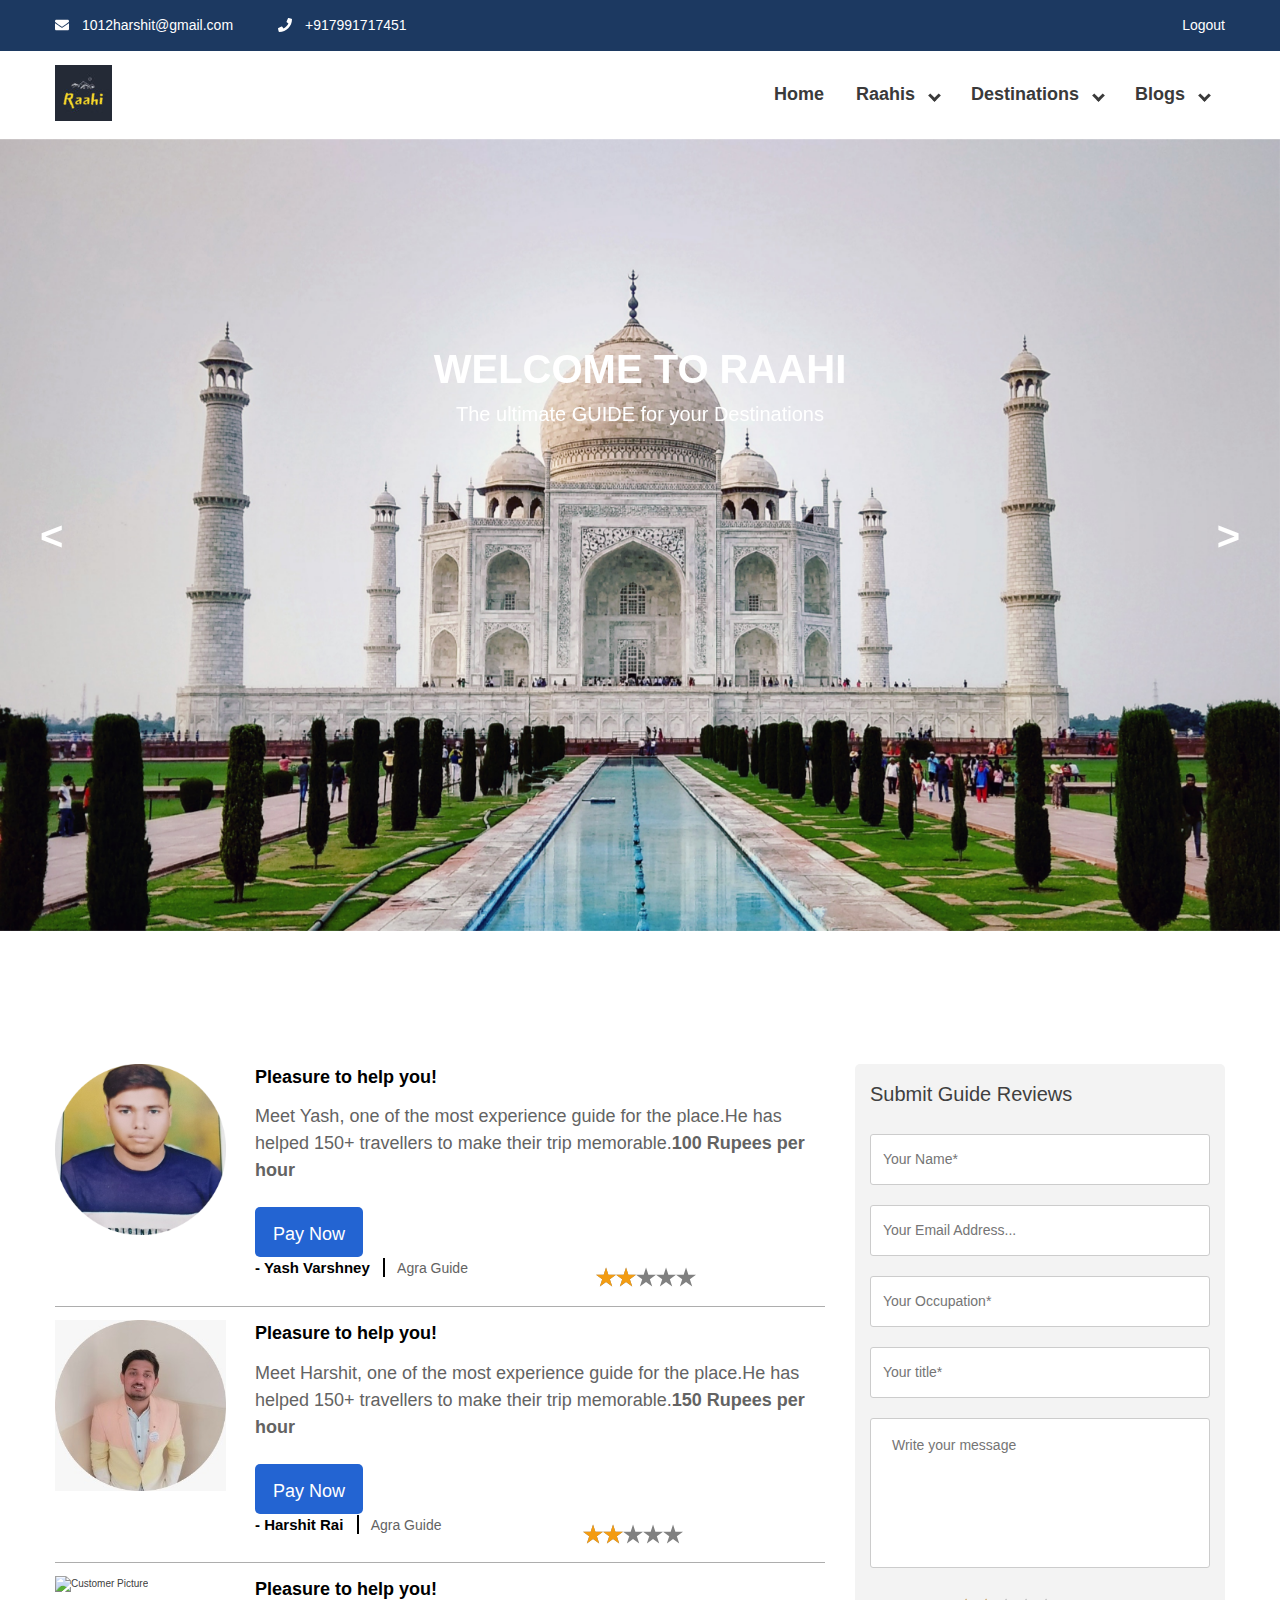
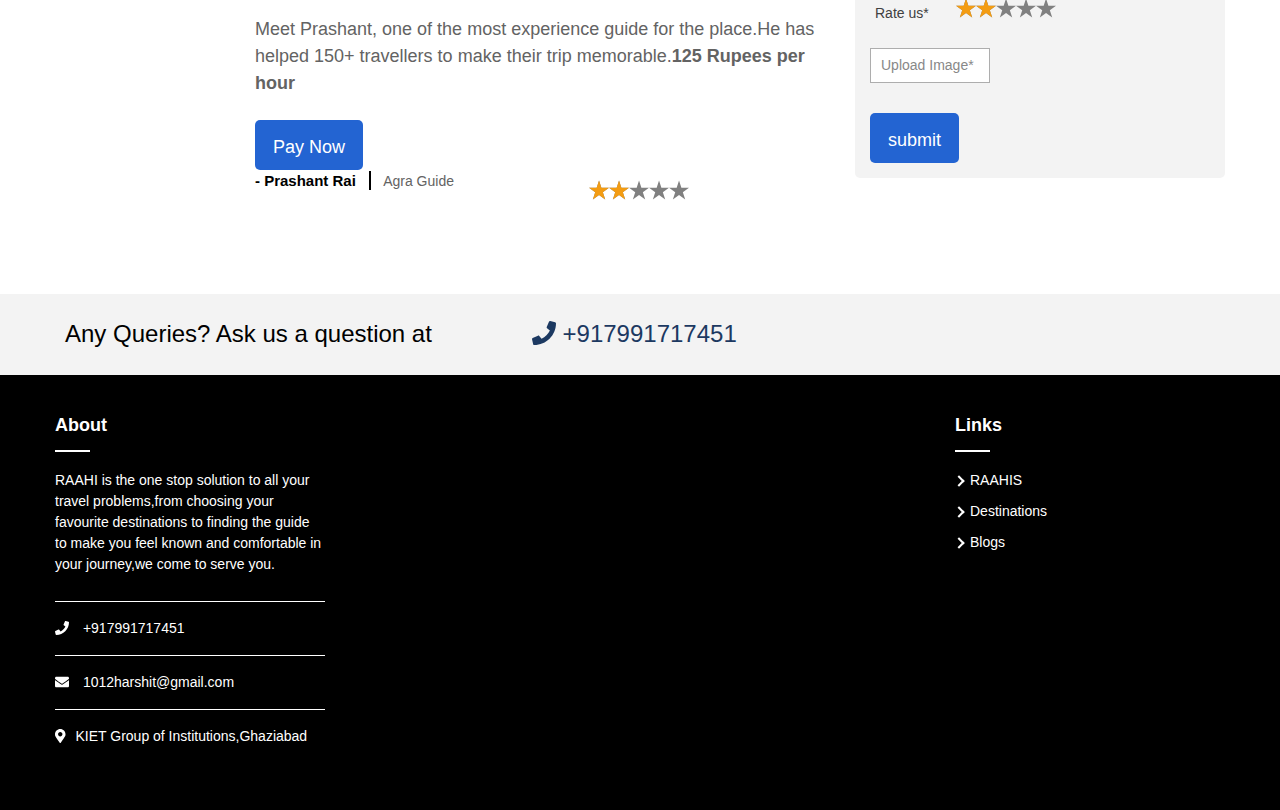
==== agra.html @ 0345ff64 "all important updated item" ====
<!DOCTYPE html>
<html>
<head>
	<title>Raahis of Agra</title>
	<meta name="viewport" content="width=device-width">
	<meta name="viewport" content="width=device-width, initial-scale=1.0">
	<link rel="stylesheet" type="text/css" href="css/all.css">
	<link rel="stylesheet" type="text/css" href="css/all.min.css">
	<link rel="stylesheet" type="text/css" href="css/lightbox.css">
	<link rel="stylesheet" type="text/css" href="css/flexslider.css">
	<link rel="stylesheet" type="text/css" href="css/owl.carousel.css">
	<link rel="stylesheet" type="text/css" href="css/owl.theme.default.css">
	<link rel="stylesheet" type="text/css" href="css/jquery.rateyo.css"/>
	<link rel="stylesheet" type="text/css" href="css/jquery.mmenu.all.css" />
	<link rel="stylesheet" type="text/css" href="inner-page-style.css">
	<link rel="stylesheet" type="text/css" href="style.css">
	<!-- <link rel="stylesheet" href="paymentPage/paymentPage.css"> -->
	<script>
		function book(){
			location.href='paymentPage.html';
		}
		function important(){
			alert('Submit Process is under working :)');
		}
		function logout(){
    location.href = "index.html";
    alert("Logout Succesfully");
}
	</script>
	<style>
		.card-submit {
  /* width: 20%; */
  margin: 0 auto;
  color: #fff;
  font-size: 18px;
  height: 50px;
  border: none;
  border-radius: 5px;
  background-color: #2364d2;
  transition: background-color 250ms ease-in-out;
}
.card-submit:hover {
  background-color: #4183f5;
}
	</style>
</head>
<body>
	<div id="page" class="site" itemscope itemtype="http://schema.org/LocalBusiness">
		<header class="site-header">
			<div class="top-header">
				<div class="container">
					<div class="top-header-left">
						<div class="top-header-block">
							<a href="mailto:1012harshit@gmail.com" itemprop="email"><i class="fas fa-envelope"></i>
								1012harshit@gmail.com</a>
						</div>
						<div class="top-header-block">
							<a href="tel:+917991717451" itemprop="telephone"><i class="fas fa-phone"></i> +917991717451
							</a>
						</div>
					</div>
					<div class="top-header-right">

						<div class="Logout">
							<a href="" onclick="logout()">Logout </a>

						</div>
					</div>
				</div>
			</div>
			<!-- Top header Close -->
			<div class="main-header">
				<div class="container">
					<div class="logo-wrap" itemprop="logo">
						<img src="images/site_logo.jpg" alt="Logo Image">

					</div>
					<div class="nav-wrap">
						<nav class="nav-desktop">
							<ul class="menu-list">
								<li><a href="index1.html">Home</a></li>
								<li class="menu-parent">Raahis
									<ul class="sub-menu">
										<li><a href="Delhi.html">Delhi</a></li>
										<li><a href="rishrikesh.html">Rishikesh</a></li>
										<li><a href="agra.html">Agra</a></li>
									</ul>
								</li>
								<li class="menu-parent">Destinations
									<ul class="sub-menu">
										<li><a href="desDelhi.html">Delhi</a></li>
										<li><a href="desRishikesh.html">Rishikesh</a></li>
										<li><a href="desAgra.html">Agra</a>

									</ul>
								</li>
								<li class="menu-parent">Blogs
									<ul class="sub-menu">
										<li><a href="" >Delhi</a></li>
										<li><a href="">Rishikesh</a></li>
										<li><a href="">Agra</a></li>
									</ul>
								</li>
								<!-- <li><a href="">Gallery</a></li>
								<li><a href="">About</a></li> -->


							</ul>
						</nav>
						<div id="bar">
							<i class="fas fa-bars"></i>
						</div>
						<div id="close">
							<i class="fas fa-times"></i>
						</div>
					</div>
				</div>
			</div>
		</header>
		<!-- Header Close -->
		<div class="banner">
			<div class="owl-four owl-carousel" itemprop="image">

				<img src="images/pexels-roney-john-602607.jpg" alt="Image of Bannner">
				<img src="images/wp9429743-delhi-city-wallpapers.jpg" alt="Image of Bannner">
				<img src="images/poster_2.png" alt="Image of Bannner">

			</div>
			<div class="container" itemprop="description">
				<h1>Welcome to RAAHI</h1>
				<h3>The ultimate GUIDE for your Destinations</h3>
			</div>
			<div id="owl-four-nav" class="owl-nav"></div>
		</div>
	<!-- <div id="page" class="site">
		<header class="site-header">
			<div class="top-header">
				<div class="container">
					<div class="top-header-left">
						<div class="top-header-block">
							<a href="mailto:info@educationpro.com"><i class="fas fa-envelope"></i> info@educationpro.com</a>
						</div>
						<div class="top-header-block">
							<a href="tel:+9779813639131"><i class="fas fa-phone"></i> +977 9813639131</a>
						</div>
					</div>
					<div class="top-header-right">
						<div class="social-block">
							<ul class="social-list">
								<li><a href=""><i class="fab fa-viber"></i></a></li>
								<li><a href=""><i class="fab fa-google-plus-g"></i></a></li>
								<li><a href=""><i class="fab fa-facebook-square"></i></a></li>
								<li><a href=""><i class="fab fa-facebook-messenger"></i></a></li>
								<li><a href=""><i class="fab fa-twitter"></i></a></li>
								<li><a href=""><i class="fab fa-skype"></i></a></li>
							</ul>
						</div>
						<div class="login-block">
							<a href="">Login /</a>
							<a href="">Register</a>
						</div>
					</div>
				</div>
			</div>
			<!-- Top header Close -->
			<!-- <div class="main-header">
				<div class="container">
					<div class="logo-wrap">
						<img src="images/site-logo.jpg" alt="Logo Image">
					</div>
					<div class="nav-wrap">
						<nav class="nav-desktop">
							<ul class="menu-list">
								<li><a href="#">Home</a></li>
								<li class="menu-parent">Courses
									<ul class="sub-menu">
										<li><a href="#">Child</a></li>
										<li><a href="#">Child</a></li>
										<li class="menu-parent">Child
											<ul class="sub-menu">
												<li><a href="">Grand-child</a></li>
												<li><a href="">Grand-child</a></li>
											</ul>
										</li>
									</ul>
								</li>
								<li class="menu-parent">News
									<ul class="sub-menu">
										<li><a href="#">Child</a></li>
										<li><a href="#">Child</a></li>
									</ul>
								</li>
								<li><a href="">About</a></li>
								<li><a href="">Gallery</a></li>
								<li><a href="">Contact</a></li>
							</ul>
						</nav>
						<div id="bar">
							<i class="fas fa-bars"></i>
						</div>
						<div id="close">
							<i class="fas fa-times"></i>
						</div>
					</div>
				</div>
			</div>
		</header>
		<!-- Header Close -->
		<!-- <div class="banner">
			<div class="owl-four owl-carousel">
				<img src="images/page-banner.jpg" alt="Image of Bannner">
				<img src="images/page-banner2.jpg" alt="Image of Bannner">
				<img src="images/page-banner3.jpg" alt="Image of Bannner">
			</div>
			<div class="container">
				<h1>welcome to educationkwjdiowliuwiu pro</h1>
				<h3>With our advance search feature you can now find the trips for you...</h3>
			</div>
			 <div id="owl-four-nav" class="owl-nav"></div>
		</div> --> 
		<!-- <div class="banner">
			<div class="owl-five owl-carousel owl-theme">
	            <div class="item-video">
            		<iframe width="100%" height="450" src="https://www.youtube.com/embed/ENVW3uZ3a-4" frameborder="0" allow="accelerometer; autoplay; encrypted-media; gyroscope; picture-in-picture" allowfullscreen>
            		</iframe>
	            </div>
	            <div class="item-video">
	            	<iframe width="100%" height="450" src="https://www.youtube.com/embed/0bfk90rWV9U" frameborder="0" allow="accelerometer; autoplay; encrypted-media; gyroscope; picture-in-picture" allowfullscreen></iframe>
	            </div>
	            <div class="item-video">
	            	<iframe width="100%" height="450" src="https://www.youtube.com/embed/ktvTqknDobU" frameborder="0" allow="accelerometer; autoplay; encrypted-media; gyroscope; picture-in-picture" allowfullscreen></iframe>
	            </div>
	            <div class="item-video">
            		<iframe width="100%" height="450" src="https://www.youtube.com/embed/ENVW3uZ3a-4" frameborder="0" allow="accelerometer; autoplay; encrypted-media; gyroscope; picture-in-picture" allowfullscreen>
            		</iframe>
	            </div>
	            <div class="item-video">
	            	<iframe width="100%" height="450" src="https://www.youtube.com/embed/0bfk90rWV9U" frameborder="0" allow="accelerometer; autoplay; encrypted-media; gyroscope; picture-in-picture" allowfullscreen></iframe>
	            </div>
	            <div class="item-video">
	            	<iframe width="100%" height="450" src="https://www.youtube.com/embed/ktvTqknDobU" frameborder="0" allow="accelerometer; autoplay; encrypted-media; gyroscope; picture-in-picture" allowfullscreen></iframe>
	            </div>
          </div>
		</div> -->
		<!-- Banner Close -->
		<section class="testimonial-page">
			<div class="container">
				<main class="customer-review">
					<div class="row">
						<div class="img">
							<img src="images/yash_varshney.png" alt="Customer Picture">
						</div>
						<div class="rewiew-content">
							<header>
								<h3>Pleasure to help you! </h3>
								<p>Meet Yash, one of the most experience guide for the place.He has helped 150+ travellers to make their trip memorable.<b>100 Rupees per hour</b></p>
							</header>
							<button class="card-submit" type="submit" onclick="book()">Pay Now</button>
							<footer>
								<span><h4>Yash Varshney</h4> <p>Agra Guide</p></span>
								<div class="rateYo "></div>
							</footer>
						</div>
					</div>
					
					<div class="row">
						<div class="img">
							<img src="images/harshit.jpeg" alt="Customer Picture">
						</div>
						<div class="rewiew-content">
							<header>
								<h3>Pleasure to help you! </h3>
								<p>Meet Harshit, one of the most experience guide for the place.He has helped 150+ travellers to make their trip memorable.<b>150 Rupees per hour</b></p>
							</header>
							<button class="card-submit" type="submit" onclick="book()">Pay Now</button>
							<footer>
								<span><h4>Harshit Rai </h4> <p>Agra Guide</p></span>
								<div class="rateYo "></div>
							</footer>
						</div>
					</div>
					
					<div class="row">
						<div class="img">
							<img src="images/Prashant-Rai-modified.png" alt="Customer Picture">
						</div>
						<div class="rewiew-content">
							<header>
								<h3>Pleasure to help you! </h3>
								<p>Meet Prashant, one of the most experience guide for the place.He has helped 150+ travellers to make their trip memorable.<b>125 Rupees per hour</b></p>
							</header>
			
							<button class="card-submit" type="submit" onclick="book()">Pay Now</button>
							
							<footer>
								<span><h4>Prashant Rai </h4> <p>Agra Guide</p></span>
								<div class="rateYo "></div>
							</footer>
						</div>
					</div>

				

					<!-- <div class="row">
						<div class="img">
							<img src="images/testimonial-customer.jpg" alt="Customer Picture">
						</div>
						<div class="rewiew-content">
							<header>
								<h3>Very happy to find this institute!</h3>
								<p>I am very happy with the service provided by this institute. Now i have got the job as web developer in one of the reputed company of Nepal. Especially trainers are the Professionals from the field of information technology. Thankyou lab theme. Professionals from the field of information technology. Thankyou lab theme.</p>
							</header>
							<footer>
								<span><h4>Bibek Basnet</h4> <p>Web Developer</p></span>
								<div class="rateYo"></div>
							</footer>
						</div>
					</div> -->

					<!-- <div class="row">
						<div class="img">
							<img src="images/testimonial-customer.jpg" alt="Customer Picture">
						</div>
						<div class="rewiew-content">
							<header>
								<h3>Very happy to find this institute!</h3>
								<p>I am very happy with the service provided by this institute. Now i have got the job as web developer in one of the reputed company of Nepal. Especially trainers are the Professionals from the field of information technology. Thankyou lab theme. Professionals from the field of information technology. Thankyou lab theme.</p>
							</header>
							<footer>
								<span><h4>Bibek Basnet</h4> <p>Web Developer</p></span>
								<div class="rateYo"></div>
							</footer>
						</div>
					</div>

					<div class="row">
						<div class="img">
							<img src="images/testimonial-customer.jpg" alt="Customer Picture">
						</div>
						<div class="rewiew-content">
							<header>
								<h3>Very happy to find this institute!</h3>
								<p>I am very happy with the service provided by this institute. Now i have got the job as web developer in one of the reputed company of Nepal. Especially trainers are the Professionals from the field of information technology. Thankyou lab theme. Professionals from the field of information technology. Thankyou lab theme.</p>
							</header>
							<footer>
								<span><h4>Bibek Basnet</h4> <p>Web Developer</p></span>
								<div class="rateYo"></div>
							</footer>
						</div>
					</div> -->

					
				</main>
				<aside>
					<div class="submit-testimonials">
						<h2>Submit Guide Reviews</h2>
						<form>
							<input type="text" placeholder="Your Name*" required>
							<input type="email" name="userEmail" placeholder="Your Email Address..." required>
							<input type="text" placeholder="Your Occupation*" required>
							<input type="text" placeholder="Your title*" required>
							<textarea placeholder="Write your message"></textarea>
							<span>
								<p>Rate us*</p> <div class="rateYo"></div>
							</span>
							<input id="file-upload" type="file" value="Upload Image*" accept="image/*" required>
							<label for="file-upload" class="custom-file-upload">Upload Image*</label>
							<button class="card-submit" type="submit" onclick="important()">submit</button>
						</form>
					</div>
				</aside>
			</div>
		</section>

		<!-- <section class="query-section">
			<div class="container">
				<p>Any Queries? Ask us a question at<a href="tel:+9779813639131"><i class="fas fa-phone"></i> +977 9813639131</a></p>
			</div>
		</section> -->
		<!-- End of Query Section -->
		<!-- <footer class="page-footer">
			<div class="footer-first-section">
				<div class="container">
					<div class="box-wrap">
						<header>
							<h1>about</h1>
						</header>
						<p>Edugate is a great start for and education. Personnel or oganization to start the online business with 1 click</p>

						<h4><a href="tel:+9779813639131"><i class="fas fa-phone"></i> +977 9813639131</a></h4>
						<h4><a href="mailto:info@educationpro.com"><i class="fas fa-envelope"></i> info@educationpro.com</a></h4>
						<h4><i class="fas fa-map-marker-alt"></i>Gongabu, Kathmandu, Nepal</h4>
					</div>

					<div class="box-wrap">
						<header>
							<h1>links</h1>
						</header>
						<ul>
							<li><a href="#">Teacher</a></li>
							<li><a href="#">Courses</a></li>
							<li><a href="#">Courses</a></li>
							<li><a href="#">Courses</a></li>
							<li><a href="#">Courses</a></li>
							<li><a href="#">Courses</a></li>
						</ul>
					</div>

					<div class="box-wrap">
						<header>
							<h1>recent courses</h1>
						</header>
						<div class="recent-course-wrap">
							<img src="images/ui-ux.jpg" alt="Ui/Ux Designing">
							<a href=""><div class="course-name">
								<h3>UI/UX Designer courses</h3>
								<p><span>$50</span> $40</p>
							</div></a>
						</div>
						<div class="recent-course-wrap">
							<img src="images/ui-ux.jpg" alt="Ui/Ux Designing">
							<a href=""><div class="course-name">
								<h3>UI/UX Designer courses</h3>
								<p><span>$50</span> $40</p>
							</div></a>
						</div>
					</div>

					<div class="box-wrap">
						<header>
							<h1>quick contact</h1>
						</header>
						<section class="quick-contact">
							<input type="email" name="email" placeholder="Your Email*">
							<textarea placeholder="Type your message*"></textarea>
							<button>send message</button>
						</section>
					</div>

				</div>
			</div>
			<!-- End of box-Wrap -->
			<!-- <div class="footer-second-section">
				<div class="container">
					<hr class="footer-line">
					<ul class="social-list">
						<li><a href=""><i class="fab fa-facebook-square"></i></a></li>
						<li><a href=""><i class="fab fa-twitter"></i></a></li>
						<li><a href=""><i class="fab fa-skype"></i></a></li>
						<li><a href=""><i class="fab fa-youtube"></i></a></li>
						<li><a href=""><i class="fab fa-instagram"></i></a></li>
					</ul>
					<hr class="footer-line">
				</div>
			</div>
			<div class="footer-last-section">
				<div class="container">
					<p>Copyright 2018 &copy; educationpro.com <span> | </span> Theme designed and developed by <a href="https://labtheme.com">Lab Theme</a></p>
				</div>
			</div>
		</footer>  -->
		<section class="query-section">
			<div class="container">
				<p>Any Queries? Ask us a question at<a href="tel:+917991717451"><i class="fas fa-phone"></i>
						+917991717451
					</a></p>
			</div>
		</section>
		<!-- End of Query Section -->
		<footer class="page-footer" itemprop="footer" itemscope itemtype="http://schema.org/WPFooter">
			<div class="footer-first-section">
				<div class="container">
					<div class="box-wrap" itemprop="about">
						<header>
							<h1>about</h1>
						</header>
						<p>RAAHI is the one stop solution to all your travel problems,from choosing your favourite
							destinations to finding the guide to make you feel known and comfortable in your journey,we
							come
							to serve you.</p>

						<h4><a href="tel:+917991717451"><i class="fas fa-phone"></i> +917991717451</a></h4>
						<h4><a href="mailto:1012harshit@gmail.com"><i class="fas fa-envelope"></i>
								1012harshit@gmail.com</a></h4>
						<h4><a href=""><i class="fas fa-map-marker-alt"></i>KIET Group of Institutions,Ghaziabad</a>
						</h4>
					</div>

					<div class="box-wrap">
						<header>
							<h1>links</h1>
						</header>
						<ul>
							<li><a href="#">RAAHIS</a></li>
							<li><a href="#">Destinations</a></li>
							<li><a href="#">Blogs</a></li>

						</ul>
					</div>
	</div>
	<script type="text/javascript" src="js/jquery-3.3.1.min.js"></script>
	<script type="text/javascript" src="js/lightbox.js"></script>
	<script type="text/javascript" src="js/all.js"></script>
	<script type="text/javascript" src="js/owl.carousel.js"></script>
	<script type="text/javascript" src="js/jquery.flexslider.js"></script>
	<script type="text/javascript" src="js/jquery.rateyo.js"></script>
	<script type="text/javascript" src="js/jquery.mmenu.all.js"></script>
	<script type="text/javascript" src="js/custom.js"></script>
</body>
</html>
---- css/all.css ----
.fa,
.fas,
.far,
.fal,
.fab {
  -moz-osx-font-smoothing: grayscale;
  -webkit-font-smoothing: antialiased;
  display: inline-block;
  font-style: normal;
  font-variant: normal;
  text-rendering: auto;
  line-height: 1; }

.fa-lg {
  font-size: 1.33333em;
  line-height: 0.75em;
  vertical-align: -.0667em; }

.fa-xs {
  font-size: .75em; }

.fa-sm {
  font-size: .875em; }

.fa-1x {
  font-size: 1em; }

.fa-2x {
  font-size: 2em; }

.fa-3x {
  font-size: 3em; }

.fa-4x {
  font-size: 4em; }

.fa-5x {
  font-size: 5em; }

.fa-6x {
  font-size: 6em; }

.fa-7x {
  font-size: 7em; }

.fa-8x {
  font-size: 8em; }

.fa-9x {
  font-size: 9em; }

.fa-10x {
  font-size: 10em; }

.fa-fw {
  text-align: center;
  width: 1.25em; }

.fa-ul {
  list-style-type: none;
  margin-left: 2.5em;
  padding-left: 0; }
  .fa-ul > li {
    position: relative; }

.fa-li {
  left: -2em;
  position: absolute;
  text-align: center;
  width: 2em;
  line-height: inherit; }

.fa-border {
  border: solid 0.08em #eee;
  border-radius: .1em;
  padding: .2em .25em .15em; }

.fa-pull-left {
  float: left; }

.fa-pull-right {
  float: right; }

.fa.fa-pull-left,
.fas.fa-pull-left,
.far.fa-pull-left,
.fal.fa-pull-left,
.fab.fa-pull-left {
  margin-right: .3em; }

.fa.fa-pull-right,
.fas.fa-pull-right,
.far.fa-pull-right,
.fal.fa-pull-right,
.fab.fa-pull-right {
  margin-left: .3em; }

.fa-spin {
  -webkit-animation: fa-spin 2s infinite linear;
          animation: fa-spin 2s infinite linear; }

.fa-pulse {
  -webkit-animation: fa-spin 1s infinite steps(8);
          animation: fa-spin 1s infinite steps(8); }

@-webkit-keyframes fa-spin {
  0% {
    -webkit-transform: rotate(0deg);
            transform: rotate(0deg); }
  100% {
    -webkit-transform: rotate(360deg);
            transform: rotate(360deg); } }

@keyframes fa-spin {
  0% {
    -webkit-transform: rotate(0deg);
            transform: rotate(0deg); }
  100% {
    -webkit-transform: rotate(360deg);
            transform: rotate(360deg); } }

.fa-rotate-90 {
  -ms-filter: "progid:DXImageTransform.Microsoft.BasicImage(rotation=1)";
  -webkit-transform: rotate(90deg);
          transform: rotate(90deg); }

.fa-rotate-180 {
  -ms-filter: "progid:DXImageTransform.Microsoft.BasicImage(rotation=2)";
  -webkit-transform: rotate(180deg);
          transform: rotate(180deg); }

.fa-rotate-270 {
  -ms-filter: "progid:DXImageTransform.Microsoft.BasicImage(rotation=3)";
  -webkit-transform: rotate(270deg);
          transform: rotate(270deg); }

.fa-flip-horizontal {
  -ms-filter: "progid:DXImageTransform.Microsoft.BasicImage(rotation=0, mirror=1)";
  -webkit-transform: scale(-1, 1);
          transform: scale(-1, 1); }

.fa-flip-vertical {
  -ms-filter: "progid:DXImageTransform.Microsoft.BasicImage(rotation=2, mirror=1)";
  -webkit-transform: scale(1, -1);
          transform: scale(1, -1); }

.fa-flip-horizontal.fa-flip-vertical {
  -ms-filter: "progid:DXImageTransform.Microsoft.BasicImage(rotation=2, mirror=1)";
  -webkit-transform: scale(-1, -1);
          transform: scale(-1, -1); }

:root .fa-rotate-90,
:root .fa-rotate-180,
:root .fa-rotate-270,
:root .fa-flip-horizontal,
:root .fa-flip-vertical {
  -webkit-filter: none;
          filter: none; }

.fa-stack {
  display: inline-block;
  height: 2em;
  line-height: 2em;
  position: relative;
  vertical-align: middle;
  width: 2.5em; }

.fa-stack-1x,
.fa-stack-2x {
  left: 0;
  position: absolute;
  text-align: center;
  width: 100%; }

.fa-stack-1x {
  line-height: inherit; }

.fa-stack-2x {
  font-size: 2em; }

.fa-inverse {
  color: #fff; }

/* Font Awesome uses the Unicode Private Use Area (PUA) to ensure screen
readers do not read off random characters that represent icons */
.fa-500px:before {
  content: "\f26e"; }

.fa-accessible-icon:before {
  content: "\f368"; }

.fa-accusoft:before {
  content: "\f369"; }

.fa-acquisitions-incorporated:before {
  content: "\f6af"; }

.fa-ad:before {
  content: "\f641"; }

.fa-address-book:before {
  content: "\f2b9"; }

.fa-address-card:before {
  content: "\f2bb"; }

.fa-adjust:before {
  content: "\f042"; }

.fa-adn:before {
  content: "\f170"; }

.fa-adobe:before {
  content: "\f778"; }

.fa-adversal:before {
  content: "\f36a"; }

.fa-affiliatetheme:before {
  content: "\f36b"; }

.fa-air-freshener:before {
  content: "\f5d0"; }

.fa-algolia:before {
  content: "\f36c"; }

.fa-align-center:before {
  content: "\f037"; }

.fa-align-justify:before {
  content: "\f039"; }

.fa-align-left:before {
  content: "\f036"; }

.fa-align-right:before {
  content: "\f038"; }

.fa-alipay:before {
  content: "\f642"; }

.fa-allergies:before {
  content: "\f461"; }

.fa-amazon:before {
  content: "\f270"; }

.fa-amazon-pay:before {
  content: "\f42c"; }

.fa-ambulance:before {
  content: "\f0f9"; }

.fa-american-sign-language-interpreting:before {
  content: "\f2a3"; }

.fa-amilia:before {
  content: "\f36d"; }

.fa-anchor:before {
  content: "\f13d"; }

.fa-android:before {
  content: "\f17b"; }

.fa-angellist:before {
  content: "\f209"; }

.fa-angle-double-down:before {
  content: "\f103"; }

.fa-angle-double-left:before {
  content: "\f100"; }

.fa-angle-double-right:before {
  content: "\f101"; }

.fa-angle-double-up:before {
  content: "\f102"; }

.fa-angle-down:before {
  content: "\f107"; }

.fa-angle-left:before {
  content: "\f104"; }

.fa-angle-right:before {
  content: "\f105"; }

.fa-angle-up:before {
  content: "\f106"; }

.fa-angry:before {
  content: "\f556"; }

.fa-angrycreative:before {
  content: "\f36e"; }

.fa-angular:before {
  content: "\f420"; }

.fa-ankh:before {
  content: "\f644"; }

.fa-app-store:before {
  content: "\f36f"; }

.fa-app-store-ios:before {
  content: "\f370"; }

.fa-apper:before {
  content: "\f371"; }

.fa-apple:before {
  content: "\f179"; }

.fa-apple-alt:before {
  content: "\f5d1"; }

.fa-apple-pay:before {
  content: "\f415"; }

.fa-archive:before {
  content: "\f187"; }

.fa-archway:before {
  content: "\f557"; }

.fa-arrow-alt-circle-down:before {
  content: "\f358"; }

.fa-arrow-alt-circle-left:before {
  content: "\f359"; }

.fa-arrow-alt-circle-right:before {
  content: "\f35a"; }

.fa-arrow-alt-circle-up:before {
  content: "\f35b"; }

.fa-arrow-circle-down:before {
  content: "\f0ab"; }

.fa-arrow-circle-left:before {
  content: "\f0a8"; }

.fa-arrow-circle-right:before {
  content: "\f0a9"; }

.fa-arrow-circle-up:before {
  content: "\f0aa"; }

.fa-arrow-down:before {
  content: "\f063"; }

.fa-arrow-left:before {
  content: "\f060"; }

.fa-arrow-right:before {
  content: "\f061"; }

.fa-arrow-up:before {
  content: "\f062"; }

.fa-arrows-alt:before {
  content: "\f0b2"; }

.fa-arrows-alt-h:before {
  content: "\f337"; }

.fa-arrows-alt-v:before {
  content: "\f338"; }

.fa-artstation:before {
  content: "\f77a"; }

.fa-assistive-listening-systems:before {
  content: "\f2a2"; }

.fa-asterisk:before {
  content: "\f069"; }

.fa-asymmetrik:before {
  content: "\f372"; }

.fa-at:before {
  content: "\f1fa"; }

.fa-atlas:before {
  content: "\f558"; }

.fa-atlassian:before {
  content: "\f77b"; }

.fa-atom:before {
  content: "\f5d2"; }

.fa-audible:before {
  content: "\f373"; }

.fa-audio-description:before {
  content: "\f29e"; }

.fa-autoprefixer:before {
  content: "\f41c"; }

.fa-avianex:before {
  content: "\f374"; }

.fa-aviato:before {
  content: "\f421"; }

.fa-award:before {
  content: "\f559"; }

.fa-aws:before {
  content: "\f375"; }

.fa-baby:before {
  content: "\f77c"; }

.fa-baby-carriage:before {
  content: "\f77d"; }

.fa-backspace:before {
  content: "\f55a"; }

.fa-backward:before {
  content: "\f04a"; }

.fa-balance-scale:before {
  content: "\f24e"; }

.fa-ban:before {
  content: "\f05e"; }

.fa-band-aid:before {
  content: "\f462"; }

.fa-bandcamp:before {
  content: "\f2d5"; }

.fa-barcode:before {
  content: "\f02a"; }

.fa-bars:before {
  content: "\f0c9"; }

.fa-baseball-ball:before {
  content: "\f433"; }

.fa-basketball-ball:before {
  content: "\f434"; }

.fa-bath:before {
  content: "\f2cd"; }

.fa-battery-empty:before {
  content: "\f244"; }

.fa-battery-full:before {
  content: "\f240"; }

.fa-battery-half:before {
  content: "\f242"; }

.fa-battery-quarter:before {
  content: "\f243"; }

.fa-battery-three-quarters:before {
  content: "\f241"; }

.fa-bed:before {
  content: "\f236"; }

.fa-beer:before {
  content: "\f0fc"; }

.fa-behance:before {
  content: "\f1b4"; }

.fa-behance-square:before {
  content: "\f1b5"; }

.fa-bell:before {
  content: "\f0f3"; }

.fa-bell-slash:before {
  content: "\f1f6"; }

.fa-bezier-curve:before {
  content: "\f55b"; }

.fa-bible:before {
  content: "\f647"; }

.fa-bicycle:before {
  content: "\f206"; }

.fa-bimobject:before {
  content: "\f378"; }

.fa-binoculars:before {
  content: "\f1e5"; }

.fa-biohazard:before {
  content: "\f780"; }

.fa-birthday-cake:before {
  content: "\f1fd"; }

.fa-bitbucket:before {
  content: "\f171"; }

.fa-bitcoin:before {
  content: "\f379"; }

.fa-bity:before {
  content: "\f37a"; }

.fa-black-tie:before {
  content: "\f27e"; }

.fa-blackberry:before {
  content: "\f37b"; }

.fa-blender:before {
  content: "\f517"; }

.fa-blender-phone:before {
  content: "\f6b6"; }

.fa-blind:before {
  content: "\f29d"; }

.fa-blog:before {
  content: "\f781"; }

.fa-blogger:before {
  content: "\f37c"; }

.fa-blogger-b:before {
  content: "\f37d"; }

.fa-bluetooth:before {
  content: "\f293"; }

.fa-bluetooth-b:before {
  content: "\f294"; }

.fa-bold:before {
  content: "\f032"; }

.fa-bolt:before {
  content: "\f0e7"; }

.fa-bomb:before {
  content: "\f1e2"; }

.fa-bone:before {
  content: "\f5d7"; }

.fa-bong:before {
  content: "\f55c"; }

.fa-book:before {
  content: "\f02d"; }

.fa-book-dead:before {
  content: "\f6b7"; }

.fa-book-open:before {
  content: "\f518"; }

.fa-book-reader:before {
  content: "\f5da"; }

.fa-bookmark:before {
  content: "\f02e"; }

.fa-bowling-ball:before {
  content: "\f436"; }

.fa-box:before {
  content: "\f466"; }

.fa-box-open:before {
  content: "\f49e"; }

.fa-boxes:before {
  content: "\f468"; }

.fa-braille:before {
  content: "\f2a1"; }

.fa-brain:before {
  content: "\f5dc"; }

.fa-briefcase:before {
  content: "\f0b1"; }

.fa-briefcase-medical:before {
  content: "\f469"; }

.fa-broadcast-tower:before {
  content: "\f519"; }

.fa-broom:before {
  content: "\f51a"; }

.fa-brush:before {
  content: "\f55d"; }

.fa-btc:before {
  content: "\f15a"; }

.fa-bug:before {
  content: "\f188"; }

.fa-building:before {
  content: "\f1ad"; }

.fa-bullhorn:before {
  content: "\f0a1"; }

.fa-bullseye:before {
  content: "\f140"; }

.fa-burn:before {
  content: "\f46a"; }

.fa-buromobelexperte:before {
  content: "\f37f"; }

.fa-bus:before {
  content: "\f207"; }

.fa-bus-alt:before {
  content: "\f55e"; }

.fa-business-time:before {
  content: "\f64a"; }

.fa-buysellads:before {
  content: "\f20d"; }

.fa-calculator:before {
  content: "\f1ec"; }

.fa-calendar:before {
  content: "\f133"; }

.fa-calendar-alt:before {
  content: "\f073"; }

.fa-calendar-check:before {
  content: "\f274"; }

.fa-calendar-day:before {
  content: "\f783"; }

.fa-calendar-minus:before {
  content: "\f272"; }

.fa-calendar-plus:before {
  content: "\f271"; }

.fa-calendar-times:before {
  content: "\f273"; }

.fa-calendar-week:before {
  content: "\f784"; }

.fa-camera:before {
  content: "\f030"; }

.fa-camera-retro:before {
  content: "\f083"; }

.fa-campground:before {
  content: "\f6bb"; }

.fa-canadian-maple-leaf:before {
  content: "\f785"; }

.fa-candy-cane:before {
  content: "\f786"; }

.fa-cannabis:before {
  content: "\f55f"; }

.fa-capsules:before {
  content: "\f46b"; }

.fa-car:before {
  content: "\f1b9"; }

.fa-car-alt:before {
  content: "\f5de"; }

.fa-car-battery:before {
  content: "\f5df"; }

.fa-car-crash:before {
  content: "\f5e1"; }

.fa-car-side:before {
  content: "\f5e4"; }

.fa-caret-down:before {
  content: "\f0d7"; }

.fa-caret-left:before {
  content: "\f0d9"; }

.fa-caret-right:before {
  content: "\f0da"; }

.fa-caret-square-down:before {
  content: "\f150"; }

.fa-caret-square-left:before {
  content: "\f191"; }

.fa-caret-square-right:before {
  content: "\f152"; }

.fa-caret-square-up:before {
  content: "\f151"; }

.fa-caret-up:before {
  content: "\f0d8"; }

.fa-carrot:before {
  content: "\f787"; }

.fa-cart-arrow-down:before {
  content: "\f218"; }

.fa-cart-plus:before {
  content: "\f217"; }

.fa-cash-register:before {
  content: "\f788"; }

.fa-cat:before {
  content: "\f6be"; }

.fa-cc-amazon-pay:before {
  content: "\f42d"; }

.fa-cc-amex:before {
  content: "\f1f3"; }

.fa-cc-apple-pay:before {
  content: "\f416"; }

.fa-cc-diners-club:before {
  content: "\f24c"; }

.fa-cc-discover:before {
  content: "\f1f2"; }

.fa-cc-jcb:before {
  content: "\f24b"; }

.fa-cc-mastercard:before {
  content: "\f1f1"; }

.fa-cc-paypal:before {
  content: "\f1f4"; }

.fa-cc-stripe:before {
  content: "\f1f5"; }

.fa-cc-visa:before {
  content: "\f1f0"; }

.fa-centercode:before {
  content: "\f380"; }

.fa-centos:before {
  content: "\f789"; }

.fa-certificate:before {
  content: "\f0a3"; }

.fa-chair:before {
  content: "\f6c0"; }

.fa-chalkboard:before {
  content: "\f51b"; }

.fa-chalkboard-teacher:before {
  content: "\f51c"; }

.fa-charging-station:before {
  content: "\f5e7"; }

.fa-chart-area:before {
  content: "\f1fe"; }

.fa-chart-bar:before {
  content: "\f080"; }

.fa-chart-line:before {
  content: "\f201"; }

.fa-chart-pie:before {
  content: "\f200"; }

.fa-check:before {
  content: "\f00c"; }

.fa-check-circle:before {
  content: "\f058"; }

.fa-check-double:before {
  content: "\f560"; }

.fa-check-square:before {
  content: "\f14a"; }

.fa-chess:before {
  content: "\f439"; }

.fa-chess-bishop:before {
  content: "\f43a"; }

.fa-chess-board:before {
  content: "\f43c"; }

.fa-chess-king:before {
  content: "\f43f"; }

.fa-chess-knight:before {
  content: "\f441"; }

.fa-chess-pawn:before {
  content: "\f443"; }

.fa-chess-queen:before {
  content: "\f445"; }

.fa-chess-rook:before {
  content: "\f447"; }

.fa-chevron-circle-down:before {
  content: "\f13a"; }

.fa-chevron-circle-left:before {
  content: "\f137"; }

.fa-chevron-circle-right:before {
  content: "\f138"; }

.fa-chevron-circle-up:before {
  content: "\f139"; }

.fa-chevron-down:before {
  content: "\f078"; }

.fa-chevron-left:before {
  content: "\f053"; }

.fa-chevron-right:before {
  content: "\f054"; }

.fa-chevron-up:before {
  content: "\f077"; }

.fa-child:before {
  content: "\f1ae"; }

.fa-chrome:before {
  content: "\f268"; }

.fa-church:before {
  content: "\f51d"; }

.fa-circle:before {
  content: "\f111"; }

.fa-circle-notch:before {
  content: "\f1ce"; }

.fa-city:before {
  content: "\f64f"; }

.fa-clipboard:before {
  content: "\f328"; }

.fa-clipboard-check:before {
  content: "\f46c"; }

.fa-clipboard-list:before {
  content: "\f46d"; }

.fa-clock:before {
  content: "\f017"; }

.fa-clone:before {
  content: "\f24d"; }

.fa-closed-captioning:before {
  content: "\f20a"; }

.fa-cloud:before {
  content: "\f0c2"; }

.fa-cloud-download-alt:before {
  content: "\f381"; }

.fa-cloud-meatball:before {
  content: "\f73b"; }

.fa-cloud-moon:before {
  content: "\f6c3"; }

.fa-cloud-moon-rain:before {
  content: "\f73c"; }

.fa-cloud-rain:before {
  content: "\f73d"; }

.fa-cloud-showers-heavy:before {
  content: "\f740"; }

.fa-cloud-sun:before {
  content: "\f6c4"; }

.fa-cloud-sun-rain:before {
  content: "\f743"; }

.fa-cloud-upload-alt:before {
  content: "\f382"; }

.fa-cloudscale:before {
  content: "\f383"; }

.fa-cloudsmith:before {
  content: "\f384"; }

.fa-cloudversify:before {
  content: "\f385"; }

.fa-cocktail:before {
  content: "\f561"; }

.fa-code:before {
  content: "\f121"; }

.fa-code-branch:before {
  content: "\f126"; }

.fa-codepen:before {
  content: "\f1cb"; }

.fa-codiepie:before {
  content: "\f284"; }

.fa-coffee:before {
  content: "\f0f4"; }

.fa-cog:before {
  content: "\f013"; }

.fa-cogs:before {
  content: "\f085"; }

.fa-coins:before {
  content: "\f51e"; }

.fa-columns:before {
  content: "\f0db"; }

.fa-comment:before {
  content: "\f075"; }

.fa-comment-alt:before {
  content: "\f27a"; }

.fa-comment-dollar:before {
  content: "\f651"; }

.fa-comment-dots:before {
  content: "\f4ad"; }

.fa-comment-slash:before {
  content: "\f4b3"; }

.fa-comments:before {
  content: "\f086"; }

.fa-comments-dollar:before {
  content: "\f653"; }

.fa-compact-disc:before {
  content: "\f51f"; }

.fa-compass:before {
  content: "\f14e"; }

.fa-compress:before {
  content: "\f066"; }

.fa-compress-arrows-alt:before {
  content: "\f78c"; }

.fa-concierge-bell:before {
  content: "\f562"; }

.fa-confluence:before {
  content: "\f78d"; }

.fa-connectdevelop:before {
  content: "\f20e"; }

.fa-contao:before {
  content: "\f26d"; }

.fa-cookie:before {
  content: "\f563"; }

.fa-cookie-bite:before {
  content: "\f564"; }

.fa-copy:before {
  content: "\f0c5"; }

.fa-copyright:before {
  content: "\f1f9"; }

.fa-couch:before {
  content: "\f4b8"; }

.fa-cpanel:before {
  content: "\f388"; }

.fa-creative-commons:before {
  content: "\f25e"; }

.fa-creative-commons-by:before {
  content: "\f4e7"; }

.fa-creative-commons-nc:before {
  content: "\f4e8"; }

.fa-creative-commons-nc-eu:before {
  content: "\f4e9"; }

.fa-creative-commons-nc-jp:before {
  content: "\f4ea"; }

.fa-creative-commons-nd:before {
  content: "\f4eb"; }

.fa-creative-commons-pd:before {
  content: "\f4ec"; }

.fa-creative-commons-pd-alt:before {
  content: "\f4ed"; }

.fa-creative-commons-remix:before {
  content: "\f4ee"; }

.fa-creative-commons-sa:before {
  content: "\f4ef"; }

.fa-creative-commons-sampling:before {
  content: "\f4f0"; }

.fa-creative-commons-sampling-plus:before {
  content: "\f4f1"; }

.fa-creative-commons-share:before {
  content: "\f4f2"; }

.fa-creative-commons-zero:before {
  content: "\f4f3"; }

.fa-credit-card:before {
  content: "\f09d"; }

.fa-critical-role:before {
  content: "\f6c9"; }

.fa-crop:before {
  content: "\f125"; }

.fa-crop-alt:before {
  content: "\f565"; }

.fa-cross:before {
  content: "\f654"; }

.fa-crosshairs:before {
  content: "\f05b"; }

.fa-crow:before {
  content: "\f520"; }

.fa-crown:before {
  content: "\f521"; }

.fa-css3:before {
  content: "\f13c"; }

.fa-css3-alt:before {
  content: "\f38b"; }

.fa-cube:before {
  content: "\f1b2"; }

.fa-cubes:before {
  content: "\f1b3"; }

.fa-cut:before {
  content: "\f0c4"; }

.fa-cuttlefish:before {
  content: "\f38c"; }

.fa-d-and-d:before {
  content: "\f38d"; }

.fa-d-and-d-beyond:before {
  content: "\f6ca"; }

.fa-dashcube:before {
  content: "\f210"; }

.fa-database:before {
  content: "\f1c0"; }

.fa-deaf:before {
  content: "\f2a4"; }

.fa-delicious:before {
  content: "\f1a5"; }

.fa-democrat:before {
  content: "\f747"; }

.fa-deploydog:before {
  content: "\f38e"; }

.fa-deskpro:before {
  content: "\f38f"; }

.fa-desktop:before {
  content: "\f108"; }

.fa-dev:before {
  content: "\f6cc"; }

.fa-deviantart:before {
  content: "\f1bd"; }

.fa-dharmachakra:before {
  content: "\f655"; }

.fa-dhl:before {
  content: "\f790"; }

.fa-diagnoses:before {
  content: "\f470"; }

.fa-diaspora:before {
  content: "\f791"; }

.fa-dice:before {
  content: "\f522"; }

.fa-dice-d20:before {
  content: "\f6cf"; }

.fa-dice-d6:before {
  content: "\f6d1"; }

.fa-dice-five:before {
  content: "\f523"; }

.fa-dice-four:before {
  content: "\f524"; }

.fa-dice-one:before {
  content: "\f525"; }

.fa-dice-six:before {
  content: "\f526"; }

.fa-dice-three:before {
  content: "\f527"; }

.fa-dice-two:before {
  content: "\f528"; }

.fa-digg:before {
  content: "\f1a6"; }

.fa-digital-ocean:before {
  content: "\f391"; }

.fa-digital-tachograph:before {
  content: "\f566"; }

.fa-directions:before {
  content: "\f5eb"; }

.fa-discord:before {
  content: "\f392"; }

.fa-discourse:before {
  content: "\f393"; }

.fa-divide:before {
  content: "\f529"; }

.fa-dizzy:before {
  content: "\f567"; }

.fa-dna:before {
  content: "\f471"; }

.fa-dochub:before {
  content: "\f394"; }

.fa-docker:before {
  content: "\f395"; }

.fa-dog:before {
  content: "\f6d3"; }

.fa-dollar-sign:before {
  content: "\f155"; }

.fa-dolly:before {
  content: "\f472"; }

.fa-dolly-flatbed:before {
  content: "\f474"; }

.fa-donate:before {
  content: "\f4b9"; }

.fa-door-closed:before {
  content: "\f52a"; }

.fa-door-open:before {
  content: "\f52b"; }

.fa-dot-circle:before {
  content: "\f192"; }

.fa-dove:before {
  content: "\f4ba"; }

.fa-download:before {
  content: "\f019"; }

.fa-draft2digital:before {
  content: "\f396"; }

.fa-drafting-compass:before {
  content: "\f568"; }

.fa-dragon:before {
  content: "\f6d5"; }

.fa-draw-polygon:before {
  content: "\f5ee"; }

.fa-dribbble:before {
  content: "\f17d"; }

.fa-dribbble-square:before {
  content: "\f397"; }

.fa-dropbox:before {
  content: "\f16b"; }

.fa-drum:before {
  content: "\f569"; }

.fa-drum-steelpan:before {
  content: "\f56a"; }

.fa-drumstick-bite:before {
  content: "\f6d7"; }

.fa-drupal:before {
  content: "\f1a9"; }

.fa-dumbbell:before {
  content: "\f44b"; }

.fa-dumpster:before {
  content: "\f793"; }

.fa-dumpster-fire:before {
  content: "\f794"; }

.fa-dungeon:before {
  content: "\f6d9"; }

.fa-dyalog:before {
  content: "\f399"; }

.fa-earlybirds:before {
  content: "\f39a"; }

.fa-ebay:before {
  content: "\f4f4"; }

.fa-edge:before {
  content: "\f282"; }

.fa-edit:before {
  content: "\f044"; }

.fa-eject:before {
  content: "\f052"; }

.fa-elementor:before {
  content: "\f430"; }

.fa-ellipsis-h:before {
  content: "\f141"; }

.fa-ellipsis-v:before {
  content: "\f142"; }

.fa-ello:before {
  content: "\f5f1"; }

.fa-ember:before {
  content: "\f423"; }

.fa-empire:before {
  content: "\f1d1"; }

.fa-envelope:before {
  content: "\f0e0"; }

.fa-envelope-open:before {
  content: "\f2b6"; }

.fa-envelope-open-text:before {
  content: "\f658"; }

.fa-envelope-square:before {
  content: "\f199"; }

.fa-envira:before {
  content: "\f299"; }

.fa-equals:before {
  content: "\f52c"; }

.fa-eraser:before {
  content: "\f12d"; }

.fa-erlang:before {
  content: "\f39d"; }

.fa-ethereum:before {
  content: "\f42e"; }

.fa-ethernet:before {
  content: "\f796"; }

.fa-etsy:before {
  content: "\f2d7"; }

.fa-euro-sign:before {
  content: "\f153"; }

.fa-exchange-alt:before {
  content: "\f362"; }

.fa-exclamation:before {
  content: "\f12a"; }

.fa-exclamation-circle:before {
  content: "\f06a"; }

.fa-exclamation-triangle:before {
  content: "\f071"; }

.fa-expand:before {
  content: "\f065"; }

.fa-expand-arrows-alt:before {
  content: "\f31e"; }

.fa-expeditedssl:before {
  content: "\f23e"; }

.fa-external-link-alt:before {
  content: "\f35d"; }

.fa-external-link-square-alt:before {
  content: "\f360"; }

.fa-eye:before {
  content: "\f06e"; }

.fa-eye-dropper:before {
  content: "\f1fb"; }

.fa-eye-slash:before {
  content: "\f070"; }

.fa-facebook:before {
  content: "\f09a"; }

.fa-facebook-f:before {
  content: "\f39e"; }

.fa-facebook-messenger:before {
  content: "\f39f"; }

.fa-facebook-square:before {
  content: "\f082"; }

.fa-fantasy-flight-games:before {
  content: "\f6dc"; }

.fa-fast-backward:before {
  content: "\f049"; }

.fa-fast-forward:before {
  content: "\f050"; }

.fa-fax:before {
  content: "\f1ac"; }

.fa-feather:before {
  content: "\f52d"; }

.fa-feather-alt:before {
  content: "\f56b"; }

.fa-fedex:before {
  content: "\f797"; }

.fa-fedora:before {
  content: "\f798"; }

.fa-female:before {
  content: "\f182"; }

.fa-fighter-jet:before {
  content: "\f0fb"; }

.fa-figma:before {
  content: "\f799"; }

.fa-file:before {
  content: "\f15b"; }

.fa-file-alt:before {
  content: "\f15c"; }

.fa-file-archive:before {
  content: "\f1c6"; }

.fa-file-audio:before {
  content: "\f1c7"; }

.fa-file-code:before {
  content: "\f1c9"; }

.fa-file-contract:before {
  content: "\f56c"; }

.fa-file-csv:before {
  content: "\f6dd"; }

.fa-file-download:before {
  content: "\f56d"; }

.fa-file-excel:before {
  content: "\f1c3"; }

.fa-file-export:before {
  content: "\f56e"; }

.fa-file-image:before {
  content: "\f1c5"; }

.fa-file-import:before {
  content: "\f56f"; }

.fa-file-invoice:before {
  content: "\f570"; }

.fa-file-invoice-dollar:before {
  content: "\f571"; }

.fa-file-medical:before {
  content: "\f477"; }

.fa-file-medical-alt:before {
  content: "\f478"; }

.fa-file-pdf:before {
  content: "\f1c1"; }

.fa-file-powerpoint:before {
  content: "\f1c4"; }

.fa-file-prescription:before {
  content: "\f572"; }

.fa-file-signature:before {
  content: "\f573"; }

.fa-file-upload:before {
  content: "\f574"; }

.fa-file-video:before {
  content: "\f1c8"; }

.fa-file-word:before {
  content: "\f1c2"; }

.fa-fill:before {
  content: "\f575"; }

.fa-fill-drip:before {
  content: "\f576"; }

.fa-film:before {
  content: "\f008"; }

.fa-filter:before {
  content: "\f0b0"; }

.fa-fingerprint:before {
  content: "\f577"; }

.fa-fire:before {
  content: "\f06d"; }

.fa-fire-alt:before {
  content: "\f7e4"; }

.fa-fire-extinguisher:before {
  content: "\f134"; }

.fa-firefox:before {
  content: "\f269"; }

.fa-first-aid:before {
  content: "\f479"; }

.fa-first-order:before {
  content: "\f2b0"; }

.fa-first-order-alt:before {
  content: "\f50a"; }

.fa-firstdraft:before {
  content: "\f3a1"; }

.fa-fish:before {
  content: "\f578"; }

.fa-fist-raised:before {
  content: "\f6de"; }

.fa-flag:before {
  content: "\f024"; }

.fa-flag-checkered:before {
  content: "\f11e"; }

.fa-flag-usa:before {
  content: "\f74d"; }

.fa-flask:before {
  content: "\f0c3"; }

.fa-flickr:before {
  content: "\f16e"; }

.fa-flipboard:before {
  content: "\f44d"; }

.fa-flushed:before {
  content: "\f579"; }

.fa-fly:before {
  content: "\f417"; }

.fa-folder:before {
  content: "\f07b"; }

.fa-folder-minus:before {
  content: "\f65d"; }

.fa-folder-open:before {
  content: "\f07c"; }

.fa-folder-plus:before {
  content: "\f65e"; }

.fa-font:before {
  content: "\f031"; }

.fa-font-awesome:before {
  content: "\f2b4"; }

.fa-font-awesome-alt:before {
  content: "\f35c"; }

.fa-font-awesome-flag:before {
  content: "\f425"; }

.fa-font-awesome-logo-full:before {
  content: "\f4e6"; }

.fa-fonticons:before {
  content: "\f280"; }

.fa-fonticons-fi:before {
  content: "\f3a2"; }

.fa-football-ball:before {
  content: "\f44e"; }

.fa-fort-awesome:before {
  content: "\f286"; }

.fa-fort-awesome-alt:before {
  content: "\f3a3"; }

.fa-forumbee:before {
  content: "\f211"; }

.fa-forward:before {
  content: "\f04e"; }

.fa-foursquare:before {
  content: "\f180"; }

.fa-free-code-camp:before {
  content: "\f2c5"; }

.fa-freebsd:before {
  content: "\f3a4"; }

.fa-frog:before {
  content: "\f52e"; }

.fa-frown:before {
  content: "\f119"; }

.fa-frown-open:before {
  content: "\f57a"; }

.fa-fulcrum:before {
  content: "\f50b"; }

.fa-funnel-dollar:before {
  content: "\f662"; }

.fa-futbol:before {
  content: "\f1e3"; }

.fa-galactic-republic:before {
  content: "\f50c"; }

.fa-galactic-senate:before {
  content: "\f50d"; }

.fa-gamepad:before {
  content: "\f11b"; }

.fa-gas-pump:before {
  content: "\f52f"; }

.fa-gavel:before {
  content: "\f0e3"; }

.fa-gem:before {
  content: "\f3a5"; }

.fa-genderless:before {
  content: "\f22d"; }

.fa-get-pocket:before {
  content: "\f265"; }

.fa-gg:before {
  content: "\f260"; }

.fa-gg-circle:before {
  content: "\f261"; }

.fa-ghost:before {
  content: "\f6e2"; }

.fa-gift:before {
  content: "\f06b"; }

.fa-gifts:before {
  content: "\f79c"; }

.fa-git:before {
  content: "\f1d3"; }

.fa-git-square:before {
  content: "\f1d2"; }

.fa-github:before {
  content: "\f09b"; }

.fa-github-alt:before {
  content: "\f113"; }

.fa-github-square:before {
  content: "\f092"; }

.fa-gitkraken:before {
  content: "\f3a6"; }

.fa-gitlab:before {
  content: "\f296"; }

.fa-gitter:before {
  content: "\f426"; }

.fa-glass-cheers:before {
  content: "\f79f"; }

.fa-glass-martini:before {
  content: "\f000"; }

.fa-glass-martini-alt:before {
  content: "\f57b"; }

.fa-glass-whiskey:before {
  content: "\f7a0"; }

.fa-glasses:before {
  content: "\f530"; }

.fa-glide:before {
  content: "\f2a5"; }

.fa-glide-g:before {
  content: "\f2a6"; }

.fa-globe:before {
  content: "\f0ac"; }

.fa-globe-africa:before {
  content: "\f57c"; }

.fa-globe-americas:before {
  content: "\f57d"; }

.fa-globe-asia:before {
  content: "\f57e"; }

.fa-globe-europe:before {
  content: "\f7a2"; }

.fa-gofore:before {
  content: "\f3a7"; }

.fa-golf-ball:before {
  content: "\f450"; }

.fa-goodreads:before {
  content: "\f3a8"; }

.fa-goodreads-g:before {
  content: "\f3a9"; }

.fa-google:before {
  content: "\f1a0"; }

.fa-google-drive:before {
  content: "\f3aa"; }

.fa-google-play:before {
  content: "\f3ab"; }

.fa-google-plus:before {
  content: "\f2b3"; }

.fa-google-plus-g:before {
  content: "\f0d5"; }

.fa-google-plus-square:before {
  content: "\f0d4"; }

.fa-google-wallet:before {
  content: "\f1ee"; }

.fa-gopuram:before {
  content: "\f664"; }

.fa-graduation-cap:before {
  content: "\f19d"; }

.fa-gratipay:before {
  content: "\f184"; }

.fa-grav:before {
  content: "\f2d6"; }

.fa-greater-than:before {
  content: "\f531"; }

.fa-greater-than-equal:before {
  content: "\f532"; }

.fa-grimace:before {
  content: "\f57f"; }

.fa-grin:before {
  content: "\f580"; }

.fa-grin-alt:before {
  content: "\f581"; }

.fa-grin-beam:before {
  content: "\f582"; }

.fa-grin-beam-sweat:before {
  content: "\f583"; }

.fa-grin-hearts:before {
  content: "\f584"; }

.fa-grin-squint:before {
  content: "\f585"; }

.fa-grin-squint-tears:before {
  content: "\f586"; }

.fa-grin-stars:before {
  content: "\f587"; }

.fa-grin-tears:before {
  content: "\f588"; }

.fa-grin-tongue:before {
  content: "\f589"; }

.fa-grin-tongue-squint:before {
  content: "\f58a"; }

.fa-grin-tongue-wink:before {
  content: "\f58b"; }

.fa-grin-wink:before {
  content: "\f58c"; }

.fa-grip-horizontal:before {
  content: "\f58d"; }

.fa-grip-lines:before {
  content: "\f7a4"; }

.fa-grip-lines-vertical:before {
  content: "\f7a5"; }

.fa-grip-vertical:before {
  content: "\f58e"; }

.fa-gripfire:before {
  content: "\f3ac"; }

.fa-grunt:before {
  content: "\f3ad"; }

.fa-guitar:before {
  content: "\f7a6"; }

.fa-gulp:before {
  content: "\f3ae"; }

.fa-h-square:before {
  content: "\f0fd"; }

.fa-hacker-news:before {
  content: "\f1d4"; }

.fa-hacker-news-square:before {
  content: "\f3af"; }

.fa-hackerrank:before {
  content: "\f5f7"; }

.fa-hammer:before {
  content: "\f6e3"; }

.fa-hamsa:before {
  content: "\f665"; }

.fa-hand-holding:before {
  content: "\f4bd"; }

.fa-hand-holding-heart:before {
  content: "\f4be"; }

.fa-hand-holding-usd:before {
  content: "\f4c0"; }

.fa-hand-lizard:before {
  content: "\f258"; }

.fa-hand-paper:before {
  content: "\f256"; }

.fa-hand-peace:before {
  content: "\f25b"; }

.fa-hand-point-down:before {
  content: "\f0a7"; }

.fa-hand-point-left:before {
  content: "\f0a5"; }

.fa-hand-point-right:before {
  content: "\f0a4"; }

.fa-hand-point-up:before {
  content: "\f0a6"; }

.fa-hand-pointer:before {
  content: "\f25a"; }

.fa-hand-rock:before {
  content: "\f255"; }

.fa-hand-scissors:before {
  content: "\f257"; }

.fa-hand-spock:before {
  content: "\f259"; }

.fa-hands:before {
  content: "\f4c2"; }

.fa-hands-helping:before {
  content: "\f4c4"; }

.fa-handshake:before {
  content: "\f2b5"; }

.fa-hanukiah:before {
  content: "\f6e6"; }

.fa-hashtag:before {
  content: "\f292"; }

.fa-hat-wizard:before {
  content: "\f6e8"; }

.fa-haykal:before {
  content: "\f666"; }

.fa-hdd:before {
  content: "\f0a0"; }

.fa-heading:before {
  content: "\f1dc"; }

.fa-headphones:before {
  content: "\f025"; }

.fa-headphones-alt:before {
  content: "\f58f"; }

.fa-headset:before {
  content: "\f590"; }

.fa-heart:before {
  content: "\f004"; }

.fa-heart-broken:before {
  content: "\f7a9"; }

.fa-heartbeat:before {
  content: "\f21e"; }

.fa-helicopter:before {
  content: "\f533"; }

.fa-highlighter:before {
  content: "\f591"; }

.fa-hiking:before {
  content: "\f6ec"; }

.fa-hippo:before {
  content: "\f6ed"; }

.fa-hips:before {
  content: "\f452"; }

.fa-hire-a-helper:before {
  content: "\f3b0"; }

.fa-history:before {
  content: "\f1da"; }

.fa-hockey-puck:before {
  content: "\f453"; }

.fa-holly-berry:before {
  content: "\f7aa"; }

.fa-home:before {
  content: "\f015"; }

.fa-hooli:before {
  content: "\f427"; }

.fa-hornbill:before {
  content: "\f592"; }

.fa-horse:before {
  content: "\f6f0"; }

.fa-horse-head:before {
  content: "\f7ab"; }

.fa-hospital:before {
  content: "\f0f8"; }

.fa-hospital-alt:before {
  content: "\f47d"; }

.fa-hospital-symbol:before {
  content: "\f47e"; }

.fa-hot-tub:before {
  content: "\f593"; }

.fa-hotel:before {
  content: "\f594"; }

.fa-hotjar:before {
  content: "\f3b1"; }

.fa-hourglass:before {
  content: "\f254"; }

.fa-hourglass-end:before {
  content: "\f253"; }

.fa-hourglass-half:before {
  content: "\f252"; }

.fa-hourglass-start:before {
  content: "\f251"; }

.fa-house-damage:before {
  content: "\f6f1"; }

.fa-houzz:before {
  content: "\f27c"; }

.fa-hryvnia:before {
  content: "\f6f2"; }

.fa-html5:before {
  content: "\f13b"; }

.fa-hubspot:before {
  content: "\f3b2"; }

.fa-i-cursor:before {
  content: "\f246"; }

.fa-icicles:before {
  content: "\f7ad"; }

.fa-id-badge:before {
  content: "\f2c1"; }

.fa-id-card:before {
  content: "\f2c2"; }

.fa-id-card-alt:before {
  content: "\f47f"; }

.fa-igloo:before {
  content: "\f7ae"; }

.fa-image:before {
  content: "\f03e"; }

.fa-images:before {
  content: "\f302"; }

.fa-imdb:before {
  content: "\f2d8"; }

.fa-inbox:before {
  content: "\f01c"; }

.fa-indent:before {
  content: "\f03c"; }

.fa-industry:before {
  content: "\f275"; }

.fa-infinity:before {
  content: "\f534"; }

.fa-info:before {
  content: "\f129"; }

.fa-info-circle:before {
  content: "\f05a"; }

.fa-instagram:before {
  content: "\f16d"; }

.fa-intercom:before {
  content: "\f7af"; }

.fa-internet-explorer:before {
  content: "\f26b"; }

.fa-invision:before {
  content: "\f7b0"; }

.fa-ioxhost:before {
  content: "\f208"; }

.fa-italic:before {
  content: "\f033"; }

.fa-itunes:before {
  content: "\f3b4"; }

.fa-itunes-note:before {
  content: "\f3b5"; }

.fa-java:before {
  content: "\f4e4"; }

.fa-jedi:before {
  content: "\f669"; }

.fa-jedi-order:before {
  content: "\f50e"; }

.fa-jenkins:before {
  content: "\f3b6"; }

.fa-jira:before {
  content: "\f7b1"; }

.fa-joget:before {
  content: "\f3b7"; }

.fa-joint:before {
  content: "\f595"; }

.fa-joomla:before {
  content: "\f1aa"; }

.fa-journal-whills:before {
  content: "\f66a"; }

.fa-js:before {
  content: "\f3b8"; }

.fa-js-square:before {
  content: "\f3b9"; }

.fa-jsfiddle:before {
  content: "\f1cc"; }

.fa-kaaba:before {
  content: "\f66b"; }

.fa-kaggle:before {
  content: "\f5fa"; }

.fa-key:before {
  content: "\f084"; }

.fa-keybase:before {
  content: "\f4f5"; }

.fa-keyboard:before {
  content: "\f11c"; }

.fa-keycdn:before {
  content: "\f3ba"; }

.fa-khanda:before {
  content: "\f66d"; }

.fa-kickstarter:before {
  content: "\f3bb"; }

.fa-kickstarter-k:before {
  content: "\f3bc"; }

.fa-kiss:before {
  content: "\f596"; }

.fa-kiss-beam:before {
  content: "\f597"; }

.fa-kiss-wink-heart:before {
  content: "\f598"; }

.fa-kiwi-bird:before {
  content: "\f535"; }

.fa-korvue:before {
  content: "\f42f"; }

.fa-landmark:before {
  content: "\f66f"; }

.fa-language:before {
  content: "\f1ab"; }

.fa-laptop:before {
  content: "\f109"; }

.fa-laptop-code:before {
  content: "\f5fc"; }

.fa-laravel:before {
  content: "\f3bd"; }

.fa-lastfm:before {
  content: "\f202"; }

.fa-lastfm-square:before {
  content: "\f203"; }

.fa-laugh:before {
  content: "\f599"; }

.fa-laugh-beam:before {
  content: "\f59a"; }

.fa-laugh-squint:before {
  content: "\f59b"; }

.fa-laugh-wink:before {
  content: "\f59c"; }

.fa-layer-group:before {
  content: "\f5fd"; }

.fa-leaf:before {
  content: "\f06c"; }

.fa-leanpub:before {
  content: "\f212"; }

.fa-lemon:before {
  content: "\f094"; }

.fa-less:before {
  content: "\f41d"; }

.fa-less-than:before {
  content: "\f536"; }

.fa-less-than-equal:before {
  content: "\f537"; }

.fa-level-down-alt:before {
  content: "\f3be"; }

.fa-level-up-alt:before {
  content: "\f3bf"; }

.fa-life-ring:before {
  content: "\f1cd"; }

.fa-lightbulb:before {
  content: "\f0eb"; }

.fa-line:before {
  content: "\f3c0"; }

.fa-link:before {
  content: "\f0c1"; }

.fa-linkedin:before {
  content: "\f08c"; }

.fa-linkedin-in:before {
  content: "\f0e1"; }

.fa-linode:before {
  content: "\f2b8"; }

.fa-linux:before {
  content: "\f17c"; }

.fa-lira-sign:before {
  content: "\f195"; }

.fa-list:before {
  content: "\f03a"; }

.fa-list-alt:before {
  content: "\f022"; }

.fa-list-ol:before {
  content: "\f0cb"; }

.fa-list-ul:before {
  content: "\f0ca"; }

.fa-location-arrow:before {
  content: "\f124"; }

.fa-lock:before {
  content: "\f023"; }

.fa-lock-open:before {
  content: "\f3c1"; }

.fa-long-arrow-alt-down:before {
  content: "\f309"; }

.fa-long-arrow-alt-left:before {
  content: "\f30a"; }

.fa-long-arrow-alt-right:before {
  content: "\f30b"; }

.fa-long-arrow-alt-up:before {
  content: "\f30c"; }

.fa-low-vision:before {
  content: "\f2a8"; }

.fa-luggage-cart:before {
  content: "\f59d"; }

.fa-lyft:before {
  content: "\f3c3"; }

.fa-magento:before {
  content: "\f3c4"; }

.fa-magic:before {
  content: "\f0d0"; }

.fa-magnet:before {
  content: "\f076"; }

.fa-mail-bulk:before {
  content: "\f674"; }

.fa-mailchimp:before {
  content: "\f59e"; }

.fa-male:before {
  content: "\f183"; }

.fa-mandalorian:before {
  content: "\f50f"; }

.fa-map:before {
  content: "\f279"; }

.fa-map-marked:before {
  content: "\f59f"; }

.fa-map-marked-alt:before {
  content: "\f5a0"; }

.fa-map-marker:before {
  content: "\f041"; }

.fa-map-marker-alt:before {
  content: "\f3c5"; }

.fa-map-pin:before {
  content: "\f276"; }

.fa-map-signs:before {
  content: "\f277"; }

.fa-markdown:before {
  content: "\f60f"; }

.fa-marker:before {
  content: "\f5a1"; }

.fa-mars:before {
  content: "\f222"; }

.fa-mars-double:before {
  content: "\f227"; }

.fa-mars-stroke:before {
  content: "\f229"; }

.fa-mars-stroke-h:before {
  content: "\f22b"; }

.fa-mars-stroke-v:before {
  content: "\f22a"; }

.fa-mask:before {
  content: "\f6fa"; }

.fa-mastodon:before {
  content: "\f4f6"; }

.fa-maxcdn:before {
  content: "\f136"; }

.fa-medal:before {
  content: "\f5a2"; }

.fa-medapps:before {
  content: "\f3c6"; }

.fa-medium:before {
  content: "\f23a"; }

.fa-medium-m:before {
  content: "\f3c7"; }

.fa-medkit:before {
  content: "\f0fa"; }

.fa-medrt:before {
  content: "\f3c8"; }

.fa-meetup:before {
  content: "\f2e0"; }

.fa-megaport:before {
  content: "\f5a3"; }

.fa-meh:before {
  content: "\f11a"; }

.fa-meh-blank:before {
  content: "\f5a4"; }

.fa-meh-rolling-eyes:before {
  content: "\f5a5"; }

.fa-memory:before {
  content: "\f538"; }

.fa-mendeley:before {
  content: "\f7b3"; }

.fa-menorah:before {
  content: "\f676"; }

.fa-mercury:before {
  content: "\f223"; }

.fa-meteor:before {
  content: "\f753"; }

.fa-microchip:before {
  content: "\f2db"; }

.fa-microphone:before {
  content: "\f130"; }

.fa-microphone-alt:before {
  content: "\f3c9"; }

.fa-microphone-alt-slash:before {
  content: "\f539"; }

.fa-microphone-slash:before {
  content: "\f131"; }

.fa-microscope:before {
  content: "\f610"; }

.fa-microsoft:before {
  content: "\f3ca"; }

.fa-minus:before {
  content: "\f068"; }

.fa-minus-circle:before {
  content: "\f056"; }

.fa-minus-square:before {
  content: "\f146"; }

.fa-mitten:before {
  content: "\f7b5"; }

.fa-mix:before {
  content: "\f3cb"; }

.fa-mixcloud:before {
  content: "\f289"; }

.fa-mizuni:before {
  content: "\f3cc"; }

.fa-mobile:before {
  content: "\f10b"; }

.fa-mobile-alt:before {
  content: "\f3cd"; }

.fa-modx:before {
  content: "\f285"; }

.fa-monero:before {
  content: "\f3d0"; }

.fa-money-bill:before {
  content: "\f0d6"; }

.fa-money-bill-alt:before {
  content: "\f3d1"; }

.fa-money-bill-wave:before {
  content: "\f53a"; }

.fa-money-bill-wave-alt:before {
  content: "\f53b"; }

.fa-money-check:before {
  content: "\f53c"; }

.fa-money-check-alt:before {
  content: "\f53d"; }

.fa-monument:before {
  content: "\f5a6"; }

.fa-moon:before {
  content: "\f186"; }

.fa-mortar-pestle:before {
  content: "\f5a7"; }

.fa-mosque:before {
  content: "\f678"; }

.fa-motorcycle:before {
  content: "\f21c"; }

.fa-mountain:before {
  content: "\f6fc"; }

.fa-mouse-pointer:before {
  content: "\f245"; }

.fa-mug-hot:before {
  content: "\f7b6"; }

.fa-music:before {
  content: "\f001"; }

.fa-napster:before {
  content: "\f3d2"; }

.fa-neos:before {
  content: "\f612"; }

.fa-network-wired:before {
  content: "\f6ff"; }

.fa-neuter:before {
  content: "\f22c"; }

.fa-newspaper:before {
  content: "\f1ea"; }

.fa-nimblr:before {
  content: "\f5a8"; }

.fa-nintendo-switch:before {
  content: "\f418"; }

.fa-node:before {
  content: "\f419"; }

.fa-node-js:before {
  content: "\f3d3"; }

.fa-not-equal:before {
  content: "\f53e"; }

.fa-notes-medical:before {
  content: "\f481"; }

.fa-npm:before {
  content: "\f3d4"; }

.fa-ns8:before {
  content: "\f3d5"; }

.fa-nutritionix:before {
  content: "\f3d6"; }

.fa-object-group:before {
  content: "\f247"; }

.fa-object-ungroup:before {
  content: "\f248"; }

.fa-odnoklassniki:before {
  content: "\f263"; }

.fa-odnoklassniki-square:before {
  content: "\f264"; }

.fa-oil-can:before {
  content: "\f613"; }

.fa-old-republic:before {
  content: "\f510"; }

.fa-om:before {
  content: "\f679"; }

.fa-opencart:before {
  content: "\f23d"; }

.fa-openid:before {
  content: "\f19b"; }

.fa-opera:before {
  content: "\f26a"; }

.fa-optin-monster:before {
  content: "\f23c"; }

.fa-osi:before {
  content: "\f41a"; }

.fa-otter:before {
  content: "\f700"; }

.fa-outdent:before {
  content: "\f03b"; }

.fa-page4:before {
  content: "\f3d7"; }

.fa-pagelines:before {
  content: "\f18c"; }

.fa-paint-brush:before {
  content: "\f1fc"; }

.fa-paint-roller:before {
  content: "\f5aa"; }

.fa-palette:before {
  content: "\f53f"; }

.fa-palfed:before {
  content: "\f3d8"; }

.fa-pallet:before {
  content: "\f482"; }

.fa-paper-plane:before {
  content: "\f1d8"; }

.fa-paperclip:before {
  content: "\f0c6"; }

.fa-parachute-box:before {
  content: "\f4cd"; }

.fa-paragraph:before {
  content: "\f1dd"; }

.fa-parking:before {
  content: "\f540"; }

.fa-passport:before {
  content: "\f5ab"; }

.fa-pastafarianism:before {
  content: "\f67b"; }

.fa-paste:before {
  content: "\f0ea"; }

.fa-patreon:before {
  content: "\f3d9"; }

.fa-pause:before {
  content: "\f04c"; }

.fa-pause-circle:before {
  content: "\f28b"; }

.fa-paw:before {
  content: "\f1b0"; }

.fa-paypal:before {
  content: "\f1ed"; }

.fa-peace:before {
  content: "\f67c"; }

.fa-pen:before {
  content: "\f304"; }

.fa-pen-alt:before {
  content: "\f305"; }

.fa-pen-fancy:before {
  content: "\f5ac"; }

.fa-pen-nib:before {
  content: "\f5ad"; }

.fa-pen-square:before {
  content: "\f14b"; }

.fa-pencil-alt:before {
  content: "\f303"; }

.fa-pencil-ruler:before {
  content: "\f5ae"; }

.fa-penny-arcade:before {
  content: "\f704"; }

.fa-people-carry:before {
  content: "\f4ce"; }

.fa-percent:before {
  content: "\f295"; }

.fa-percentage:before {
  content: "\f541"; }

.fa-periscope:before {
  content: "\f3da"; }

.fa-person-booth:before {
  content: "\f756"; }

.fa-phabricator:before {
  content: "\f3db"; }

.fa-phoenix-framework:before {
  content: "\f3dc"; }

.fa-phoenix-squadron:before {
  content: "\f511"; }

.fa-phone:before {
  content: "\f095"; }

.fa-phone-slash:before {
  content: "\f3dd"; }

.fa-phone-square:before {
  content: "\f098"; }

.fa-phone-volume:before {
  content: "\f2a0"; }

.fa-php:before {
  content: "\f457"; }

.fa-pied-piper:before {
  content: "\f2ae"; }

.fa-pied-piper-alt:before {
  content: "\f1a8"; }

.fa-pied-piper-hat:before {
  content: "\f4e5"; }

.fa-pied-piper-pp:before {
  content: "\f1a7"; }

.fa-piggy-bank:before {
  content: "\f4d3"; }

.fa-pills:before {
  content: "\f484"; }

.fa-pinterest:before {
  content: "\f0d2"; }

.fa-pinterest-p:before {
  content: "\f231"; }

.fa-pinterest-square:before {
  content: "\f0d3"; }

.fa-place-of-worship:before {
  content: "\f67f"; }

.fa-plane:before {
  content: "\f072"; }

.fa-plane-arrival:before {
  content: "\f5af"; }

.fa-plane-departure:before {
  content: "\f5b0"; }

.fa-play:before {
  content: "\f04b"; }

.fa-play-circle:before {
  content: "\f144"; }

.fa-playstation:before {
  content: "\f3df"; }

.fa-plug:before {
  content: "\f1e6"; }

.fa-plus:before {
  content: "\f067"; }

.fa-plus-circle:before {
  content: "\f055"; }

.fa-plus-square:before {
  content: "\f0fe"; }

.fa-podcast:before {
  content: "\f2ce"; }

.fa-poll:before {
  content: "\f681"; }

.fa-poll-h:before {
  content: "\f682"; }

.fa-poo:before {
  content: "\f2fe"; }

.fa-poo-storm:before {
  content: "\f75a"; }

.fa-poop:before {
  content: "\f619"; }

.fa-portrait:before {
  content: "\f3e0"; }

.fa-pound-sign:before {
  content: "\f154"; }

.fa-power-off:before {
  content: "\f011"; }

.fa-pray:before {
  content: "\f683"; }

.fa-praying-hands:before {
  content: "\f684"; }

.fa-prescription:before {
  content: "\f5b1"; }

.fa-prescription-bottle:before {
  content: "\f485"; }

.fa-prescription-bottle-alt:before {
  content: "\f486"; }

.fa-print:before {
  content: "\f02f"; }

.fa-procedures:before {
  content: "\f487"; }

.fa-product-hunt:before {
  content: "\f288"; }

.fa-project-diagram:before {
  content: "\f542"; }

.fa-pushed:before {
  content: "\f3e1"; }

.fa-puzzle-piece:before {
  content: "\f12e"; }

.fa-python:before {
  content: "\f3e2"; }

.fa-qq:before {
  content: "\f1d6"; }

.fa-qrcode:before {
  content: "\f029"; }

.fa-question:before {
  content: "\f128"; }

.fa-question-circle:before {
  content: "\f059"; }

.fa-quidditch:before {
  content: "\f458"; }

.fa-quinscape:before {
  content: "\f459"; }

.fa-quora:before {
  content: "\f2c4"; }

.fa-quote-left:before {
  content: "\f10d"; }

.fa-quote-right:before {
  content: "\f10e"; }

.fa-quran:before {
  content: "\f687"; }

.fa-r-project:before {
  content: "\f4f7"; }

.fa-radiation:before {
  content: "\f7b9"; }

.fa-radiation-alt:before {
  content: "\f7ba"; }

.fa-rainbow:before {
  content: "\f75b"; }

.fa-random:before {
  content: "\f074"; }

.fa-raspberry-pi:before {
  content: "\f7bb"; }

.fa-ravelry:before {
  content: "\f2d9"; }

.fa-react:before {
  content: "\f41b"; }

.fa-reacteurope:before {
  content: "\f75d"; }

.fa-readme:before {
  content: "\f4d5"; }

.fa-rebel:before {
  content: "\f1d0"; }

.fa-receipt:before {
  content: "\f543"; }

.fa-recycle:before {
  content: "\f1b8"; }

.fa-red-river:before {
  content: "\f3e3"; }

.fa-reddit:before {
  content: "\f1a1"; }

.fa-reddit-alien:before {
  content: "\f281"; }

.fa-reddit-square:before {
  content: "\f1a2"; }

.fa-redhat:before {
  content: "\f7bc"; }

.fa-redo:before {
  content: "\f01e"; }

.fa-redo-alt:before {
  content: "\f2f9"; }

.fa-registered:before {
  content: "\f25d"; }

.fa-renren:before {
  content: "\f18b"; }

.fa-reply:before {
  content: "\f3e5"; }

.fa-reply-all:before {
  content: "\f122"; }

.fa-replyd:before {
  content: "\f3e6"; }

.fa-republican:before {
  content: "\f75e"; }

.fa-researchgate:before {
  content: "\f4f8"; }

.fa-resolving:before {
  content: "\f3e7"; }

.fa-restroom:before {
  content: "\f7bd"; }

.fa-retweet:before {
  content: "\f079"; }

.fa-rev:before {
  content: "\f5b2"; }

.fa-ribbon:before {
  content: "\f4d6"; }

.fa-ring:before {
  content: "\f70b"; }

.fa-road:before {
  content: "\f018"; }

.fa-robot:before {
  content: "\f544"; }

.fa-rocket:before {
  content: "\f135"; }

.fa-rocketchat:before {
  content: "\f3e8"; }

.fa-rockrms:before {
  content: "\f3e9"; }

.fa-route:before {
  content: "\f4d7"; }

.fa-rss:before {
  content: "\f09e"; }

.fa-rss-square:before {
  content: "\f143"; }

.fa-ruble-sign:before {
  content: "\f158"; }

.fa-ruler:before {
  content: "\f545"; }

.fa-ruler-combined:before {
  content: "\f546"; }

.fa-ruler-horizontal:before {
  content: "\f547"; }

.fa-ruler-vertical:before {
  content: "\f548"; }

.fa-running:before {
  content: "\f70c"; }

.fa-rupee-sign:before {
  content: "\f156"; }

.fa-sad-cry:before {
  content: "\f5b3"; }

.fa-sad-tear:before {
  content: "\f5b4"; }

.fa-safari:before {
  content: "\f267"; }

.fa-sass:before {
  content: "\f41e"; }

.fa-satellite:before {
  content: "\f7bf"; }

.fa-satellite-dish:before {
  content: "\f7c0"; }

.fa-save:before {
  content: "\f0c7"; }

.fa-schlix:before {
  content: "\f3ea"; }

.fa-school:before {
  content: "\f549"; }

.fa-screwdriver:before {
  content: "\f54a"; }

.fa-scribd:before {
  content: "\f28a"; }

.fa-scroll:before {
  content: "\f70e"; }

.fa-sd-card:before {
  content: "\f7c2"; }

.fa-search:before {
  content: "\f002"; }

.fa-search-dollar:before {
  content: "\f688"; }

.fa-search-location:before {
  content: "\f689"; }

.fa-search-minus:before {
  content: "\f010"; }

.fa-search-plus:before {
  content: "\f00e"; }

.fa-searchengin:before {
  content: "\f3eb"; }

.fa-seedling:before {
  content: "\f4d8"; }

.fa-sellcast:before {
  content: "\f2da"; }

.fa-sellsy:before {
  content: "\f213"; }

.fa-server:before {
  content: "\f233"; }

.fa-servicestack:before {
  content: "\f3ec"; }

.fa-shapes:before {
  content: "\f61f"; }

.fa-share:before {
  content: "\f064"; }

.fa-share-alt:before {
  content: "\f1e0"; }

.fa-share-alt-square:before {
  content: "\f1e1"; }

.fa-share-square:before {
  content: "\f14d"; }

.fa-shekel-sign:before {
  content: "\f20b"; }

.fa-shield-alt:before {
  content: "\f3ed"; }

.fa-ship:before {
  content: "\f21a"; }

.fa-shipping-fast:before {
  content: "\f48b"; }

.fa-shirtsinbulk:before {
  content: "\f214"; }

.fa-shoe-prints:before {
  content: "\f54b"; }

.fa-shopping-bag:before {
  content: "\f290"; }

.fa-shopping-basket:before {
  content: "\f291"; }

.fa-shopping-cart:before {
  content: "\f07a"; }

.fa-shopware:before {
  content: "\f5b5"; }

.fa-shower:before {
  content: "\f2cc"; }

.fa-shuttle-van:before {
  content: "\f5b6"; }

.fa-sign:before {
  content: "\f4d9"; }

.fa-sign-in-alt:before {
  content: "\f2f6"; }

.fa-sign-language:before {
  content: "\f2a7"; }

.fa-sign-out-alt:before {
  content: "\f2f5"; }

.fa-signal:before {
  content: "\f012"; }

.fa-signature:before {
  content: "\f5b7"; }

.fa-sim-card:before {
  content: "\f7c4"; }

.fa-simplybuilt:before {
  content: "\f215"; }

.fa-sistrix:before {
  content: "\f3ee"; }

.fa-sitemap:before {
  content: "\f0e8"; }

.fa-sith:before {
  content: "\f512"; }

.fa-skating:before {
  content: "\f7c5"; }

.fa-sketch:before {
  content: "\f7c6"; }

.fa-skiing:before {
  content: "\f7c9"; }

.fa-skiing-nordic:before {
  content: "\f7ca"; }

.fa-skull:before {
  content: "\f54c"; }

.fa-skull-crossbones:before {
  content: "\f714"; }

.fa-skyatlas:before {
  content: "\f216"; }

.fa-skype:before {
  content: "\f17e"; }

.fa-slack:before {
  content: "\f198"; }

.fa-slack-hash:before {
  content: "\f3ef"; }

.fa-slash:before {
  content: "\f715"; }

.fa-sleigh:before {
  content: "\f7cc"; }

.fa-sliders-h:before {
  content: "\f1de"; }

.fa-slideshare:before {
  content: "\f1e7"; }

.fa-smile:before {
  content: "\f118"; }

.fa-smile-beam:before {
  content: "\f5b8"; }

.fa-smile-wink:before {
  content: "\f4da"; }

.fa-smog:before {
  content: "\f75f"; }

.fa-smoking:before {
  content: "\f48d"; }

.fa-smoking-ban:before {
  content: "\f54d"; }

.fa-sms:before {
  content: "\f7cd"; }

.fa-snapchat:before {
  content: "\f2ab"; }

.fa-snapchat-ghost:before {
  content: "\f2ac"; }

.fa-snapchat-square:before {
  content: "\f2ad"; }

.fa-snowboarding:before {
  content: "\f7ce"; }

.fa-snowflake:before {
  content: "\f2dc"; }

.fa-snowman:before {
  content: "\f7d0"; }

.fa-snowplow:before {
  content: "\f7d2"; }

.fa-socks:before {
  content: "\f696"; }

.fa-solar-panel:before {
  content: "\f5ba"; }

.fa-sort:before {
  content: "\f0dc"; }

.fa-sort-alpha-down:before {
  content: "\f15d"; }

.fa-sort-alpha-up:before {
  content: "\f15e"; }

.fa-sort-amount-down:before {
  content: "\f160"; }

.fa-sort-amount-up:before {
  content: "\f161"; }

.fa-sort-down:before {
  content: "\f0dd"; }

.fa-sort-numeric-down:before {
  content: "\f162"; }

.fa-sort-numeric-up:before {
  content: "\f163"; }

.fa-sort-up:before {
  content: "\f0de"; }

.fa-soundcloud:before {
  content: "\f1be"; }

.fa-sourcetree:before {
  content: "\f7d3"; }

.fa-spa:before {
  content: "\f5bb"; }

.fa-space-shuttle:before {
  content: "\f197"; }

.fa-speakap:before {
  content: "\f3f3"; }

.fa-spider:before {
  content: "\f717"; }

.fa-spinner:before {
  content: "\f110"; }

.fa-splotch:before {
  content: "\f5bc"; }

.fa-spotify:before {
  content: "\f1bc"; }

.fa-spray-can:before {
  content: "\f5bd"; }

.fa-square:before {
  content: "\f0c8"; }

.fa-square-full:before {
  content: "\f45c"; }

.fa-square-root-alt:before {
  content: "\f698"; }

.fa-squarespace:before {
  content: "\f5be"; }

.fa-stack-exchange:before {
  content: "\f18d"; }

.fa-stack-overflow:before {
  content: "\f16c"; }

.fa-stamp:before {
  content: "\f5bf"; }

.fa-star:before {
  content: "\f005"; }

.fa-star-and-crescent:before {
  content: "\f699"; }

.fa-star-half:before {
  content: "\f089"; }

.fa-star-half-alt:before {
  content: "\f5c0"; }

.fa-star-of-david:before {
  content: "\f69a"; }

.fa-star-of-life:before {
  content: "\f621"; }

.fa-staylinked:before {
  content: "\f3f5"; }

.fa-steam:before {
  content: "\f1b6"; }

.fa-steam-square:before {
  content: "\f1b7"; }

.fa-steam-symbol:before {
  content: "\f3f6"; }

.fa-step-backward:before {
  content: "\f048"; }

.fa-step-forward:before {
  content: "\f051"; }

.fa-stethoscope:before {
  content: "\f0f1"; }

.fa-sticker-mule:before {
  content: "\f3f7"; }

.fa-sticky-note:before {
  content: "\f249"; }

.fa-stop:before {
  content: "\f04d"; }

.fa-stop-circle:before {
  content: "\f28d"; }

.fa-stopwatch:before {
  content: "\f2f2"; }

.fa-store:before {
  content: "\f54e"; }

.fa-store-alt:before {
  content: "\f54f"; }

.fa-strava:before {
  content: "\f428"; }

.fa-stream:before {
  content: "\f550"; }

.fa-street-view:before {
  content: "\f21d"; }

.fa-strikethrough:before {
  content: "\f0cc"; }

.fa-stripe:before {
  content: "\f429"; }

.fa-stripe-s:before {
  content: "\f42a"; }

.fa-stroopwafel:before {
  content: "\f551"; }

.fa-studiovinari:before {
  content: "\f3f8"; }

.fa-stumbleupon:before {
  content: "\f1a4"; }

.fa-stumbleupon-circle:before {
  content: "\f1a3"; }

.fa-subscript:before {
  content: "\f12c"; }

.fa-subway:before {
  content: "\f239"; }

.fa-suitcase:before {
  content: "\f0f2"; }

.fa-suitcase-rolling:before {
  content: "\f5c1"; }

.fa-sun:before {
  content: "\f185"; }

.fa-superpowers:before {
  content: "\f2dd"; }

.fa-superscript:before {
  content: "\f12b"; }

.fa-supple:before {
  content: "\f3f9"; }

.fa-surprise:before {
  content: "\f5c2"; }

.fa-suse:before {
  content: "\f7d6"; }

.fa-swatchbook:before {
  content: "\f5c3"; }

.fa-swimmer:before {
  content: "\f5c4"; }

.fa-swimming-pool:before {
  content: "\f5c5"; }

.fa-synagogue:before {
  content: "\f69b"; }

.fa-sync:before {
  content: "\f021"; }

.fa-sync-alt:before {
  content: "\f2f1"; }

.fa-syringe:before {
  content: "\f48e"; }

.fa-table:before {
  content: "\f0ce"; }

.fa-table-tennis:before {
  content: "\f45d"; }

.fa-tablet:before {
  content: "\f10a"; }

.fa-tablet-alt:before {
  content: "\f3fa"; }

.fa-tablets:before {
  content: "\f490"; }

.fa-tachometer-alt:before {
  content: "\f3fd"; }

.fa-tag:before {
  content: "\f02b"; }

.fa-tags:before {
  content: "\f02c"; }

.fa-tape:before {
  content: "\f4db"; }

.fa-tasks:before {
  content: "\f0ae"; }

.fa-taxi:before {
  content: "\f1ba"; }

.fa-teamspeak:before {
  content: "\f4f9"; }

.fa-teeth:before {
  content: "\f62e"; }

.fa-teeth-open:before {
  content: "\f62f"; }

.fa-telegram:before {
  content: "\f2c6"; }

.fa-telegram-plane:before {
  content: "\f3fe"; }

.fa-temperature-high:before {
  content: "\f769"; }

.fa-temperature-low:before {
  content: "\f76b"; }

.fa-tencent-weibo:before {
  content: "\f1d5"; }

.fa-tenge:before {
  content: "\f7d7"; }

.fa-terminal:before {
  content: "\f120"; }

.fa-text-height:before {
  content: "\f034"; }

.fa-text-width:before {
  content: "\f035"; }

.fa-th:before {
  content: "\f00a"; }

.fa-th-large:before {
  content: "\f009"; }

.fa-th-list:before {
  content: "\f00b"; }

.fa-the-red-yeti:before {
  content: "\f69d"; }

.fa-theater-masks:before {
  content: "\f630"; }

.fa-themeco:before {
  content: "\f5c6"; }

.fa-themeisle:before {
  content: "\f2b2"; }

.fa-thermometer:before {
  content: "\f491"; }

.fa-thermometer-empty:before {
  content: "\f2cb"; }

.fa-thermometer-full:before {
  content: "\f2c7"; }

.fa-thermometer-half:before {
  content: "\f2c9"; }

.fa-thermometer-quarter:before {
  content: "\f2ca"; }

.fa-thermometer-three-quarters:before {
  content: "\f2c8"; }

.fa-think-peaks:before {
  content: "\f731"; }

.fa-thumbs-down:before {
  content: "\f165"; }

.fa-thumbs-up:before {
  content: "\f164"; }

.fa-thumbtack:before {
  content: "\f08d"; }

.fa-ticket-alt:before {
  content: "\f3ff"; }

.fa-times:before {
  content: "\f00d"; }

.fa-times-circle:before {
  content: "\f057"; }

.fa-tint:before {
  content: "\f043"; }

.fa-tint-slash:before {
  content: "\f5c7"; }

.fa-tired:before {
  content: "\f5c8"; }

.fa-toggle-off:before {
  content: "\f204"; }

.fa-toggle-on:before {
  content: "\f205"; }

.fa-toilet:before {
  content: "\f7d8"; }

.fa-toilet-paper:before {
  content: "\f71e"; }

.fa-toolbox:before {
  content: "\f552"; }

.fa-tools:before {
  content: "\f7d9"; }

.fa-tooth:before {
  content: "\f5c9"; }

.fa-torah:before {
  content: "\f6a0"; }

.fa-torii-gate:before {
  content: "\f6a1"; }

.fa-tractor:before {
  content: "\f722"; }

.fa-trade-federation:before {
  content: "\f513"; }

.fa-trademark:before {
  content: "\f25c"; }

.fa-traffic-light:before {
  content: "\f637"; }

.fa-train:before {
  content: "\f238"; }

.fa-tram:before {
  content: "\f7da"; }

.fa-transgender:before {
  content: "\f224"; }

.fa-transgender-alt:before {
  content: "\f225"; }

.fa-trash:before {
  content: "\f1f8"; }

.fa-trash-alt:before {
  content: "\f2ed"; }

.fa-tree:before {
  content: "\f1bb"; }

.fa-trello:before {
  content: "\f181"; }

.fa-tripadvisor:before {
  content: "\f262"; }

.fa-trophy:before {
  content: "\f091"; }

.fa-truck:before {
  content: "\f0d1"; }

.fa-truck-loading:before {
  content: "\f4de"; }

.fa-truck-monster:before {
  content: "\f63b"; }

.fa-truck-moving:before {
  content: "\f4df"; }

.fa-truck-pickup:before {
  content: "\f63c"; }

.fa-tshirt:before {
  content: "\f553"; }

.fa-tty:before {
  content: "\f1e4"; }

.fa-tumblr:before {
  content: "\f173"; }

.fa-tumblr-square:before {
  content: "\f174"; }

.fa-tv:before {
  content: "\f26c"; }

.fa-twitch:before {
  content: "\f1e8"; }

.fa-twitter:before {
  content: "\f099"; }

.fa-twitter-square:before {
  content: "\f081"; }

.fa-typo3:before {
  content: "\f42b"; }

.fa-uber:before {
  content: "\f402"; }

.fa-ubuntu:before {
  content: "\f7df"; }

.fa-uikit:before {
  content: "\f403"; }

.fa-umbrella:before {
  content: "\f0e9"; }

.fa-umbrella-beach:before {
  content: "\f5ca"; }

.fa-underline:before {
  content: "\f0cd"; }

.fa-undo:before {
  content: "\f0e2"; }

.fa-undo-alt:before {
  content: "\f2ea"; }

.fa-uniregistry:before {
  content: "\f404"; }

.fa-universal-access:before {
  content: "\f29a"; }

.fa-university:before {
  content: "\f19c"; }

.fa-unlink:before {
  content: "\f127"; }

.fa-unlock:before {
  content: "\f09c"; }

.fa-unlock-alt:before {
  content: "\f13e"; }

.fa-untappd:before {
  content: "\f405"; }

.fa-upload:before {
  content: "\f093"; }

.fa-ups:before {
  content: "\f7e0"; }

.fa-usb:before {
  content: "\f287"; }

.fa-user:before {
  content: "\f007"; }

.fa-user-alt:before {
  content: "\f406"; }

.fa-user-alt-slash:before {
  content: "\f4fa"; }

.fa-user-astronaut:before {
  content: "\f4fb"; }

.fa-user-check:before {
  content: "\f4fc"; }

.fa-user-circle:before {
  content: "\f2bd"; }

.fa-user-clock:before {
  content: "\f4fd"; }

.fa-user-cog:before {
  content: "\f4fe"; }

.fa-user-edit:before {
  content: "\f4ff"; }

.fa-user-friends:before {
  content: "\f500"; }

.fa-user-graduate:before {
  content: "\f501"; }

.fa-user-injured:before {
  content: "\f728"; }

.fa-user-lock:before {
  content: "\f502"; }

.fa-user-md:before {
  content: "\f0f0"; }

.fa-user-minus:before {
  content: "\f503"; }

.fa-user-ninja:before {
  content: "\f504"; }

.fa-user-plus:before {
  content: "\f234"; }

.fa-user-secret:before {
  content: "\f21b"; }

.fa-user-shield:before {
  content: "\f505"; }

.fa-user-slash:before {
  content: "\f506"; }

.fa-user-tag:before {
  content: "\f507"; }

.fa-user-tie:before {
  content: "\f508"; }

.fa-user-times:before {
  content: "\f235"; }

.fa-users:before {
  content: "\f0c0"; }

.fa-users-cog:before {
  content: "\f509"; }

.fa-usps:before {
  content: "\f7e1"; }

.fa-ussunnah:before {
  content: "\f407"; }

.fa-utensil-spoon:before {
  content: "\f2e5"; }

.fa-utensils:before {
  content: "\f2e7"; }

.fa-vaadin:before {
  content: "\f408"; }

.fa-vector-square:before {
  content: "\f5cb"; }

.fa-venus:before {
  content: "\f221"; }

.fa-venus-double:before {
  content: "\f226"; }

.fa-venus-mars:before {
  content: "\f228"; }

.fa-viacoin:before {
  content: "\f237"; }

.fa-viadeo:before {
  content: "\f2a9"; }

.fa-viadeo-square:before {
  content: "\f2aa"; }

.fa-vial:before {
  content: "\f492"; }

.fa-vials:before {
  content: "\f493"; }

.fa-viber:before {
  content: "\f409"; }

.fa-video:before {
  content: "\f03d"; }

.fa-video-slash:before {
  content: "\f4e2"; }

.fa-vihara:before {
  content: "\f6a7"; }

.fa-vimeo:before {
  content: "\f40a"; }

.fa-vimeo-square:before {
  content: "\f194"; }

.fa-vimeo-v:before {
  content: "\f27d"; }

.fa-vine:before {
  content: "\f1ca"; }

.fa-vk:before {
  content: "\f189"; }

.fa-vnv:before {
  content: "\f40b"; }

.fa-volleyball-ball:before {
  content: "\f45f"; }

.fa-volume-down:before {
  content: "\f027"; }

.fa-volume-mute:before {
  content: "\f6a9"; }

.fa-volume-off:before {
  content: "\f026"; }

.fa-volume-up:before {
  content: "\f028"; }

.fa-vote-yea:before {
  content: "\f772"; }

.fa-vr-cardboard:before {
  content: "\f729"; }

.fa-vuejs:before {
  content: "\f41f"; }

.fa-walking:before {
  content: "\f554"; }

.fa-wallet:before {
  content: "\f555"; }

.fa-warehouse:before {
  content: "\f494"; }

.fa-water:before {
  content: "\f773"; }

.fa-weebly:before {
  content: "\f5cc"; }

.fa-weibo:before {
  content: "\f18a"; }

.fa-weight:before {
  content: "\f496"; }

.fa-weight-hanging:before {
  content: "\f5cd"; }

.fa-weixin:before {
  content: "\f1d7"; }

.fa-whatsapp:before {
  content: "\f232"; }

.fa-whatsapp-square:before {
  content: "\f40c"; }

.fa-wheelchair:before {
  content: "\f193"; }

.fa-whmcs:before {
  content: "\f40d"; }

.fa-wifi:before {
  content: "\f1eb"; }

.fa-wikipedia-w:before {
  content: "\f266"; }

.fa-wind:before {
  content: "\f72e"; }

.fa-window-close:before {
  content: "\f410"; }

.fa-window-maximize:before {
  content: "\f2d0"; }

.fa-window-minimize:before {
  content: "\f2d1"; }

.fa-window-restore:before {
  content: "\f2d2"; }

.fa-windows:before {
  content: "\f17a"; }

.fa-wine-bottle:before {
  content: "\f72f"; }

.fa-wine-glass:before {
  content: "\f4e3"; }

.fa-wine-glass-alt:before {
  content: "\f5ce"; }

.fa-wix:before {
  content: "\f5cf"; }

.fa-wizards-of-the-coast:before {
  content: "\f730"; }

.fa-wolf-pack-battalion:before {
  content: "\f514"; }

.fa-won-sign:before {
  content: "\f159"; }

.fa-wordpress:before {
  content: "\f19a"; }

.fa-wordpress-simple:before {
  content: "\f411"; }

.fa-wpbeginner:before {
  content: "\f297"; }

.fa-wpexplorer:before {
  content: "\f2de"; }

.fa-wpforms:before {
  content: "\f298"; }

.fa-wpressr:before {
  content: "\f3e4"; }

.fa-wrench:before {
  content: "\f0ad"; }

.fa-x-ray:before {
  content: "\f497"; }

.fa-xbox:before {
  content: "\f412"; }

.fa-xing:before {
  content: "\f168"; }

.fa-xing-square:before {
  content: "\f169"; }

.fa-y-combinator:before {
  content: "\f23b"; }

.fa-yahoo:before {
  content: "\f19e"; }

.fa-yandex:before {
  content: "\f413"; }

.fa-yandex-international:before {
  content: "\f414"; }

.fa-yarn:before {
  content: "\f7e3"; }

.fa-yelp:before {
  content: "\f1e9"; }

.fa-yen-sign:before {
  content: "\f157"; }

.fa-yin-yang:before {
  content: "\f6ad"; }

.fa-yoast:before {
  content: "\f2b1"; }

.fa-youtube:before {
  content: "\f167"; }

.fa-youtube-square:before {
  content: "\f431"; }

.fa-zhihu:before {
  content: "\f63f"; }

.sr-only {
  border: 0;
  clip: rect(0, 0, 0, 0);
  height: 1px;
  margin: -1px;
  overflow: hidden;
  padding: 0;
  position: absolute;
  width: 1px; }

.sr-only-focusable:active, .sr-only-focusable:focus {
  clip: auto;
  height: auto;
  margin: 0;
  overflow: visible;
  position: static;
  width: auto; }
@font-face {
  font-family: 'Font Awesome 5 Brands';
  font-style: normal;
  font-weight: normal;
  src: url("../webfonts/fa-brands-400.eot");
  src: url("../webfonts/fa-brands-400.eot?#iefix") format("embedded-opentype"), url("../webfonts/fa-brands-400.woff2") format("woff2"), url("../webfonts/fa-brands-400.woff") format("woff"), url("../webfonts/fa-brands-400.ttf") format("truetype"), url("../webfonts/fa-brands-400.svg#fontawesome") format("svg"); }

.fab {
  font-family: 'Font Awesome 5 Brands'; }
@font-face {
  font-family: 'Font Awesome 5 Free';
  font-style: normal;
  font-weight: 400;
  src: url("../webfonts/fa-regular-400.eot");
  src: url("../webfonts/fa-regular-400.eot?#iefix") format("embedded-opentype"), url("../webfonts/fa-regular-400.woff2") format("woff2"), url("../webfonts/fa-regular-400.woff") format("woff"), url("../webfonts/fa-regular-400.ttf") format("truetype"), url("../webfonts/fa-regular-400.svg#fontawesome") format("svg"); }

.far {
  font-family: 'Font Awesome 5 Free';
  font-weight: 400; }
@font-face {
  font-family: 'Font Awesome 5 Free';
  font-style: normal;
  font-weight: 900;
  src: url("../webfonts/fa-solid-900.eot");
  src: url("../webfonts/fa-solid-900.eot?#iefix") format("embedded-opentype"), url("../webfonts/fa-solid-900.woff2") format("woff2"), url("../webfonts/fa-solid-900.woff") format("woff"), url("../webfonts/fa-solid-900.ttf") format("truetype"), url("../webfonts/fa-solid-900.svg#fontawesome") format("svg"); }

.fa,
.fas {
  font-family: 'Font Awesome 5 Free';
  font-weight: 900; }
---- css/all.min.css ----
.fa,.fab,.fal,.far,.fas{-moz-osx-font-smoothing:grayscale;-webkit-font-smoothing:antialiased;display:inline-block;font-style:normal;font-variant:normal;text-rendering:auto;line-height:1}.fa-lg{font-size:1.33333em;line-height:.75em;vertical-align:-.0667em}.fa-xs{font-size:.75em}.fa-sm{font-size:.875em}.fa-1x{font-size:1em}.fa-2x{font-size:2em}.fa-3x{font-size:3em}.fa-4x{font-size:4em}.fa-5x{font-size:5em}.fa-6x{font-size:6em}.fa-7x{font-size:7em}.fa-8x{font-size:8em}.fa-9x{font-size:9em}.fa-10x{font-size:10em}.fa-fw{text-align:center;width:1.25em}.fa-ul{list-style-type:none;margin-left:2.5em;padding-left:0}.fa-ul>li{position:relative}.fa-li{left:-2em;position:absolute;text-align:center;width:2em;line-height:inherit}.fa-border{border:.08em solid #eee;border-radius:.1em;padding:.2em .25em .15em}.fa-pull-left{float:left}.fa-pull-right{float:right}.fa.fa-pull-left,.fab.fa-pull-left,.fal.fa-pull-left,.far.fa-pull-left,.fas.fa-pull-left{margin-right:.3em}.fa.fa-pull-right,.fab.fa-pull-right,.fal.fa-pull-right,.far.fa-pull-right,.fas.fa-pull-right{margin-left:.3em}.fa-spin{animation:fa-spin 2s infinite linear}.fa-pulse{animation:fa-spin 1s infinite steps(8)}@keyframes fa-spin{0%{transform:rotate(0deg)}to{transform:rotate(1turn)}}.fa-rotate-90{-ms-filter:"progid:DXImageTransform.Microsoft.BasicImage(rotation=1)";transform:rotate(90deg)}.fa-rotate-180{-ms-filter:"progid:DXImageTransform.Microsoft.BasicImage(rotation=2)";transform:rotate(180deg)}.fa-rotate-270{-ms-filter:"progid:DXImageTransform.Microsoft.BasicImage(rotation=3)";transform:rotate(270deg)}.fa-flip-horizontal{-ms-filter:"progid:DXImageTransform.Microsoft.BasicImage(rotation=0, mirror=1)";transform:scaleX(-1)}.fa-flip-vertical{transform:scaleY(-1)}.fa-flip-horizontal.fa-flip-vertical,.fa-flip-vertical{-ms-filter:"progid:DXImageTransform.Microsoft.BasicImage(rotation=2, mirror=1)"}.fa-flip-horizontal.fa-flip-vertical{transform:scale(-1)}:root .fa-flip-horizontal,:root .fa-flip-vertical,:root .fa-rotate-90,:root .fa-rotate-180,:root .fa-rotate-270{filter:none}.fa-stack{display:inline-block;height:2em;line-height:2em;position:relative;vertical-align:middle;width:2.5em}.fa-stack-1x,.fa-stack-2x{left:0;position:absolute;text-align:center;width:100%}.fa-stack-1x{line-height:inherit}.fa-stack-2x{font-size:2em}.fa-inverse{color:#fff}.fa-500px:before{content:"\f26e"}.fa-accessible-icon:before{content:"\f368"}.fa-accusoft:before{content:"\f369"}.fa-acquisitions-incorporated:before{content:"\f6af"}.fa-ad:before{content:"\f641"}.fa-address-book:before{content:"\f2b9"}.fa-address-card:before{content:"\f2bb"}.fa-adjust:before{content:"\f042"}.fa-adn:before{content:"\f170"}.fa-adobe:before{content:"\f778"}.fa-adversal:before{content:"\f36a"}.fa-affiliatetheme:before{content:"\f36b"}.fa-air-freshener:before{content:"\f5d0"}.fa-algolia:before{content:"\f36c"}.fa-align-center:before{content:"\f037"}.fa-align-justify:before{content:"\f039"}.fa-align-left:before{content:"\f036"}.fa-align-right:before{content:"\f038"}.fa-alipay:before{content:"\f642"}.fa-allergies:before{content:"\f461"}.fa-amazon:before{content:"\f270"}.fa-amazon-pay:before{content:"\f42c"}.fa-ambulance:before{content:"\f0f9"}.fa-american-sign-language-interpreting:before{content:"\f2a3"}.fa-amilia:before{content:"\f36d"}.fa-anchor:before{content:"\f13d"}.fa-android:before{content:"\f17b"}.fa-angellist:before{content:"\f209"}.fa-angle-double-down:before{content:"\f103"}.fa-angle-double-left:before{content:"\f100"}.fa-angle-double-right:before{content:"\f101"}.fa-angle-double-up:before{content:"\f102"}.fa-angle-down:before{content:"\f107"}.fa-angle-left:before{content:"\f104"}.fa-angle-right:before{content:"\f105"}.fa-angle-up:before{content:"\f106"}.fa-angry:before{content:"\f556"}.fa-angrycreative:before{content:"\f36e"}.fa-angular:before{content:"\f420"}.fa-ankh:before{content:"\f644"}.fa-app-store:before{content:"\f36f"}.fa-app-store-ios:before{content:"\f370"}.fa-apper:before{content:"\f371"}.fa-apple:before{content:"\f179"}.fa-apple-alt:before{content:"\f5d1"}.fa-apple-pay:before{content:"\f415"}.fa-archive:before{content:"\f187"}.fa-archway:before{content:"\f557"}.fa-arrow-alt-circle-down:before{content:"\f358"}.fa-arrow-alt-circle-left:before{content:"\f359"}.fa-arrow-alt-circle-right:before{content:"\f35a"}.fa-arrow-alt-circle-up:before{content:"\f35b"}.fa-arrow-circle-down:before{content:"\f0ab"}.fa-arrow-circle-left:before{content:"\f0a8"}.fa-arrow-circle-right:before{content:"\f0a9"}.fa-arrow-circle-up:before{content:"\f0aa"}.fa-arrow-down:before{content:"\f063"}.fa-arrow-left:before{content:"\f060"}.fa-arrow-right:before{content:"\f061"}.fa-arrow-up:before{content:"\f062"}.fa-arrows-alt:before{content:"\f0b2"}.fa-arrows-alt-h:before{content:"\f337"}.fa-arrows-alt-v:before{content:"\f338"}.fa-artstation:before{content:"\f77a"}.fa-assistive-listening-systems:before{content:"\f2a2"}.fa-asterisk:before{content:"\f069"}.fa-asymmetrik:before{content:"\f372"}.fa-at:before{content:"\f1fa"}.fa-atlas:before{content:"\f558"}.fa-atlassian:before{content:"\f77b"}.fa-atom:before{content:"\f5d2"}.fa-audible:before{content:"\f373"}.fa-audio-description:before{content:"\f29e"}.fa-autoprefixer:before{content:"\f41c"}.fa-avianex:before{content:"\f374"}.fa-aviato:before{content:"\f421"}.fa-award:before{content:"\f559"}.fa-aws:before{content:"\f375"}.fa-baby:before{content:"\f77c"}.fa-baby-carriage:before{content:"\f77d"}.fa-backspace:before{content:"\f55a"}.fa-backward:before{content:"\f04a"}.fa-balance-scale:before{content:"\f24e"}.fa-ban:before{content:"\f05e"}.fa-band-aid:before{content:"\f462"}.fa-bandcamp:before{content:"\f2d5"}.fa-barcode:before{content:"\f02a"}.fa-bars:before{content:"\f0c9"}.fa-baseball-ball:before{content:"\f433"}.fa-basketball-ball:before{content:"\f434"}.fa-bath:before{content:"\f2cd"}.fa-battery-empty:before{content:"\f244"}.fa-battery-full:before{content:"\f240"}.fa-battery-half:before{content:"\f242"}.fa-battery-quarter:before{content:"\f243"}.fa-battery-three-quarters:before{content:"\f241"}.fa-bed:before{content:"\f236"}.fa-beer:before{content:"\f0fc"}.fa-behance:before{content:"\f1b4"}.fa-behance-square:before{content:"\f1b5"}.fa-bell:before{content:"\f0f3"}.fa-bell-slash:before{content:"\f1f6"}.fa-bezier-curve:before{content:"\f55b"}.fa-bible:before{content:"\f647"}.fa-bicycle:before{content:"\f206"}.fa-bimobject:before{content:"\f378"}.fa-binoculars:before{content:"\f1e5"}.fa-biohazard:before{content:"\f780"}.fa-birthday-cake:before{content:"\f1fd"}.fa-bitbucket:before{content:"\f171"}.fa-bitcoin:before{content:"\f379"}.fa-bity:before{content:"\f37a"}.fa-black-tie:before{content:"\f27e"}.fa-blackberry:before{content:"\f37b"}.fa-blender:before{content:"\f517"}.fa-blender-phone:before{content:"\f6b6"}.fa-blind:before{content:"\f29d"}.fa-blog:before{content:"\f781"}.fa-blogger:before{content:"\f37c"}.fa-blogger-b:before{content:"\f37d"}.fa-bluetooth:before{content:"\f293"}.fa-bluetooth-b:before{content:"\f294"}.fa-bold:before{content:"\f032"}.fa-bolt:before{content:"\f0e7"}.fa-bomb:before{content:"\f1e2"}.fa-bone:before{content:"\f5d7"}.fa-bong:before{content:"\f55c"}.fa-book:before{content:"\f02d"}.fa-book-dead:before{content:"\f6b7"}.fa-book-open:before{content:"\f518"}.fa-book-reader:before{content:"\f5da"}.fa-bookmark:before{content:"\f02e"}.fa-bowling-ball:before{content:"\f436"}.fa-box:before{content:"\f466"}.fa-box-open:before{content:"\f49e"}.fa-boxes:before{content:"\f468"}.fa-braille:before{content:"\f2a1"}.fa-brain:before{content:"\f5dc"}.fa-briefcase:before{content:"\f0b1"}.fa-briefcase-medical:before{content:"\f469"}.fa-broadcast-tower:before{content:"\f519"}.fa-broom:before{content:"\f51a"}.fa-brush:before{content:"\f55d"}.fa-btc:before{content:"\f15a"}.fa-bug:before{content:"\f188"}.fa-building:before{content:"\f1ad"}.fa-bullhorn:before{content:"\f0a1"}.fa-bullseye:before{content:"\f140"}.fa-burn:before{content:"\f46a"}.fa-buromobelexperte:before{content:"\f37f"}.fa-bus:before{content:"\f207"}.fa-bus-alt:before{content:"\f55e"}.fa-business-time:before{content:"\f64a"}.fa-buysellads:before{content:"\f20d"}.fa-calculator:before{content:"\f1ec"}.fa-calendar:before{content:"\f133"}.fa-calendar-alt:before{content:"\f073"}.fa-calendar-check:before{content:"\f274"}.fa-calendar-day:before{content:"\f783"}.fa-calendar-minus:before{content:"\f272"}.fa-calendar-plus:before{content:"\f271"}.fa-calendar-times:before{content:"\f273"}.fa-calendar-week:before{content:"\f784"}.fa-camera:before{content:"\f030"}.fa-camera-retro:before{content:"\f083"}.fa-campground:before{content:"\f6bb"}.fa-canadian-maple-leaf:before{content:"\f785"}.fa-candy-cane:before{content:"\f786"}.fa-cannabis:before{content:"\f55f"}.fa-capsules:before{content:"\f46b"}.fa-car:before{content:"\f1b9"}.fa-car-alt:before{content:"\f5de"}.fa-car-battery:before{content:"\f5df"}.fa-car-crash:before{content:"\f5e1"}.fa-car-side:before{content:"\f5e4"}.fa-caret-down:before{content:"\f0d7"}.fa-caret-left:before{content:"\f0d9"}.fa-caret-right:before{content:"\f0da"}.fa-caret-square-down:before{content:"\f150"}.fa-caret-square-left:before{content:"\f191"}.fa-caret-square-right:before{content:"\f152"}.fa-caret-square-up:before{content:"\f151"}.fa-caret-up:before{content:"\f0d8"}.fa-carrot:before{content:"\f787"}.fa-cart-arrow-down:before{content:"\f218"}.fa-cart-plus:before{content:"\f217"}.fa-cash-register:before{content:"\f788"}.fa-cat:before{content:"\f6be"}.fa-cc-amazon-pay:before{content:"\f42d"}.fa-cc-amex:before{content:"\f1f3"}.fa-cc-apple-pay:before{content:"\f416"}.fa-cc-diners-club:before{content:"\f24c"}.fa-cc-discover:before{content:"\f1f2"}.fa-cc-jcb:before{content:"\f24b"}.fa-cc-mastercard:before{content:"\f1f1"}.fa-cc-paypal:before{content:"\f1f4"}.fa-cc-stripe:before{content:"\f1f5"}.fa-cc-visa:before{content:"\f1f0"}.fa-centercode:before{content:"\f380"}.fa-centos:before{content:"\f789"}.fa-certificate:before{content:"\f0a3"}.fa-chair:before{content:"\f6c0"}.fa-chalkboard:before{content:"\f51b"}.fa-chalkboard-teacher:before{content:"\f51c"}.fa-charging-station:before{content:"\f5e7"}.fa-chart-area:before{content:"\f1fe"}.fa-chart-bar:before{content:"\f080"}.fa-chart-line:before{content:"\f201"}.fa-chart-pie:before{content:"\f200"}.fa-check:before{content:"\f00c"}.fa-check-circle:before{content:"\f058"}.fa-check-double:before{content:"\f560"}.fa-check-square:before{content:"\f14a"}.fa-chess:before{content:"\f439"}.fa-chess-bishop:before{content:"\f43a"}.fa-chess-board:before{content:"\f43c"}.fa-chess-king:before{content:"\f43f"}.fa-chess-knight:before{content:"\f441"}.fa-chess-pawn:before{content:"\f443"}.fa-chess-queen:before{content:"\f445"}.fa-chess-rook:before{content:"\f447"}.fa-chevron-circle-down:before{content:"\f13a"}.fa-chevron-circle-left:before{content:"\f137"}.fa-chevron-circle-right:before{content:"\f138"}.fa-chevron-circle-up:before{content:"\f139"}.fa-chevron-down:before{content:"\f078"}.fa-chevron-left:before{content:"\f053"}.fa-chevron-right:before{content:"\f054"}.fa-chevron-up:before{content:"\f077"}.fa-child:before{content:"\f1ae"}.fa-chrome:before{content:"\f268"}.fa-church:before{content:"\f51d"}.fa-circle:before{content:"\f111"}.fa-circle-notch:before{content:"\f1ce"}.fa-city:before{content:"\f64f"}.fa-clipboard:before{content:"\f328"}.fa-clipboard-check:before{content:"\f46c"}.fa-clipboard-list:before{content:"\f46d"}.fa-clock:before{content:"\f017"}.fa-clone:before{content:"\f24d"}.fa-closed-captioning:before{content:"\f20a"}.fa-cloud:before{content:"\f0c2"}.fa-cloud-download-alt:before{content:"\f381"}.fa-cloud-meatball:before{content:"\f73b"}.fa-cloud-moon:before{content:"\f6c3"}.fa-cloud-moon-rain:before{content:"\f73c"}.fa-cloud-rain:before{content:"\f73d"}.fa-cloud-showers-heavy:before{content:"\f740"}.fa-cloud-sun:before{content:"\f6c4"}.fa-cloud-sun-rain:before{content:"\f743"}.fa-cloud-upload-alt:before{content:"\f382"}.fa-cloudscale:before{content:"\f383"}.fa-cloudsmith:before{content:"\f384"}.fa-cloudversify:before{content:"\f385"}.fa-cocktail:before{content:"\f561"}.fa-code:before{content:"\f121"}.fa-code-branch:before{content:"\f126"}.fa-codepen:before{content:"\f1cb"}.fa-codiepie:before{content:"\f284"}.fa-coffee:before{content:"\f0f4"}.fa-cog:before{content:"\f013"}.fa-cogs:before{content:"\f085"}.fa-coins:before{content:"\f51e"}.fa-columns:before{content:"\f0db"}.fa-comment:before{content:"\f075"}.fa-comment-alt:before{content:"\f27a"}.fa-comment-dollar:before{content:"\f651"}.fa-comment-dots:before{content:"\f4ad"}.fa-comment-slash:before{content:"\f4b3"}.fa-comments:before{content:"\f086"}.fa-comments-dollar:before{content:"\f653"}.fa-compact-disc:before{content:"\f51f"}.fa-compass:before{content:"\f14e"}.fa-compress:before{content:"\f066"}.fa-compress-arrows-alt:before{content:"\f78c"}.fa-concierge-bell:before{content:"\f562"}.fa-confluence:before{content:"\f78d"}.fa-connectdevelop:before{content:"\f20e"}.fa-contao:before{content:"\f26d"}.fa-cookie:before{content:"\f563"}.fa-cookie-bite:before{content:"\f564"}.fa-copy:before{content:"\f0c5"}.fa-copyright:before{content:"\f1f9"}.fa-couch:before{content:"\f4b8"}.fa-cpanel:before{content:"\f388"}.fa-creative-commons:before{content:"\f25e"}.fa-creative-commons-by:before{content:"\f4e7"}.fa-creative-commons-nc:before{content:"\f4e8"}.fa-creative-commons-nc-eu:before{content:"\f4e9"}.fa-creative-commons-nc-jp:before{content:"\f4ea"}.fa-creative-commons-nd:before{content:"\f4eb"}.fa-creative-commons-pd:before{content:"\f4ec"}.fa-creative-commons-pd-alt:before{content:"\f4ed"}.fa-creative-commons-remix:before{content:"\f4ee"}.fa-creative-commons-sa:before{content:"\f4ef"}.fa-creative-commons-sampling:before{content:"\f4f0"}.fa-creative-commons-sampling-plus:before{content:"\f4f1"}.fa-creative-commons-share:before{content:"\f4f2"}.fa-creative-commons-zero:before{content:"\f4f3"}.fa-credit-card:before{content:"\f09d"}.fa-critical-role:before{content:"\f6c9"}.fa-crop:before{content:"\f125"}.fa-crop-alt:before{content:"\f565"}.fa-cross:before{content:"\f654"}.fa-crosshairs:before{content:"\f05b"}.fa-crow:before{content:"\f520"}.fa-crown:before{content:"\f521"}.fa-css3:before{content:"\f13c"}.fa-css3-alt:before{content:"\f38b"}.fa-cube:before{content:"\f1b2"}.fa-cubes:before{content:"\f1b3"}.fa-cut:before{content:"\f0c4"}.fa-cuttlefish:before{content:"\f38c"}.fa-d-and-d:before{content:"\f38d"}.fa-d-and-d-beyond:before{content:"\f6ca"}.fa-dashcube:before{content:"\f210"}.fa-database:before{content:"\f1c0"}.fa-deaf:before{content:"\f2a4"}.fa-delicious:before{content:"\f1a5"}.fa-democrat:before{content:"\f747"}.fa-deploydog:before{content:"\f38e"}.fa-deskpro:before{content:"\f38f"}.fa-desktop:before{content:"\f108"}.fa-dev:before{content:"\f6cc"}.fa-deviantart:before{content:"\f1bd"}.fa-dharmachakra:before{content:"\f655"}.fa-dhl:before{content:"\f790"}.fa-diagnoses:before{content:"\f470"}.fa-diaspora:before{content:"\f791"}.fa-dice:before{content:"\f522"}.fa-dice-d20:before{content:"\f6cf"}.fa-dice-d6:before{content:"\f6d1"}.fa-dice-five:before{content:"\f523"}.fa-dice-four:before{content:"\f524"}.fa-dice-one:before{content:"\f525"}.fa-dice-six:before{content:"\f526"}.fa-dice-three:before{content:"\f527"}.fa-dice-two:before{content:"\f528"}.fa-digg:before{content:"\f1a6"}.fa-digital-ocean:before{content:"\f391"}.fa-digital-tachograph:before{content:"\f566"}.fa-directions:before{content:"\f5eb"}.fa-discord:before{content:"\f392"}.fa-discourse:before{content:"\f393"}.fa-divide:before{content:"\f529"}.fa-dizzy:before{content:"\f567"}.fa-dna:before{content:"\f471"}.fa-dochub:before{content:"\f394"}.fa-docker:before{content:"\f395"}.fa-dog:before{content:"\f6d3"}.fa-dollar-sign:before{content:"\f155"}.fa-dolly:before{content:"\f472"}.fa-dolly-flatbed:before{content:"\f474"}.fa-donate:before{content:"\f4b9"}.fa-door-closed:before{content:"\f52a"}.fa-door-open:before{content:"\f52b"}.fa-dot-circle:before{content:"\f192"}.fa-dove:before{content:"\f4ba"}.fa-download:before{content:"\f019"}.fa-draft2digital:before{content:"\f396"}.fa-drafting-compass:before{content:"\f568"}.fa-dragon:before{content:"\f6d5"}.fa-draw-polygon:before{content:"\f5ee"}.fa-dribbble:before{content:"\f17d"}.fa-dribbble-square:before{content:"\f397"}.fa-dropbox:before{content:"\f16b"}.fa-drum:before{content:"\f569"}.fa-drum-steelpan:before{content:"\f56a"}.fa-drumstick-bite:before{content:"\f6d7"}.fa-drupal:before{content:"\f1a9"}.fa-dumbbell:before{content:"\f44b"}.fa-dumpster:before{content:"\f793"}.fa-dumpster-fire:before{content:"\f794"}.fa-dungeon:before{content:"\f6d9"}.fa-dyalog:before{content:"\f399"}.fa-earlybirds:before{content:"\f39a"}.fa-ebay:before{content:"\f4f4"}.fa-edge:before{content:"\f282"}.fa-edit:before{content:"\f044"}.fa-eject:before{content:"\f052"}.fa-elementor:before{content:"\f430"}.fa-ellipsis-h:before{content:"\f141"}.fa-ellipsis-v:before{content:"\f142"}.fa-ello:before{content:"\f5f1"}.fa-ember:before{content:"\f423"}.fa-empire:before{content:"\f1d1"}.fa-envelope:before{content:"\f0e0"}.fa-envelope-open:before{content:"\f2b6"}.fa-envelope-open-text:before{content:"\f658"}.fa-envelope-square:before{content:"\f199"}.fa-envira:before{content:"\f299"}.fa-equals:before{content:"\f52c"}.fa-eraser:before{content:"\f12d"}.fa-erlang:before{content:"\f39d"}.fa-ethereum:before{content:"\f42e"}.fa-ethernet:before{content:"\f796"}.fa-etsy:before{content:"\f2d7"}.fa-euro-sign:before{content:"\f153"}.fa-exchange-alt:before{content:"\f362"}.fa-exclamation:before{content:"\f12a"}.fa-exclamation-circle:before{content:"\f06a"}.fa-exclamation-triangle:before{content:"\f071"}.fa-expand:before{content:"\f065"}.fa-expand-arrows-alt:before{content:"\f31e"}.fa-expeditedssl:before{content:"\f23e"}.fa-external-link-alt:before{content:"\f35d"}.fa-external-link-square-alt:before{content:"\f360"}.fa-eye:before{content:"\f06e"}.fa-eye-dropper:before{content:"\f1fb"}.fa-eye-slash:before{content:"\f070"}.fa-facebook:before{content:"\f09a"}.fa-facebook-f:before{content:"\f39e"}.fa-facebook-messenger:before{content:"\f39f"}.fa-facebook-square:before{content:"\f082"}.fa-fantasy-flight-games:before{content:"\f6dc"}.fa-fast-backward:before{content:"\f049"}.fa-fast-forward:before{content:"\f050"}.fa-fax:before{content:"\f1ac"}.fa-feather:before{content:"\f52d"}.fa-feather-alt:before{content:"\f56b"}.fa-fedex:before{content:"\f797"}.fa-fedora:before{content:"\f798"}.fa-female:before{content:"\f182"}.fa-fighter-jet:before{content:"\f0fb"}.fa-figma:before{content:"\f799"}.fa-file:before{content:"\f15b"}.fa-file-alt:before{content:"\f15c"}.fa-file-archive:before{content:"\f1c6"}.fa-file-audio:before{content:"\f1c7"}.fa-file-code:before{content:"\f1c9"}.fa-file-contract:before{content:"\f56c"}.fa-file-csv:before{content:"\f6dd"}.fa-file-download:before{content:"\f56d"}.fa-file-excel:before{content:"\f1c3"}.fa-file-export:before{content:"\f56e"}.fa-file-image:before{content:"\f1c5"}.fa-file-import:before{content:"\f56f"}.fa-file-invoice:before{content:"\f570"}.fa-file-invoice-dollar:before{content:"\f571"}.fa-file-medical:before{content:"\f477"}.fa-file-medical-alt:before{content:"\f478"}.fa-file-pdf:before{content:"\f1c1"}.fa-file-powerpoint:before{content:"\f1c4"}.fa-file-prescription:before{content:"\f572"}.fa-file-signature:before{content:"\f573"}.fa-file-upload:before{content:"\f574"}.fa-file-video:before{content:"\f1c8"}.fa-file-word:before{content:"\f1c2"}.fa-fill:before{content:"\f575"}.fa-fill-drip:before{content:"\f576"}.fa-film:before{content:"\f008"}.fa-filter:before{content:"\f0b0"}.fa-fingerprint:before{content:"\f577"}.fa-fire:before{content:"\f06d"}.fa-fire-alt:before{content:"\f7e4"}.fa-fire-extinguisher:before{content:"\f134"}.fa-firefox:before{content:"\f269"}.fa-first-aid:before{content:"\f479"}.fa-first-order:before{content:"\f2b0"}.fa-first-order-alt:before{content:"\f50a"}.fa-firstdraft:before{content:"\f3a1"}.fa-fish:before{content:"\f578"}.fa-fist-raised:before{content:"\f6de"}.fa-flag:before{content:"\f024"}.fa-flag-checkered:before{content:"\f11e"}.fa-flag-usa:before{content:"\f74d"}.fa-flask:before{content:"\f0c3"}.fa-flickr:before{content:"\f16e"}.fa-flipboard:before{content:"\f44d"}.fa-flushed:before{content:"\f579"}.fa-fly:before{content:"\f417"}.fa-folder:before{content:"\f07b"}.fa-folder-minus:before{content:"\f65d"}.fa-folder-open:before{content:"\f07c"}.fa-folder-plus:before{content:"\f65e"}.fa-font:before{content:"\f031"}.fa-font-awesome:before{content:"\f2b4"}.fa-font-awesome-alt:before{content:"\f35c"}.fa-font-awesome-flag:before{content:"\f425"}.fa-font-awesome-logo-full:before{content:"\f4e6"}.fa-fonticons:before{content:"\f280"}.fa-fonticons-fi:before{content:"\f3a2"}.fa-football-ball:before{content:"\f44e"}.fa-fort-awesome:before{content:"\f286"}.fa-fort-awesome-alt:before{content:"\f3a3"}.fa-forumbee:before{content:"\f211"}.fa-forward:before{content:"\f04e"}.fa-foursquare:before{content:"\f180"}.fa-free-code-camp:before{content:"\f2c5"}.fa-freebsd:before{content:"\f3a4"}.fa-frog:before{content:"\f52e"}.fa-frown:before{content:"\f119"}.fa-frown-open:before{content:"\f57a"}.fa-fulcrum:before{content:"\f50b"}.fa-funnel-dollar:before{content:"\f662"}.fa-futbol:before{content:"\f1e3"}.fa-galactic-republic:before{content:"\f50c"}.fa-galactic-senate:before{content:"\f50d"}.fa-gamepad:before{content:"\f11b"}.fa-gas-pump:before{content:"\f52f"}.fa-gavel:before{content:"\f0e3"}.fa-gem:before{content:"\f3a5"}.fa-genderless:before{content:"\f22d"}.fa-get-pocket:before{content:"\f265"}.fa-gg:before{content:"\f260"}.fa-gg-circle:before{content:"\f261"}.fa-ghost:before{content:"\f6e2"}.fa-gift:before{content:"\f06b"}.fa-gifts:before{content:"\f79c"}.fa-git:before{content:"\f1d3"}.fa-git-square:before{content:"\f1d2"}.fa-github:before{content:"\f09b"}.fa-github-alt:before{content:"\f113"}.fa-github-square:before{content:"\f092"}.fa-gitkraken:before{content:"\f3a6"}.fa-gitlab:before{content:"\f296"}.fa-gitter:before{content:"\f426"}.fa-glass-cheers:before{content:"\f79f"}.fa-glass-martini:before{content:"\f000"}.fa-glass-martini-alt:before{content:"\f57b"}.fa-glass-whiskey:before{content:"\f7a0"}.fa-glasses:before{content:"\f530"}.fa-glide:before{content:"\f2a5"}.fa-glide-g:before{content:"\f2a6"}.fa-globe:before{content:"\f0ac"}.fa-globe-africa:before{content:"\f57c"}.fa-globe-americas:before{content:"\f57d"}.fa-globe-asia:before{content:"\f57e"}.fa-globe-europe:before{content:"\f7a2"}.fa-gofore:before{content:"\f3a7"}.fa-golf-ball:before{content:"\f450"}.fa-goodreads:before{content:"\f3a8"}.fa-goodreads-g:before{content:"\f3a9"}.fa-google:before{content:"\f1a0"}.fa-google-drive:before{content:"\f3aa"}.fa-google-play:before{content:"\f3ab"}.fa-google-plus:before{content:"\f2b3"}.fa-google-plus-g:before{content:"\f0d5"}.fa-google-plus-square:before{content:"\f0d4"}.fa-google-wallet:before{content:"\f1ee"}.fa-gopuram:before{content:"\f664"}.fa-graduation-cap:before{content:"\f19d"}.fa-gratipay:before{content:"\f184"}.fa-grav:before{content:"\f2d6"}.fa-greater-than:before{content:"\f531"}.fa-greater-than-equal:before{content:"\f532"}.fa-grimace:before{content:"\f57f"}.fa-grin:before{content:"\f580"}.fa-grin-alt:before{content:"\f581"}.fa-grin-beam:before{content:"\f582"}.fa-grin-beam-sweat:before{content:"\f583"}.fa-grin-hearts:before{content:"\f584"}.fa-grin-squint:before{content:"\f585"}.fa-grin-squint-tears:before{content:"\f586"}.fa-grin-stars:before{content:"\f587"}.fa-grin-tears:before{content:"\f588"}.fa-grin-tongue:before{content:"\f589"}.fa-grin-tongue-squint:before{content:"\f58a"}.fa-grin-tongue-wink:before{content:"\f58b"}.fa-grin-wink:before{content:"\f58c"}.fa-grip-horizontal:before{content:"\f58d"}.fa-grip-lines:before{content:"\f7a4"}.fa-grip-lines-vertical:before{content:"\f7a5"}.fa-grip-vertical:before{content:"\f58e"}.fa-gripfire:before{content:"\f3ac"}.fa-grunt:before{content:"\f3ad"}.fa-guitar:before{content:"\f7a6"}.fa-gulp:before{content:"\f3ae"}.fa-h-square:before{content:"\f0fd"}.fa-hacker-news:before{content:"\f1d4"}.fa-hacker-news-square:before{content:"\f3af"}.fa-hackerrank:before{content:"\f5f7"}.fa-hammer:before{content:"\f6e3"}.fa-hamsa:before{content:"\f665"}.fa-hand-holding:before{content:"\f4bd"}.fa-hand-holding-heart:before{content:"\f4be"}.fa-hand-holding-usd:before{content:"\f4c0"}.fa-hand-lizard:before{content:"\f258"}.fa-hand-paper:before{content:"\f256"}.fa-hand-peace:before{content:"\f25b"}.fa-hand-point-down:before{content:"\f0a7"}.fa-hand-point-left:before{content:"\f0a5"}.fa-hand-point-right:before{content:"\f0a4"}.fa-hand-point-up:before{content:"\f0a6"}.fa-hand-pointer:before{content:"\f25a"}.fa-hand-rock:before{content:"\f255"}.fa-hand-scissors:before{content:"\f257"}.fa-hand-spock:before{content:"\f259"}.fa-hands:before{content:"\f4c2"}.fa-hands-helping:before{content:"\f4c4"}.fa-handshake:before{content:"\f2b5"}.fa-hanukiah:before{content:"\f6e6"}.fa-hashtag:before{content:"\f292"}.fa-hat-wizard:before{content:"\f6e8"}.fa-haykal:before{content:"\f666"}.fa-hdd:before{content:"\f0a0"}.fa-heading:before{content:"\f1dc"}.fa-headphones:before{content:"\f025"}.fa-headphones-alt:before{content:"\f58f"}.fa-headset:before{content:"\f590"}.fa-heart:before{content:"\f004"}.fa-heart-broken:before{content:"\f7a9"}.fa-heartbeat:before{content:"\f21e"}.fa-helicopter:before{content:"\f533"}.fa-highlighter:before{content:"\f591"}.fa-hiking:before{content:"\f6ec"}.fa-hippo:before{content:"\f6ed"}.fa-hips:before{content:"\f452"}.fa-hire-a-helper:before{content:"\f3b0"}.fa-history:before{content:"\f1da"}.fa-hockey-puck:before{content:"\f453"}.fa-holly-berry:before{content:"\f7aa"}.fa-home:before{content:"\f015"}.fa-hooli:before{content:"\f427"}.fa-hornbill:before{content:"\f592"}.fa-horse:before{content:"\f6f0"}.fa-horse-head:before{content:"\f7ab"}.fa-hospital:before{content:"\f0f8"}.fa-hospital-alt:before{content:"\f47d"}.fa-hospital-symbol:before{content:"\f47e"}.fa-hot-tub:before{content:"\f593"}.fa-hotel:before{content:"\f594"}.fa-hotjar:before{content:"\f3b1"}.fa-hourglass:before{content:"\f254"}.fa-hourglass-end:before{content:"\f253"}.fa-hourglass-half:before{content:"\f252"}.fa-hourglass-start:before{content:"\f251"}.fa-house-damage:before{content:"\f6f1"}.fa-houzz:before{content:"\f27c"}.fa-hryvnia:before{content:"\f6f2"}.fa-html5:before{content:"\f13b"}.fa-hubspot:before{content:"\f3b2"}.fa-i-cursor:before{content:"\f246"}.fa-icicles:before{content:"\f7ad"}.fa-id-badge:before{content:"\f2c1"}.fa-id-card:before{content:"\f2c2"}.fa-id-card-alt:before{content:"\f47f"}.fa-igloo:before{content:"\f7ae"}.fa-image:before{content:"\f03e"}.fa-images:before{content:"\f302"}.fa-imdb:before{content:"\f2d8"}.fa-inbox:before{content:"\f01c"}.fa-indent:before{content:"\f03c"}.fa-industry:before{content:"\f275"}.fa-infinity:before{content:"\f534"}.fa-info:before{content:"\f129"}.fa-info-circle:before{content:"\f05a"}.fa-instagram:before{content:"\f16d"}.fa-intercom:before{content:"\f7af"}.fa-internet-explorer:before{content:"\f26b"}.fa-invision:before{content:"\f7b0"}.fa-ioxhost:before{content:"\f208"}.fa-italic:before{content:"\f033"}.fa-itunes:before{content:"\f3b4"}.fa-itunes-note:before{content:"\f3b5"}.fa-java:before{content:"\f4e4"}.fa-jedi:before{content:"\f669"}.fa-jedi-order:before{content:"\f50e"}.fa-jenkins:before{content:"\f3b6"}.fa-jira:before{content:"\f7b1"}.fa-joget:before{content:"\f3b7"}.fa-joint:before{content:"\f595"}.fa-joomla:before{content:"\f1aa"}.fa-journal-whills:before{content:"\f66a"}.fa-js:before{content:"\f3b8"}.fa-js-square:before{content:"\f3b9"}.fa-jsfiddle:before{content:"\f1cc"}.fa-kaaba:before{content:"\f66b"}.fa-kaggle:before{content:"\f5fa"}.fa-key:before{content:"\f084"}.fa-keybase:before{content:"\f4f5"}.fa-keyboard:before{content:"\f11c"}.fa-keycdn:before{content:"\f3ba"}.fa-khanda:before{content:"\f66d"}.fa-kickstarter:before{content:"\f3bb"}.fa-kickstarter-k:before{content:"\f3bc"}.fa-kiss:before{content:"\f596"}.fa-kiss-beam:before{content:"\f597"}.fa-kiss-wink-heart:before{content:"\f598"}.fa-kiwi-bird:before{content:"\f535"}.fa-korvue:before{content:"\f42f"}.fa-landmark:before{content:"\f66f"}.fa-language:before{content:"\f1ab"}.fa-laptop:before{content:"\f109"}.fa-laptop-code:before{content:"\f5fc"}.fa-laravel:before{content:"\f3bd"}.fa-lastfm:before{content:"\f202"}.fa-lastfm-square:before{content:"\f203"}.fa-laugh:before{content:"\f599"}.fa-laugh-beam:before{content:"\f59a"}.fa-laugh-squint:before{content:"\f59b"}.fa-laugh-wink:before{content:"\f59c"}.fa-layer-group:before{content:"\f5fd"}.fa-leaf:before{content:"\f06c"}.fa-leanpub:before{content:"\f212"}.fa-lemon:before{content:"\f094"}.fa-less:before{content:"\f41d"}.fa-less-than:before{content:"\f536"}.fa-less-than-equal:before{content:"\f537"}.fa-level-down-alt:before{content:"\f3be"}.fa-level-up-alt:before{content:"\f3bf"}.fa-life-ring:before{content:"\f1cd"}.fa-lightbulb:before{content:"\f0eb"}.fa-line:before{content:"\f3c0"}.fa-link:before{content:"\f0c1"}.fa-linkedin:before{content:"\f08c"}.fa-linkedin-in:before{content:"\f0e1"}.fa-linode:before{content:"\f2b8"}.fa-linux:before{content:"\f17c"}.fa-lira-sign:before{content:"\f195"}.fa-list:before{content:"\f03a"}.fa-list-alt:before{content:"\f022"}.fa-list-ol:before{content:"\f0cb"}.fa-list-ul:before{content:"\f0ca"}.fa-location-arrow:before{content:"\f124"}.fa-lock:before{content:"\f023"}.fa-lock-open:before{content:"\f3c1"}.fa-long-arrow-alt-down:before{content:"\f309"}.fa-long-arrow-alt-left:before{content:"\f30a"}.fa-long-arrow-alt-right:before{content:"\f30b"}.fa-long-arrow-alt-up:before{content:"\f30c"}.fa-low-vision:before{content:"\f2a8"}.fa-luggage-cart:before{content:"\f59d"}.fa-lyft:before{content:"\f3c3"}.fa-magento:before{content:"\f3c4"}.fa-magic:before{content:"\f0d0"}.fa-magnet:before{content:"\f076"}.fa-mail-bulk:before{content:"\f674"}.fa-mailchimp:before{content:"\f59e"}.fa-male:before{content:"\f183"}.fa-mandalorian:before{content:"\f50f"}.fa-map:before{content:"\f279"}.fa-map-marked:before{content:"\f59f"}.fa-map-marked-alt:before{content:"\f5a0"}.fa-map-marker:before{content:"\f041"}.fa-map-marker-alt:before{content:"\f3c5"}.fa-map-pin:before{content:"\f276"}.fa-map-signs:before{content:"\f277"}.fa-markdown:before{content:"\f60f"}.fa-marker:before{content:"\f5a1"}.fa-mars:before{content:"\f222"}.fa-mars-double:before{content:"\f227"}.fa-mars-stroke:before{content:"\f229"}.fa-mars-stroke-h:before{content:"\f22b"}.fa-mars-stroke-v:before{content:"\f22a"}.fa-mask:before{content:"\f6fa"}.fa-mastodon:before{content:"\f4f6"}.fa-maxcdn:before{content:"\f136"}.fa-medal:before{content:"\f5a2"}.fa-medapps:before{content:"\f3c6"}.fa-medium:before{content:"\f23a"}.fa-medium-m:before{content:"\f3c7"}.fa-medkit:before{content:"\f0fa"}.fa-medrt:before{content:"\f3c8"}.fa-meetup:before{content:"\f2e0"}.fa-megaport:before{content:"\f5a3"}.fa-meh:before{content:"\f11a"}.fa-meh-blank:before{content:"\f5a4"}.fa-meh-rolling-eyes:before{content:"\f5a5"}.fa-memory:before{content:"\f538"}.fa-mendeley:before{content:"\f7b3"}.fa-menorah:before{content:"\f676"}.fa-mercury:before{content:"\f223"}.fa-meteor:before{content:"\f753"}.fa-microchip:before{content:"\f2db"}.fa-microphone:before{content:"\f130"}.fa-microphone-alt:before{content:"\f3c9"}.fa-microphone-alt-slash:before{content:"\f539"}.fa-microphone-slash:before{content:"\f131"}.fa-microscope:before{content:"\f610"}.fa-microsoft:before{content:"\f3ca"}.fa-minus:before{content:"\f068"}.fa-minus-circle:before{content:"\f056"}.fa-minus-square:before{content:"\f146"}.fa-mitten:before{content:"\f7b5"}.fa-mix:before{content:"\f3cb"}.fa-mixcloud:before{content:"\f289"}.fa-mizuni:before{content:"\f3cc"}.fa-mobile:before{content:"\f10b"}.fa-mobile-alt:before{content:"\f3cd"}.fa-modx:before{content:"\f285"}.fa-monero:before{content:"\f3d0"}.fa-money-bill:before{content:"\f0d6"}.fa-money-bill-alt:before{content:"\f3d1"}.fa-money-bill-wave:before{content:"\f53a"}.fa-money-bill-wave-alt:before{content:"\f53b"}.fa-money-check:before{content:"\f53c"}.fa-money-check-alt:before{content:"\f53d"}.fa-monument:before{content:"\f5a6"}.fa-moon:before{content:"\f186"}.fa-mortar-pestle:before{content:"\f5a7"}.fa-mosque:before{content:"\f678"}.fa-motorcycle:before{content:"\f21c"}.fa-mountain:before{content:"\f6fc"}.fa-mouse-pointer:before{content:"\f245"}.fa-mug-hot:before{content:"\f7b6"}.fa-music:before{content:"\f001"}.fa-napster:before{content:"\f3d2"}.fa-neos:before{content:"\f612"}.fa-network-wired:before{content:"\f6ff"}.fa-neuter:before{content:"\f22c"}.fa-newspaper:before{content:"\f1ea"}.fa-nimblr:before{content:"\f5a8"}.fa-nintendo-switch:before{content:"\f418"}.fa-node:before{content:"\f419"}.fa-node-js:before{content:"\f3d3"}.fa-not-equal:before{content:"\f53e"}.fa-notes-medical:before{content:"\f481"}.fa-npm:before{content:"\f3d4"}.fa-ns8:before{content:"\f3d5"}.fa-nutritionix:before{content:"\f3d6"}.fa-object-group:before{content:"\f247"}.fa-object-ungroup:before{content:"\f248"}.fa-odnoklassniki:before{content:"\f263"}.fa-odnoklassniki-square:before{content:"\f264"}.fa-oil-can:before{content:"\f613"}.fa-old-republic:before{content:"\f510"}.fa-om:before{content:"\f679"}.fa-opencart:before{content:"\f23d"}.fa-openid:before{content:"\f19b"}.fa-opera:before{content:"\f26a"}.fa-optin-monster:before{content:"\f23c"}.fa-osi:before{content:"\f41a"}.fa-otter:before{content:"\f700"}.fa-outdent:before{content:"\f03b"}.fa-page4:before{content:"\f3d7"}.fa-pagelines:before{content:"\f18c"}.fa-paint-brush:before{content:"\f1fc"}.fa-paint-roller:before{content:"\f5aa"}.fa-palette:before{content:"\f53f"}.fa-palfed:before{content:"\f3d8"}.fa-pallet:before{content:"\f482"}.fa-paper-plane:before{content:"\f1d8"}.fa-paperclip:before{content:"\f0c6"}.fa-parachute-box:before{content:"\f4cd"}.fa-paragraph:before{content:"\f1dd"}.fa-parking:before{content:"\f540"}.fa-passport:before{content:"\f5ab"}.fa-pastafarianism:before{content:"\f67b"}.fa-paste:before{content:"\f0ea"}.fa-patreon:before{content:"\f3d9"}.fa-pause:before{content:"\f04c"}.fa-pause-circle:before{content:"\f28b"}.fa-paw:before{content:"\f1b0"}.fa-paypal:before{content:"\f1ed"}.fa-peace:before{content:"\f67c"}.fa-pen:before{content:"\f304"}.fa-pen-alt:before{content:"\f305"}.fa-pen-fancy:before{content:"\f5ac"}.fa-pen-nib:before{content:"\f5ad"}.fa-pen-square:before{content:"\f14b"}.fa-pencil-alt:before{content:"\f303"}.fa-pencil-ruler:before{content:"\f5ae"}.fa-penny-arcade:before{content:"\f704"}.fa-people-carry:before{content:"\f4ce"}.fa-percent:before{content:"\f295"}.fa-percentage:before{content:"\f541"}.fa-periscope:before{content:"\f3da"}.fa-person-booth:before{content:"\f756"}.fa-phabricator:before{content:"\f3db"}.fa-phoenix-framework:before{content:"\f3dc"}.fa-phoenix-squadron:before{content:"\f511"}.fa-phone:before{content:"\f095"}.fa-phone-slash:before{content:"\f3dd"}.fa-phone-square:before{content:"\f098"}.fa-phone-volume:before{content:"\f2a0"}.fa-php:before{content:"\f457"}.fa-pied-piper:before{content:"\f2ae"}.fa-pied-piper-alt:before{content:"\f1a8"}.fa-pied-piper-hat:before{content:"\f4e5"}.fa-pied-piper-pp:before{content:"\f1a7"}.fa-piggy-bank:before{content:"\f4d3"}.fa-pills:before{content:"\f484"}.fa-pinterest:before{content:"\f0d2"}.fa-pinterest-p:before{content:"\f231"}.fa-pinterest-square:before{content:"\f0d3"}.fa-place-of-worship:before{content:"\f67f"}.fa-plane:before{content:"\f072"}.fa-plane-arrival:before{content:"\f5af"}.fa-plane-departure:before{content:"\f5b0"}.fa-play:before{content:"\f04b"}.fa-play-circle:before{content:"\f144"}.fa-playstation:before{content:"\f3df"}.fa-plug:before{content:"\f1e6"}.fa-plus:before{content:"\f067"}.fa-plus-circle:before{content:"\f055"}.fa-plus-square:before{content:"\f0fe"}.fa-podcast:before{content:"\f2ce"}.fa-poll:before{content:"\f681"}.fa-poll-h:before{content:"\f682"}.fa-poo:before{content:"\f2fe"}.fa-poo-storm:before{content:"\f75a"}.fa-poop:before{content:"\f619"}.fa-portrait:before{content:"\f3e0"}.fa-pound-sign:before{content:"\f154"}.fa-power-off:before{content:"\f011"}.fa-pray:before{content:"\f683"}.fa-praying-hands:before{content:"\f684"}.fa-prescription:before{content:"\f5b1"}.fa-prescription-bottle:before{content:"\f485"}.fa-prescription-bottle-alt:before{content:"\f486"}.fa-print:before{content:"\f02f"}.fa-procedures:before{content:"\f487"}.fa-product-hunt:before{content:"\f288"}.fa-project-diagram:before{content:"\f542"}.fa-pushed:before{content:"\f3e1"}.fa-puzzle-piece:before{content:"\f12e"}.fa-python:before{content:"\f3e2"}.fa-qq:before{content:"\f1d6"}.fa-qrcode:before{content:"\f029"}.fa-question:before{content:"\f128"}.fa-question-circle:before{content:"\f059"}.fa-quidditch:before{content:"\f458"}.fa-quinscape:before{content:"\f459"}.fa-quora:before{content:"\f2c4"}.fa-quote-left:before{content:"\f10d"}.fa-quote-right:before{content:"\f10e"}.fa-quran:before{content:"\f687"}.fa-r-project:before{content:"\f4f7"}.fa-radiation:before{content:"\f7b9"}.fa-radiation-alt:before{content:"\f7ba"}.fa-rainbow:before{content:"\f75b"}.fa-random:before{content:"\f074"}.fa-raspberry-pi:before{content:"\f7bb"}.fa-ravelry:before{content:"\f2d9"}.fa-react:before{content:"\f41b"}.fa-reacteurope:before{content:"\f75d"}.fa-readme:before{content:"\f4d5"}.fa-rebel:before{content:"\f1d0"}.fa-receipt:before{content:"\f543"}.fa-recycle:before{content:"\f1b8"}.fa-red-river:before{content:"\f3e3"}.fa-reddit:before{content:"\f1a1"}.fa-reddit-alien:before{content:"\f281"}.fa-reddit-square:before{content:"\f1a2"}.fa-redhat:before{content:"\f7bc"}.fa-redo:before{content:"\f01e"}.fa-redo-alt:before{content:"\f2f9"}.fa-registered:before{content:"\f25d"}.fa-renren:before{content:"\f18b"}.fa-reply:before{content:"\f3e5"}.fa-reply-all:before{content:"\f122"}.fa-replyd:before{content:"\f3e6"}.fa-republican:before{content:"\f75e"}.fa-researchgate:before{content:"\f4f8"}.fa-resolving:before{content:"\f3e7"}.fa-restroom:before{content:"\f7bd"}.fa-retweet:before{content:"\f079"}.fa-rev:before{content:"\f5b2"}.fa-ribbon:before{content:"\f4d6"}.fa-ring:before{content:"\f70b"}.fa-road:before{content:"\f018"}.fa-robot:before{content:"\f544"}.fa-rocket:before{content:"\f135"}.fa-rocketchat:before{content:"\f3e8"}.fa-rockrms:before{content:"\f3e9"}.fa-route:before{content:"\f4d7"}.fa-rss:before{content:"\f09e"}.fa-rss-square:before{content:"\f143"}.fa-ruble-sign:before{content:"\f158"}.fa-ruler:before{content:"\f545"}.fa-ruler-combined:before{content:"\f546"}.fa-ruler-horizontal:before{content:"\f547"}.fa-ruler-vertical:before{content:"\f548"}.fa-running:before{content:"\f70c"}.fa-rupee-sign:before{content:"\f156"}.fa-sad-cry:before{content:"\f5b3"}.fa-sad-tear:before{content:"\f5b4"}.fa-safari:before{content:"\f267"}.fa-sass:before{content:"\f41e"}.fa-satellite:before{content:"\f7bf"}.fa-satellite-dish:before{content:"\f7c0"}.fa-save:before{content:"\f0c7"}.fa-schlix:before{content:"\f3ea"}.fa-school:before{content:"\f549"}.fa-screwdriver:before{content:"\f54a"}.fa-scribd:before{content:"\f28a"}.fa-scroll:before{content:"\f70e"}.fa-sd-card:before{content:"\f7c2"}.fa-search:before{content:"\f002"}.fa-search-dollar:before{content:"\f688"}.fa-search-location:before{content:"\f689"}.fa-search-minus:before{content:"\f010"}.fa-search-plus:before{content:"\f00e"}.fa-searchengin:before{content:"\f3eb"}.fa-seedling:before{content:"\f4d8"}.fa-sellcast:before{content:"\f2da"}.fa-sellsy:before{content:"\f213"}.fa-server:before{content:"\f233"}.fa-servicestack:before{content:"\f3ec"}.fa-shapes:before{content:"\f61f"}.fa-share:before{content:"\f064"}.fa-share-alt:before{content:"\f1e0"}.fa-share-alt-square:before{content:"\f1e1"}.fa-share-square:before{content:"\f14d"}.fa-shekel-sign:before{content:"\f20b"}.fa-shield-alt:before{content:"\f3ed"}.fa-ship:before{content:"\f21a"}.fa-shipping-fast:before{content:"\f48b"}.fa-shirtsinbulk:before{content:"\f214"}.fa-shoe-prints:before{content:"\f54b"}.fa-shopping-bag:before{content:"\f290"}.fa-shopping-basket:before{content:"\f291"}.fa-shopping-cart:before{content:"\f07a"}.fa-shopware:before{content:"\f5b5"}.fa-shower:before{content:"\f2cc"}.fa-shuttle-van:before{content:"\f5b6"}.fa-sign:before{content:"\f4d9"}.fa-sign-in-alt:before{content:"\f2f6"}.fa-sign-language:before{content:"\f2a7"}.fa-sign-out-alt:before{content:"\f2f5"}.fa-signal:before{content:"\f012"}.fa-signature:before{content:"\f5b7"}.fa-sim-card:before{content:"\f7c4"}.fa-simplybuilt:before{content:"\f215"}.fa-sistrix:before{content:"\f3ee"}.fa-sitemap:before{content:"\f0e8"}.fa-sith:before{content:"\f512"}.fa-skating:before{content:"\f7c5"}.fa-sketch:before{content:"\f7c6"}.fa-skiing:before{content:"\f7c9"}.fa-skiing-nordic:before{content:"\f7ca"}.fa-skull:before{content:"\f54c"}.fa-skull-crossbones:before{content:"\f714"}.fa-skyatlas:before{content:"\f216"}.fa-skype:before{content:"\f17e"}.fa-slack:before{content:"\f198"}.fa-slack-hash:before{content:"\f3ef"}.fa-slash:before{content:"\f715"}.fa-sleigh:before{content:"\f7cc"}.fa-sliders-h:before{content:"\f1de"}.fa-slideshare:before{content:"\f1e7"}.fa-smile:before{content:"\f118"}.fa-smile-beam:before{content:"\f5b8"}.fa-smile-wink:before{content:"\f4da"}.fa-smog:before{content:"\f75f"}.fa-smoking:before{content:"\f48d"}.fa-smoking-ban:before{content:"\f54d"}.fa-sms:before{content:"\f7cd"}.fa-snapchat:before{content:"\f2ab"}.fa-snapchat-ghost:before{content:"\f2ac"}.fa-snapchat-square:before{content:"\f2ad"}.fa-snowboarding:before{content:"\f7ce"}.fa-snowflake:before{content:"\f2dc"}.fa-snowman:before{content:"\f7d0"}.fa-snowplow:before{content:"\f7d2"}.fa-socks:before{content:"\f696"}.fa-solar-panel:before{content:"\f5ba"}.fa-sort:before{content:"\f0dc"}.fa-sort-alpha-down:before{content:"\f15d"}.fa-sort-alpha-up:before{content:"\f15e"}.fa-sort-amount-down:before{content:"\f160"}.fa-sort-amount-up:before{content:"\f161"}.fa-sort-down:before{content:"\f0dd"}.fa-sort-numeric-down:before{content:"\f162"}.fa-sort-numeric-up:before{content:"\f163"}.fa-sort-up:before{content:"\f0de"}.fa-soundcloud:before{content:"\f1be"}.fa-sourcetree:before{content:"\f7d3"}.fa-spa:before{content:"\f5bb"}.fa-space-shuttle:before{content:"\f197"}.fa-speakap:before{content:"\f3f3"}.fa-spider:before{content:"\f717"}.fa-spinner:before{content:"\f110"}.fa-splotch:before{content:"\f5bc"}.fa-spotify:before{content:"\f1bc"}.fa-spray-can:before{content:"\f5bd"}.fa-square:before{content:"\f0c8"}.fa-square-full:before{content:"\f45c"}.fa-square-root-alt:before{content:"\f698"}.fa-squarespace:before{content:"\f5be"}.fa-stack-exchange:before{content:"\f18d"}.fa-stack-overflow:before{content:"\f16c"}.fa-stamp:before{content:"\f5bf"}.fa-star:before{content:"\f005"}.fa-star-and-crescent:before{content:"\f699"}.fa-star-half:before{content:"\f089"}.fa-star-half-alt:before{content:"\f5c0"}.fa-star-of-david:before{content:"\f69a"}.fa-star-of-life:before{content:"\f621"}.fa-staylinked:before{content:"\f3f5"}.fa-steam:before{content:"\f1b6"}.fa-steam-square:before{content:"\f1b7"}.fa-steam-symbol:before{content:"\f3f6"}.fa-step-backward:before{content:"\f048"}.fa-step-forward:before{content:"\f051"}.fa-stethoscope:before{content:"\f0f1"}.fa-sticker-mule:before{content:"\f3f7"}.fa-sticky-note:before{content:"\f249"}.fa-stop:before{content:"\f04d"}.fa-stop-circle:before{content:"\f28d"}.fa-stopwatch:before{content:"\f2f2"}.fa-store:before{content:"\f54e"}.fa-store-alt:before{content:"\f54f"}.fa-strava:before{content:"\f428"}.fa-stream:before{content:"\f550"}.fa-street-view:before{content:"\f21d"}.fa-strikethrough:before{content:"\f0cc"}.fa-stripe:before{content:"\f429"}.fa-stripe-s:before{content:"\f42a"}.fa-stroopwafel:before{content:"\f551"}.fa-studiovinari:before{content:"\f3f8"}.fa-stumbleupon:before{content:"\f1a4"}.fa-stumbleupon-circle:before{content:"\f1a3"}.fa-subscript:before{content:"\f12c"}.fa-subway:before{content:"\f239"}.fa-suitcase:before{content:"\f0f2"}.fa-suitcase-rolling:before{content:"\f5c1"}.fa-sun:before{content:"\f185"}.fa-superpowers:before{content:"\f2dd"}.fa-superscript:before{content:"\f12b"}.fa-supple:before{content:"\f3f9"}.fa-surprise:before{content:"\f5c2"}.fa-suse:before{content:"\f7d6"}.fa-swatchbook:before{content:"\f5c3"}.fa-swimmer:before{content:"\f5c4"}.fa-swimming-pool:before{content:"\f5c5"}.fa-synagogue:before{content:"\f69b"}.fa-sync:before{content:"\f021"}.fa-sync-alt:before{content:"\f2f1"}.fa-syringe:before{content:"\f48e"}.fa-table:before{content:"\f0ce"}.fa-table-tennis:before{content:"\f45d"}.fa-tablet:before{content:"\f10a"}.fa-tablet-alt:before{content:"\f3fa"}.fa-tablets:before{content:"\f490"}.fa-tachometer-alt:before{content:"\f3fd"}.fa-tag:before{content:"\f02b"}.fa-tags:before{content:"\f02c"}.fa-tape:before{content:"\f4db"}.fa-tasks:before{content:"\f0ae"}.fa-taxi:before{content:"\f1ba"}.fa-teamspeak:before{content:"\f4f9"}.fa-teeth:before{content:"\f62e"}.fa-teeth-open:before{content:"\f62f"}.fa-telegram:before{content:"\f2c6"}.fa-telegram-plane:before{content:"\f3fe"}.fa-temperature-high:before{content:"\f769"}.fa-temperature-low:before{content:"\f76b"}.fa-tencent-weibo:before{content:"\f1d5"}.fa-tenge:before{content:"\f7d7"}.fa-terminal:before{content:"\f120"}.fa-text-height:before{content:"\f034"}.fa-text-width:before{content:"\f035"}.fa-th:before{content:"\f00a"}.fa-th-large:before{content:"\f009"}.fa-th-list:before{content:"\f00b"}.fa-the-red-yeti:before{content:"\f69d"}.fa-theater-masks:before{content:"\f630"}.fa-themeco:before{content:"\f5c6"}.fa-themeisle:before{content:"\f2b2"}.fa-thermometer:before{content:"\f491"}.fa-thermometer-empty:before{content:"\f2cb"}.fa-thermometer-full:before{content:"\f2c7"}.fa-thermometer-half:before{content:"\f2c9"}.fa-thermometer-quarter:before{content:"\f2ca"}.fa-thermometer-three-quarters:before{content:"\f2c8"}.fa-think-peaks:before{content:"\f731"}.fa-thumbs-down:before{content:"\f165"}.fa-thumbs-up:before{content:"\f164"}.fa-thumbtack:before{content:"\f08d"}.fa-ticket-alt:before{content:"\f3ff"}.fa-times:before{content:"\f00d"}.fa-times-circle:before{content:"\f057"}.fa-tint:before{content:"\f043"}.fa-tint-slash:before{content:"\f5c7"}.fa-tired:before{content:"\f5c8"}.fa-toggle-off:before{content:"\f204"}.fa-toggle-on:before{content:"\f205"}.fa-toilet:before{content:"\f7d8"}.fa-toilet-paper:before{content:"\f71e"}.fa-toolbox:before{content:"\f552"}.fa-tools:before{content:"\f7d9"}.fa-tooth:before{content:"\f5c9"}.fa-torah:before{content:"\f6a0"}.fa-torii-gate:before{content:"\f6a1"}.fa-tractor:before{content:"\f722"}.fa-trade-federation:before{content:"\f513"}.fa-trademark:before{content:"\f25c"}.fa-traffic-light:before{content:"\f637"}.fa-train:before{content:"\f238"}.fa-tram:before{content:"\f7da"}.fa-transgender:before{content:"\f224"}.fa-transgender-alt:before{content:"\f225"}.fa-trash:before{content:"\f1f8"}.fa-trash-alt:before{content:"\f2ed"}.fa-tree:before{content:"\f1bb"}.fa-trello:before{content:"\f181"}.fa-tripadvisor:before{content:"\f262"}.fa-trophy:before{content:"\f091"}.fa-truck:before{content:"\f0d1"}.fa-truck-loading:before{content:"\f4de"}.fa-truck-monster:before{content:"\f63b"}.fa-truck-moving:before{content:"\f4df"}.fa-truck-pickup:before{content:"\f63c"}.fa-tshirt:before{content:"\f553"}.fa-tty:before{content:"\f1e4"}.fa-tumblr:before{content:"\f173"}.fa-tumblr-square:before{content:"\f174"}.fa-tv:before{content:"\f26c"}.fa-twitch:before{content:"\f1e8"}.fa-twitter:before{content:"\f099"}.fa-twitter-square:before{content:"\f081"}.fa-typo3:before{content:"\f42b"}.fa-uber:before{content:"\f402"}.fa-ubuntu:before{content:"\f7df"}.fa-uikit:before{content:"\f403"}.fa-umbrella:before{content:"\f0e9"}.fa-umbrella-beach:before{content:"\f5ca"}.fa-underline:before{content:"\f0cd"}.fa-undo:before{content:"\f0e2"}.fa-undo-alt:before{content:"\f2ea"}.fa-uniregistry:before{content:"\f404"}.fa-universal-access:before{content:"\f29a"}.fa-university:before{content:"\f19c"}.fa-unlink:before{content:"\f127"}.fa-unlock:before{content:"\f09c"}.fa-unlock-alt:before{content:"\f13e"}.fa-untappd:before{content:"\f405"}.fa-upload:before{content:"\f093"}.fa-ups:before{content:"\f7e0"}.fa-usb:before{content:"\f287"}.fa-user:before{content:"\f007"}.fa-user-alt:before{content:"\f406"}.fa-user-alt-slash:before{content:"\f4fa"}.fa-user-astronaut:before{content:"\f4fb"}.fa-user-check:before{content:"\f4fc"}.fa-user-circle:before{content:"\f2bd"}.fa-user-clock:before{content:"\f4fd"}.fa-user-cog:before{content:"\f4fe"}.fa-user-edit:before{content:"\f4ff"}.fa-user-friends:before{content:"\f500"}.fa-user-graduate:before{content:"\f501"}.fa-user-injured:before{content:"\f728"}.fa-user-lock:before{content:"\f502"}.fa-user-md:before{content:"\f0f0"}.fa-user-minus:before{content:"\f503"}.fa-user-ninja:before{content:"\f504"}.fa-user-plus:before{content:"\f234"}.fa-user-secret:before{content:"\f21b"}.fa-user-shield:before{content:"\f505"}.fa-user-slash:before{content:"\f506"}.fa-user-tag:before{content:"\f507"}.fa-user-tie:before{content:"\f508"}.fa-user-times:before{content:"\f235"}.fa-users:before{content:"\f0c0"}.fa-users-cog:before{content:"\f509"}.fa-usps:before{content:"\f7e1"}.fa-ussunnah:before{content:"\f407"}.fa-utensil-spoon:before{content:"\f2e5"}.fa-utensils:before{content:"\f2e7"}.fa-vaadin:before{content:"\f408"}.fa-vector-square:before{content:"\f5cb"}.fa-venus:before{content:"\f221"}.fa-venus-double:before{content:"\f226"}.fa-venus-mars:before{content:"\f228"}.fa-viacoin:before{content:"\f237"}.fa-viadeo:before{content:"\f2a9"}.fa-viadeo-square:before{content:"\f2aa"}.fa-vial:before{content:"\f492"}.fa-vials:before{content:"\f493"}.fa-viber:before{content:"\f409"}.fa-video:before{content:"\f03d"}.fa-video-slash:before{content:"\f4e2"}.fa-vihara:before{content:"\f6a7"}.fa-vimeo:before{content:"\f40a"}.fa-vimeo-square:before{content:"\f194"}.fa-vimeo-v:before{content:"\f27d"}.fa-vine:before{content:"\f1ca"}.fa-vk:before{content:"\f189"}.fa-vnv:before{content:"\f40b"}.fa-volleyball-ball:before{content:"\f45f"}.fa-volume-down:before{content:"\f027"}.fa-volume-mute:before{content:"\f6a9"}.fa-volume-off:before{content:"\f026"}.fa-volume-up:before{content:"\f028"}.fa-vote-yea:before{content:"\f772"}.fa-vr-cardboard:before{content:"\f729"}.fa-vuejs:before{content:"\f41f"}.fa-walking:before{content:"\f554"}.fa-wallet:before{content:"\f555"}.fa-warehouse:before{content:"\f494"}.fa-water:before{content:"\f773"}.fa-weebly:before{content:"\f5cc"}.fa-weibo:before{content:"\f18a"}.fa-weight:before{content:"\f496"}.fa-weight-hanging:before{content:"\f5cd"}.fa-weixin:before{content:"\f1d7"}.fa-whatsapp:before{content:"\f232"}.fa-whatsapp-square:before{content:"\f40c"}.fa-wheelchair:before{content:"\f193"}.fa-whmcs:before{content:"\f40d"}.fa-wifi:before{content:"\f1eb"}.fa-wikipedia-w:before{content:"\f266"}.fa-wind:before{content:"\f72e"}.fa-window-close:before{content:"\f410"}.fa-window-maximize:before{content:"\f2d0"}.fa-window-minimize:before{content:"\f2d1"}.fa-window-restore:before{content:"\f2d2"}.fa-windows:before{content:"\f17a"}.fa-wine-bottle:before{content:"\f72f"}.fa-wine-glass:before{content:"\f4e3"}.fa-wine-glass-alt:before{content:"\f5ce"}.fa-wix:before{content:"\f5cf"}.fa-wizards-of-the-coast:before{content:"\f730"}.fa-wolf-pack-battalion:before{content:"\f514"}.fa-won-sign:before{content:"\f159"}.fa-wordpress:before{content:"\f19a"}.fa-wordpress-simple:before{content:"\f411"}.fa-wpbeginner:before{content:"\f297"}.fa-wpexplorer:before{content:"\f2de"}.fa-wpforms:before{content:"\f298"}.fa-wpressr:before{content:"\f3e4"}.fa-wrench:before{content:"\f0ad"}.fa-x-ray:before{content:"\f497"}.fa-xbox:before{content:"\f412"}.fa-xing:before{content:"\f168"}.fa-xing-square:before{content:"\f169"}.fa-y-combinator:before{content:"\f23b"}.fa-yahoo:before{content:"\f19e"}.fa-yandex:before{content:"\f413"}.fa-yandex-international:before{content:"\f414"}.fa-yarn:before{content:"\f7e3"}.fa-yelp:before{content:"\f1e9"}.fa-yen-sign:before{content:"\f157"}.fa-yin-yang:before{content:"\f6ad"}.fa-yoast:before{content:"\f2b1"}.fa-youtube:before{content:"\f167"}.fa-youtube-square:before{content:"\f431"}.fa-zhihu:before{content:"\f63f"}.sr-only{border:0;clip:rect(0,0,0,0);height:1px;margin:-1px;overflow:hidden;padding:0;position:absolute;width:1px}.sr-only-focusable:active,.sr-only-focusable:focus{clip:auto;height:auto;margin:0;overflow:visible;position:static;width:auto}@font-face{font-family:"Font Awesome 5 Brands";font-style:normal;font-weight:normal;src:url(../webfonts/fa-brands-400.eot);src:url(../webfonts/fa-brands-400.eot?#iefix) format("embedded-opentype"),url(../webfonts/fa-brands-400.woff2) format("woff2"),url(../webfonts/fa-brands-400.woff) format("woff"),url(../webfonts/fa-brands-400.ttf) format("truetype"),url(../webfonts/fa-brands-400.svg#fontawesome) format("svg")}.fab{font-family:"Font Awesome 5 Brands"}@font-face{font-family:"Font Awesome 5 Free";font-style:normal;font-weight:400;src:url(../webfonts/fa-regular-400.eot);src:url(../webfonts/fa-regular-400.eot?#iefix) format("embedded-opentype"),url(../webfonts/fa-regular-400.woff2) format("woff2"),url(../webfonts/fa-regular-400.woff) format("woff"),url(../webfonts/fa-regular-400.ttf) format("truetype"),url(../webfonts/fa-regular-400.svg#fontawesome) format("svg")}.far{font-weight:400}@font-face{font-family:"Font Awesome 5 Free";font-style:normal;font-weight:900;src:url(../webfonts/fa-solid-900.eot);src:url(../webfonts/fa-solid-900.eot?#iefix) format("embedded-opentype"),url(../webfonts/fa-solid-900.woff2) format("woff2"),url(../webfonts/fa-solid-900.woff) format("woff"),url(../webfonts/fa-solid-900.ttf) format("truetype"),url(../webfonts/fa-solid-900.svg#fontawesome) format("svg")}.fa,.far,.fas{font-family:"Font Awesome 5 Free"}.fa,.fas{font-weight:900}
---- inner-page-style.css ----
/*================================
	Font Size
==================================*/

/*font size of 14px*/

.course-listing-page .button-group button,
.gallery-section .button-group button,
.gallery-section2 .button-group button,
.learn-courses .box-body p, 
.course-listing-page .grid-item .box-body p,
.recent-course-single .grid-item .box-body p,
.details p,
.details h5,
.news-detail h2,
.news-detail p,
.footer-first-section .box-wrap p,
.footer-first-section .box-wrap h4,
.footer-first-section .box-wrap ul li a,
.footer-first-section .recent-course-wrap .course-name p,
.footer-first-section .quick-contact input,
.footer-first-section .quick-contact textarea,
.footer-first-section .quick-contact button, 
.grid-box-wrap .grid-body h4,
.page-content .post-content p,
.page-content .courses-wrap span,
.page-content .page-article a,
.team-members .developer-wrap p,
.course-detail .course-box p,
#course-page aside .reserve-course input[type="text"],
aside .reserve-course input[type="email"],
.testimonial-page aside .submit-testimonials input[type="text"],
.testimonial-page aside .submit-testimonials input[type="email"],
#course-page aside .reserve-course textarea,
.testimonial-page aside .submit-testimonials textarea,
.testimonial-page .submit-testimonials form .custom-file-upload,
.row .rewiew-content p,
.top-header .container,
.testimonial-holder,
.post-content span a svg,
.developer-wrap li a svg,
.submit-testimonials form span p,
figcaption h4
{
	font-size: 1.4rem;
}

/*Font size of 15px*/

.row .rewiew-content footer h4,
.row .rewiew-content footer h4::before,
.row .rewiew-content footer h4::after{
	font-size: 1.5rem;
}

/*Font size of 16px*/

.whyus-wrap p,
.footer-first-section .recent-course-wrap .course-name h3,
.footer-last-section .container p,
.grid-box-wrap .grid-body p,
.grid-box-wrap .grid-body a,
.page-content .container aside .news-letter p,
.page-content .container aside .news-letter input[type="email"],
.page-content .container aside .news-letter a,
.page-content .post-content h3,
.contact-page-section .people-info-wrap p,
.contact-page-section .people-info-wrap form .input-,
.people-info-wrap form input[type="submit"],
.about-upper-section .who-we-are p,
.about-upper-section .our-story a,
.course-detail .course-box h3,
.course-detail .course-box button,
.course-detail p,
.course-objective li,
.contact-list li span
{
	font-size: 1.6rem;
}

/*font size of 18px*/

.nav-menu a,
.learn-courses .learn-desining-banner,
.course-listing-page .grid-item .learn-desining-banner-course,
.recent-course-single .grid-item .learn-desining-banner-course,
.featured-points li,
.read-more-btn,
.details h3,
.news-detail h1,
.footer-first-section .box-wrap header h1,
.page-content .courses-wrap p,
.page-content .page-article p,
.page-content .share-section span,
.comment-form input[type="text"],
.comment-form input[type="email"],
.comment-form textarea,
.comment-form p,
.button-section .button, .customer-review .button,
.team-members .developer-wrap h3,
#course-page aside .reserve-course input[type="submit"],
.testimonial-page aside .submit-testimonials input[type="submit"],
.row .rewiew-content header h3,
.row .rewiew-content header p,
.footer-second-section .social-list li a svg,
.contact-list li svg,
figcaption h3 
{
	font-size: 1.8rem;
}

/*font size of 20px*/

.banner .container h3,
.grid-box-wrap .grid-body h1,
.page-content .container aside .recent-post h2,
.navigation.pagination .page-numbers,
.contact-page-section .contact-social li a,
#course-page .reserve-course h2,
.testimonial-page aside .submit-testimonials h2
{
	font-size: 2rem;
}


/*Font size of 24px*/
.query-section .container p,
.page-content .container aside .news-letter h2,
.page-content .follow-us h2,
.page-content .follow-us a,
.page-content .share-section span a,
.page-content .categories-block h2,
.comments-title,
.comment-form h2,
.course-detail h3
{
	font-size: 2.4rem;
}

/*font size of 25px*/

.featured-points ul svg,
.about-upper-section .our-story svg
{
	font-size: 2.5rem;
}


/*Font Size Of 30px*/

.page-heading .container h2,
.whyus-wrap h1,
.wrap-others-say h1,
.contact-page-section .people-info-wrap h2,
.contact-page-section .contact-info h2,
.top-heading,
#course-page .course-detail h2,
.recent-course-single h2
{
	font-size: 3rem;
}

/*Font Size of 40px*/

.banner .container h1,
.banner .owl-nav .owl-prev, 
.banner .owl-nav .owl-next,
.page-content .page-article h1
{
	font-size: 4rem;
}

/*================================
	Font Family
==================================*/

.top-header a,
.nav-menu a,
.banner .container,
.page-heading .container h2,
.course-listing-page .button-group button,
.gallery-section .button-group button,
.gallery-section2 .button-group button,
.learn-courses .learn-desining-banner,
.course-listing-page .grid-item .learn-desining-banner-course,
.recent-course-single .grid-item .learn-desining-banner-course,
.learn-courses .box-body p, 
.course-listing-page .grid-item .box-body p,
.recent-course-single .grid-item .box-body p,
.learn-courses .box-body section p,
.featured-points li,
.whyus-wrap h1,
.whyus-wrap p,
.read-more-btn,
.details h3,
.details p,
.wrap-others-say h1,
.news-detail h1,
.news-detail h2,
.news-detail p,
.query-section .container p,
.footer-first-section .box-wrap header h1,
.footer-first-section .box-wrap p,
.footer-first-section .box-wrap h4 a,
.footer-first-section .box-wrap ul li a,
.footer-first-section .recent-course-wrap,
.footer-last-section .container p,
.grid-box-wrap .grid-body h4,
.grid-box-wrap .grid-body h1,
.grid-box-wrap .grid-body p,
.grid-box-wrap .grid-body a,
.page-content .container aside, 
.testimonial-page .container aside,
.navigation.pagination .page-numbers,
.page-content .page-article,
.comment-section,
.comment-form,
.button-section .button, 
.customer-review .button,
.contact-page-section,
.about-upper-section,
.team-members .container,
#course-page,
.course-detail .course-box button,
#course-page aside .reserve-course input, 
#course-page aside .reserve-course textarea,
.testimonial-page aside .submit-testimonials input,
.testimonial-page aside .submit-testimonials textarea,
.recent-course-single h2,
.testimonial-page .container,
.customer-review .row .rewiew-content
{
	font-family: 'Raleway', sans-serif;
}

/*================================
	Color
==================================*/

/*====Black Text Color==========*/

.page-heading .container h2,
.course-listing-page .button-group button,
.gallery-section .button-group button,
.gallery-section2 .button-group button,
.query-section .container p,
.footer-first-section .quick-contact button,
.grid-box-wrap .grid-body h1,
.page-content .container aside .recent-post h2,
.page-content .follow-us,
.page-content .follow-us a,
.page-content .page-article h1,
.page-content .share-section span,
.page-content .share-section span a,
.page-content .categories-block h2,
.comments-title,
.comment-form h2,
.contact-page-section .people-info-wrap h2,
.contact-page-section .contact-info h2,
.contact-page-section .contact-list li svg,
.contact-page-section .contact-social li a,
.top-heading,
.team-members .developer-wrap h3,
.team-members .developer-wrap ul svg,
#course-page .course-detail h2,
.course-detail h3,
.recent-course-single h2,
.row .rewiew-content header h3,
.row .rewiew-content footer h4,
figcaption h4   
{
	color: #000;
}

/*======Black Background Color==========*/
.page-footer,
.footer-first-section .quick-contact input,
.footer-first-section .quick-contact textarea
{
	background: #000;
}


/*====White Text Color==========*/
.top-header .container a,
.banner .container,
.banner .owl-nav .owl-prev, 
.banner .owl-nav .owl-next,
.learn-courses .learn-desining-banner,
.course-listing-page .grid-item .learn-desining-banner-course,
.recent-course-single .grid-item .learn-desining-banner-course,
.whyUs-section,
.whyUs-section .whyus-wrap a,
.read-more-btn,
.page-footer,
.footer-first-section .box-wrap a,
.footer-first-section .box-wrap ul li a,
.footer-first-section .quick-contact input,
.footer-first-section .quick-contact textarea,
.page-footer .footer-second-section .social-list li a,
.footer-last-section .container p a,
.page-content .container aside .news-letter a,
.page-content .courses-wrap span,
.page-content .courses-wrap p,
.reply a,
.comment-form input[type="submit"],
.button-section .button, 
.customer-review .button,
.people-info-wrap form input[type="submit"],
.course-detail .course-box button,
#course-page aside .reserve-course input[type="submit"],
.testimonial-page aside .submit-testimonials input[type="submit"]
{
	color: #fff;
}

/*======White Background Color========*/
.sub-menu,
.nav-menu .sub-menu .sub-menu-g,
.whyus-wrap h1::after,
.event-wrap .details,
.what-other-say .wrap-others-say,
.news-detail,
.footer-first-section .quick-contact button,
.page-content .post-wrap .post-content,
.page-content .follow-us,
.page-content .latest-course,
.testimonial-page .submit-testimonials form .custom-file-upload 
{
	background: #fff;
}


/*======Dark BLue Color For BackGround============*/

.top-header,
.course-listing-page .grid-item .learn-desining-banner-course, 
.recent-course-single .grid-item .learn-desining-banner-course,
.comment-form input[type="submit"],
.button-section .button, .customer-review .button,
.course-detail .course-box button,
#course-page aside .reserve-course input[type="submit"],
.testimonial-page aside .submit-testimonials input[type="submit"]
{
	background: #1c3961;
}

/*======Dark BLue Color For Text============*/

.details h3,
.news-detail h1,
.query-section .container p a,
.page-content .post-content h3,
.course-detail .course-box i,
.course-detail .course-box h3,
figcaption h3
{
	color: #1c3961;
}


/*==========================================*/
.learn-courses .box-body p, 
.course-listing-page .grid-item .box-body p,
.recent-course-single .grid-item .box-body p,
.grid-box-wrap .grid-body h4,
.grid-box-wrap .grid-body p,
.page-content .container aside .news-letter p,
.navigation.pagination .page-numbers,
.contact-page-section .people-info-wrap p
{
	color: #5c5c5c;
}

/*===========================================*/
.about-upper-section .who-we-are p,
.about-upper-section .our-story a,
.about-upper-section .our-story p
{
	color: #59616d;
}

/*===========================================*/
.course-detail p,
.course-objective li
{
	color: #646464;
}

/*===========================================*/
.row .rewiew-content p,
.learn-courses .owl-carousel .owl-nav, 
.latest-news .owl-carousel .owl-nav
{
	color:  #636363;
}

/*===========================================*/
.news-detail h2,
.news-detail p,
.details p
{
	color: #585858;
}

/*=============================================*/
.grid-box-wrap .grid-body a,
.navigation.pagination .page-numbers.current,
.navigation.pagination .page-numbers:hover
{
	color: #2b74b8;
}
/*===========================================*/
.page-content .container aside .news-letter a,
.page-content .courses-wrap span
{
	background: #2b74b8; 
}

/*===============================================*/
.about-upper-section .our-story svg,
.team-members .developer-wrap p
{
	color: #1f4271;
}


/*==========================================*/

.learn-courses .learn-desining-banner,
.course-listing-page .grid-item .learn-desining-banner-course,
.recent-course-single .grid-item .learn-desining-banner-course,
.learn-desining-banner
{
	background: #009450;
}

/*=================================================*/

.page-content .container aside .news-letter,
#course-page aside .reserve-course,
.testimonial-page aside .submit-testimonials,
.query-section
{
	background: #f3f3f3;
}
---- paymentPage/paymentPage.css ----
*,
*::before,
*::after {
  box-sizing: border-box;
  margin: 0;
  padding: 0;
}

body {
  background-color: #d3e9fc;
  font-family: "Source Sans Pro", sans-serif;
}

.container {
  max-width: 620px;
  margin: 150px auto 100px;
}

.card-image {
  width: 425px;
  position: absolute;
  top: -125px;
  left: 100px;
  z-index: 1;
}

.card-image-shadow {
  position: absolute;
  width: 410px;
  height: 253px;
  top: -113px;
  left: 107px;
  border-radius: 15px;
  box-shadow: -5px 10px 32px 0px #000;
  z-index: 0;
}

.form {
  border-radius: 15px;
  background-color: #fff;
  min-width: 100%;
  padding-top: 165px;
  position: relative;
  box-shadow: -5px 7px 32px 0px rgba(0, 0, 0, 0.35);
}

form {
  padding: 15px;
  display: flex;
  flex-direction: row;
  flex-wrap: wrap;
}

.flex-row {
  width: 100%;
  display: flex;
  flex-direction: row;
  flex-wrap: wrap;
}

.flex-column {
  width: 100%;
  display: flex;
  flex-direction: column;
  flex-wrap: wrap;
}

input.card-number,
input.card-name,
input.card-cvv,
table {
  width: 100%;
}

input {
  padding: 10px;
  height: 40px;
  font-size: 18px;
  border: 1px solid #ccc;
  border-radius: 5px;
  outline-color: #4183f5;
}

input:not(.card-cvv, .card-submit),
table {
  margin-bottom: 20px;
}

label {
  display: block;
}

.table-column select {
  -webkit-appearance: none;
  -moz-appearance: none;
  appearance: none;
  padding-left: 15px;
  width: 45%;
  height: 40px;
  margin-right: 10px;
  border: 1px solid #ccc;
  border-radius: 5px;
  background: url("https://img.icons8.com/external-those-icons-lineal-color-those-icons/24/000000/external-arrow-arrows-those-icons-lineal-color-those-icons-1.png");
  background-size: 15px;
  background-repeat: no-repeat;
  background-position-x: 125px;
  background-position-y: center;
  font-size: 18px;
  outline-color: #4183f5;
}

.table-column:last-child {
  width: 40%;
}

.card-submit {
  width: 100%;
  margin: 0 auto;
  color: #fff;
  font-size: 18px;
  height: 50px;
  border: none;
  border-radius: 5px;
  background-color: #2364d2;
  transition: background-color 250ms ease-in-out;
}

.card-submit:hover {
  background-color: #4183f5;
}
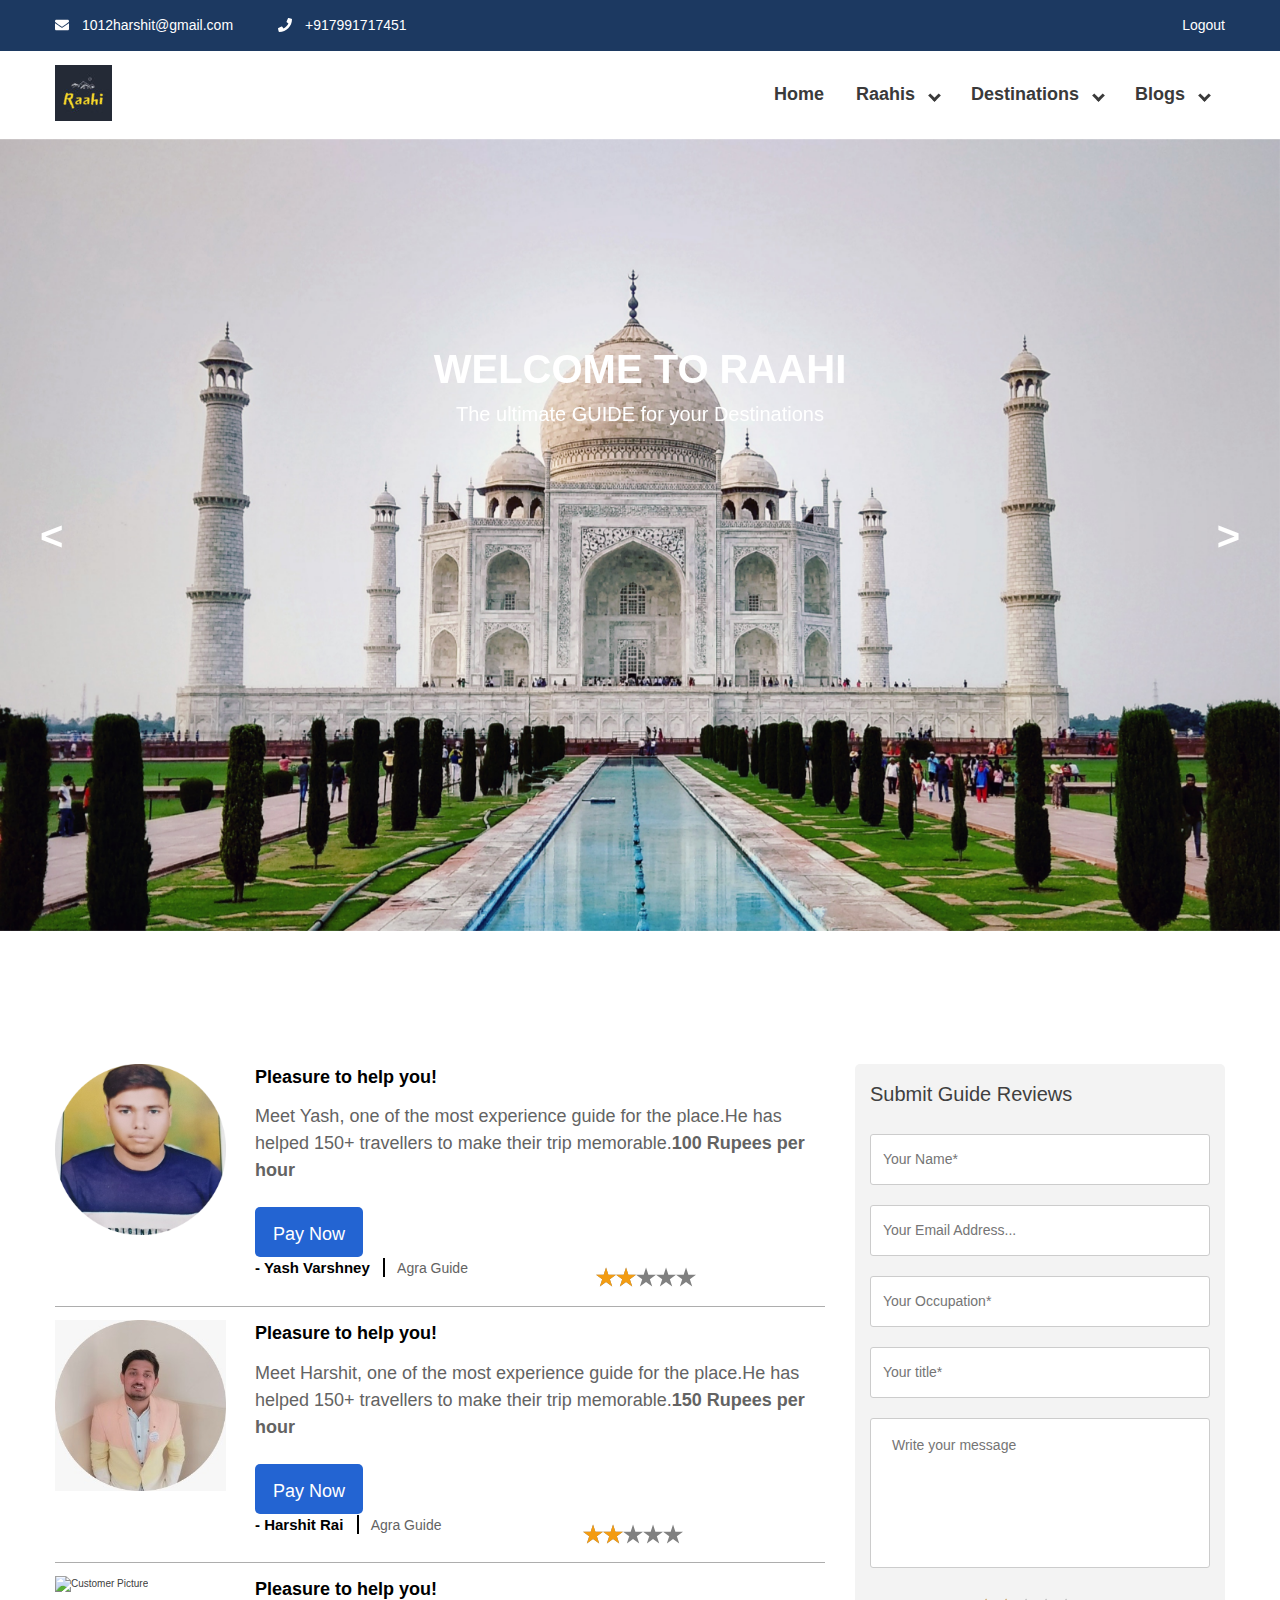
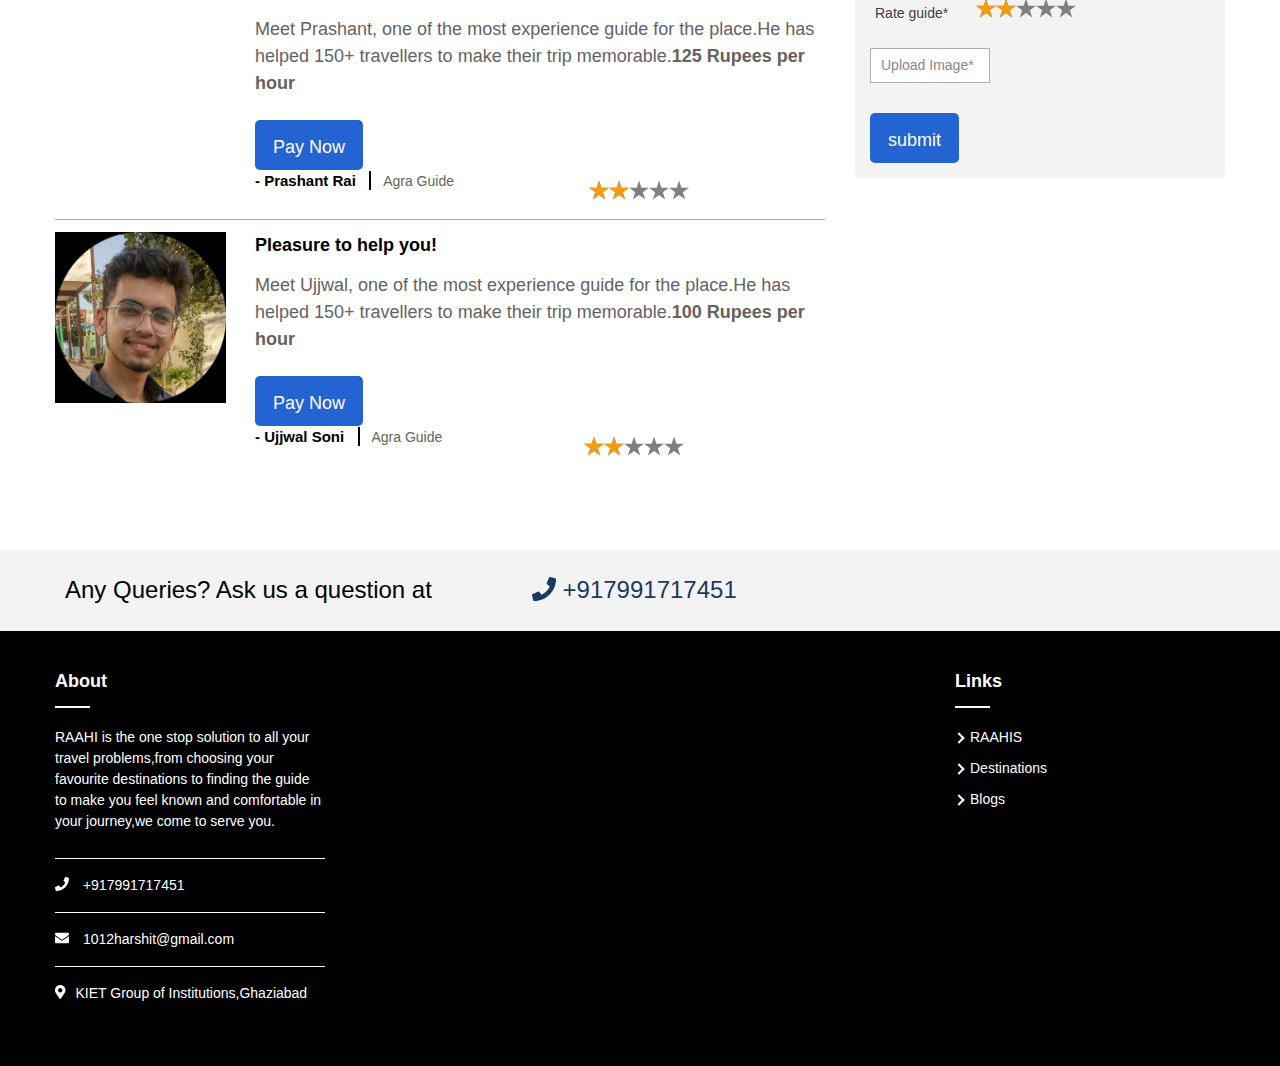
==== commit 4adf4814: "all are link together" ====
--- a/agra.html
+++ b/agra.html
@@ -96,9 +96,9 @@
 								</li>
 								<li class="menu-parent">Blogs
 									<ul class="sub-menu">
-										<li><a href="" >Delhi</a></li>
-										<li><a href="">Rishikesh</a></li>
-										<li><a href="">Agra</a></li>
+										<li><a href="Delhi_blog.html" >Delhi</a></li>
+										<li><a href="Rishikesh_blog_file.html">Rishikesh</a></li>
+										<li><a href="Agra_blog.html">Agra</a></li>
 									</ul>
 								</li>
 								<!-- <li><a href="">Gallery</a></li>
@@ -299,6 +299,25 @@
 						</div>
 					</div>
 
+					<div class="row">
+						<div class="img">
+							<img src="images/Ujjwal.jpeg" alt="Customer Picture">
+						</div>
+						<div class="rewiew-content">
+							<header>
+								<h3>Pleasure to help you! </h3>
+								<p>Meet Ujjwal, one of the most experience guide for the place.He has helped 150+ travellers to make their trip memorable.<b>100 Rupees per hour</b></p>
+							</header>
+			
+							<button class="card-submit" type="submit" onclick="book()">Pay Now</button>
+							
+							<footer>
+								<span><h4>Ujjwal Soni</h4> <p>Agra Guide</p></span>
+								<div class="rateYo "></div>
+							</footer>
+						</div>
+					</div>
+
 				
 
 					<!-- <div class="row">
@@ -361,7 +380,7 @@
 							<input type="text" placeholder="Your title*" required>
 							<textarea placeholder="Write your message"></textarea>
 							<span>
-								<p>Rate us*</p> <div class="rateYo"></div>
+								<p>Rate guide*</p> <div class="rateYo"></div>
 							</span>
 							<input id="file-upload" type="file" value="Upload Image*" accept="image/*" required>
 							<label for="file-upload" class="custom-file-upload">Upload Image*</label>
@@ -491,9 +510,9 @@
 							<h1>links</h1>
 						</header>
 						<ul>
-							<li><a href="#">RAAHIS</a></li>
-							<li><a href="#">Destinations</a></li>
-							<li><a href="#">Blogs</a></li>
+							<li><a href="agra.html">RAAHIS</a></li>
+							<li><a href="desAgra.html">Destinations</a></li>
+							<li><a href="Agra_blog.html">Blogs</a></li>
 
 						</ul>
 					</div>
